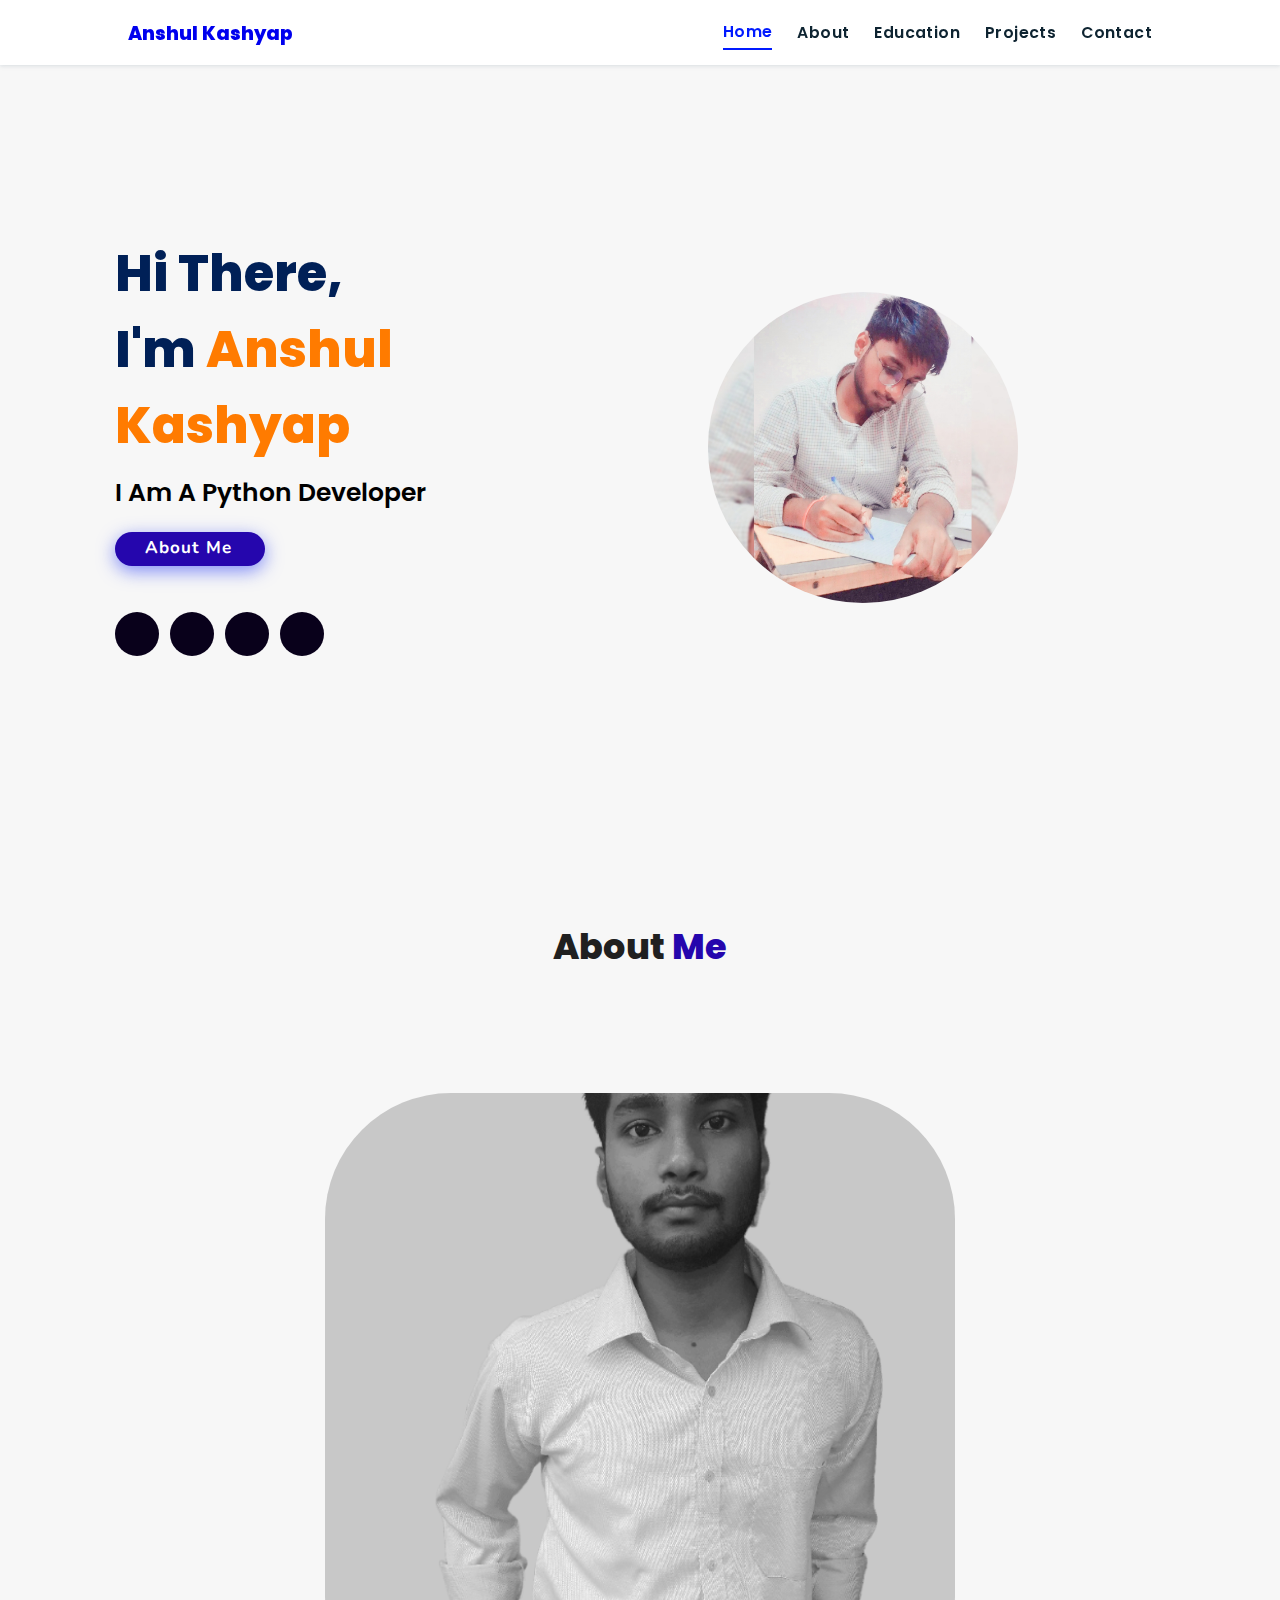
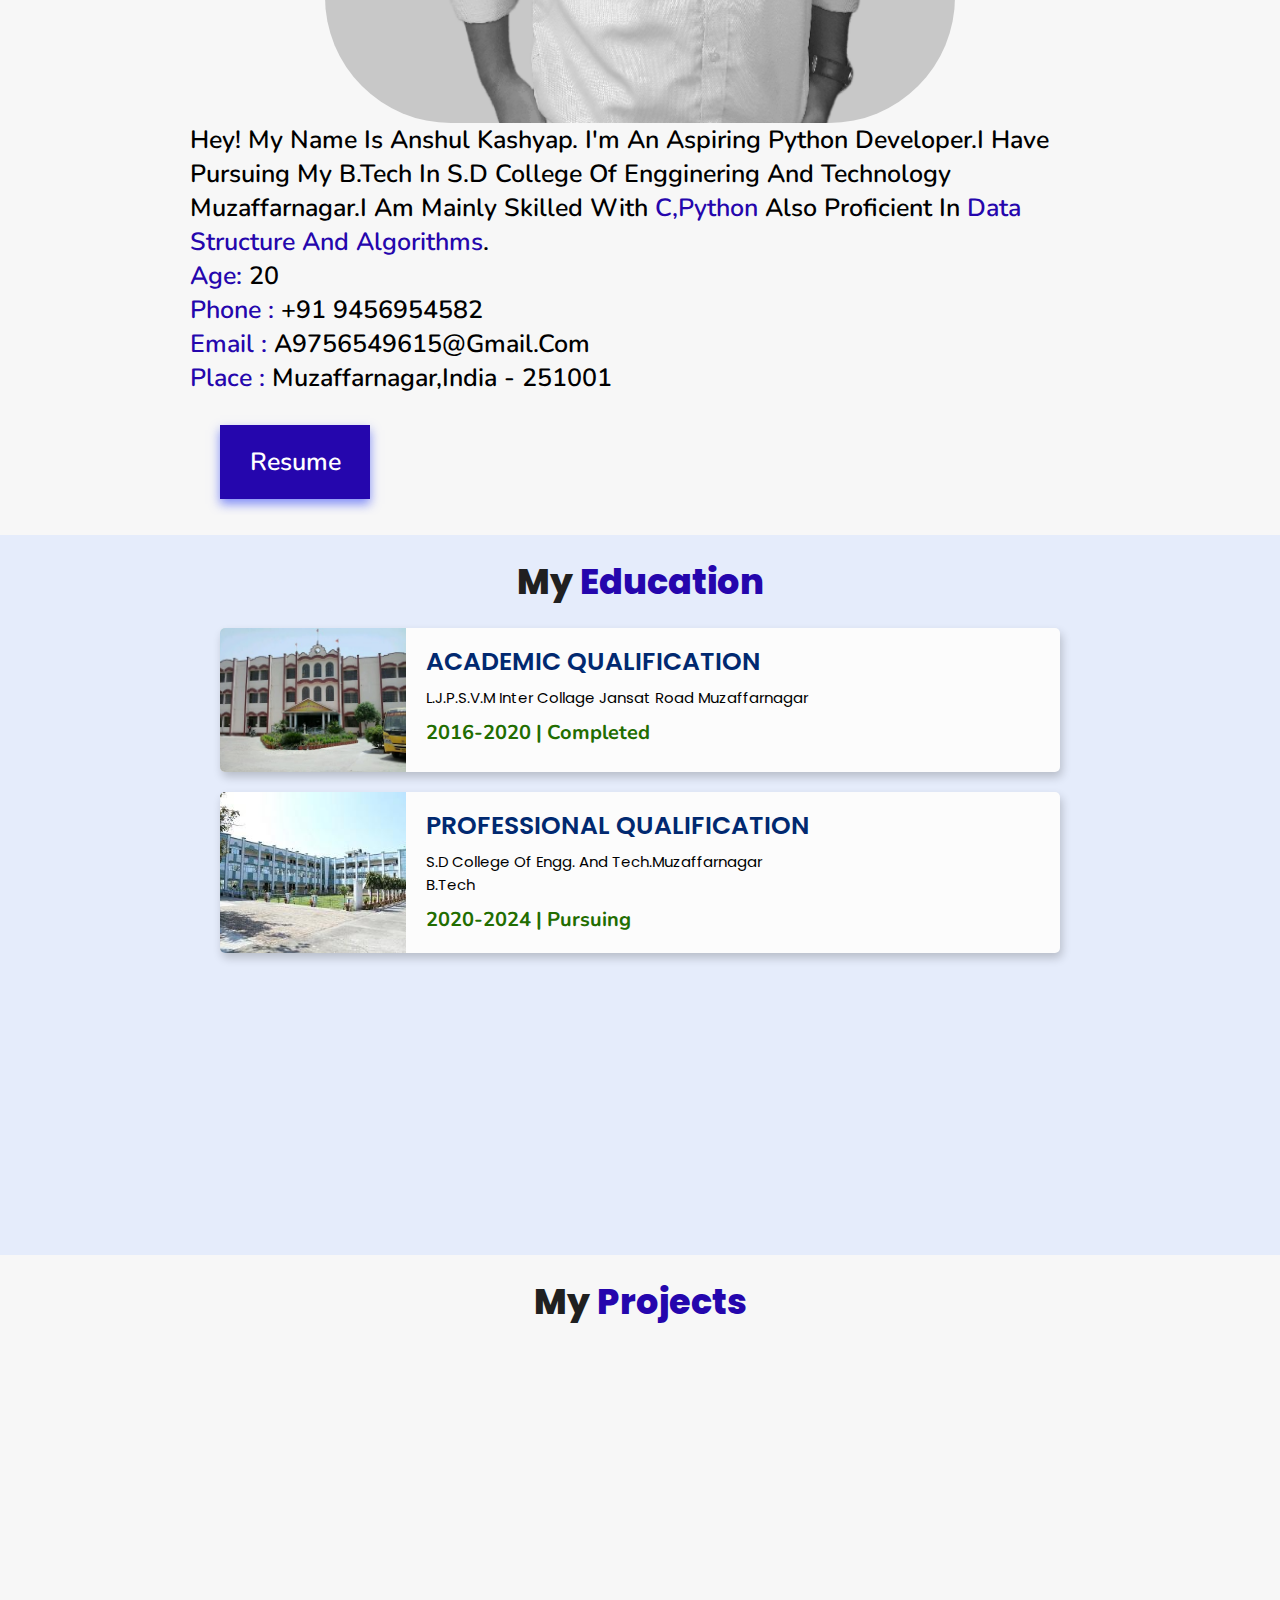
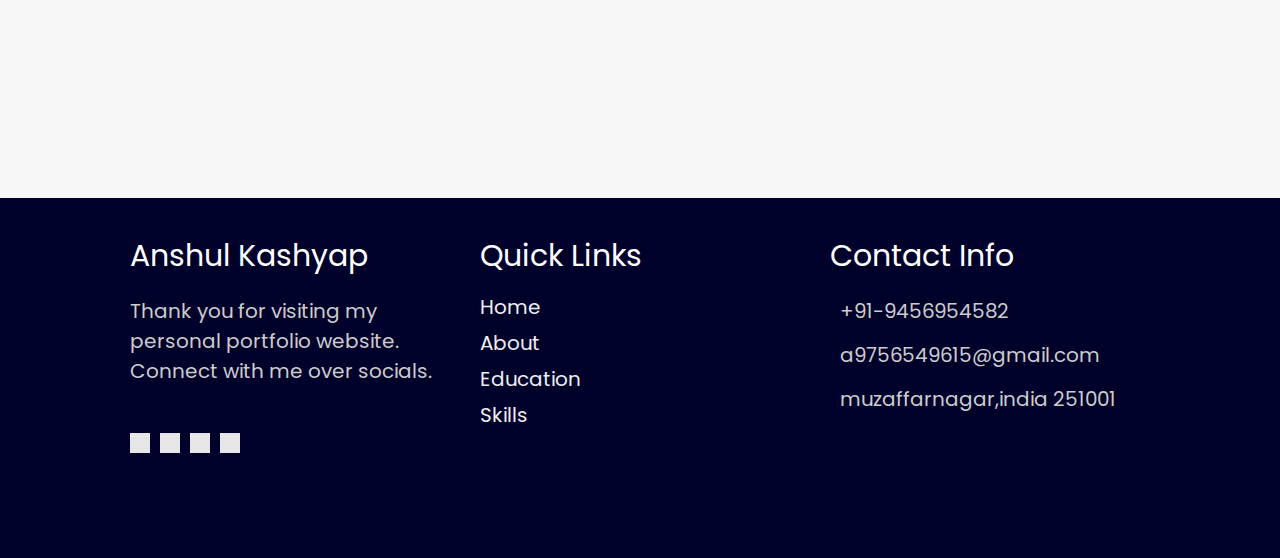
==== index.html @ e909661c "Update index.html" ====
<!DOCTYPE html>
<html lang="en">

<head>
  <meta charset="UTF-8">
  <meta name="theme-color" content="#4285f4">
  <meta http-equiv="X-UA-Compatible" content="IE=edge">
  <meta name="viewport" content="width=device-width, initial-scale=1.0">
  <link rel="stylesheet" href="index.css">
  <link rel="stylesheet" href="https://cdnjs.cloudflare.com/ajax/libs/font-awesome/5.15.3/css/all.min.css"
    integrity="sha512-iBBXm8fW90+nuLcSKlbmrPcLa0OT92xO1BIsZ+ywDWZCvqsWgccV3gFoRBv0z+8dLJgyAHIhR35VZc2oM/gI1w=="
    crossorigin="anonymous" referrerpolicy="no-referrer" />

  <link rel="icon" href="619282-middle.ico">



  <title>Portfolio</title>

</head>

<body>



  <div class="headercontainer">


    <header class="header">
      <a href="/" class="logo"><i class="fab fa-python"></i> Anshul Kashyap</a>



      <input type="checkbox" name="" id="menu">
      <nav class="navbar">

        <a class="active" href="#home" style="--i:1">Home</a>
        <a href="#about" style="--i:2">About</a>
        <a href="#education" style="--i:4">Education</a>
        <a href="#projects" style="--i:3">Projects</a>

        <a href="#contact" style="--i:5">Contact</a>

      </nav>
    </header>
  </div>
  <!-- hero section starts -->
  <section class="home" id="home">
    <div id="particles-js"></div>

    <div class="content">
      <h2>Hi There,<br /> I'm <span>Anshul Kashyap</span></h2>
      <p>i am a python developer</p>
      <a href="#about" class="btn1"><span>About Me</span>
        <i class="fas fa-arrow-circle-down"></i>
      </a>

      <div class="socials">
        <ul class="social-icons">
          <li><a href="https://www.linkedin.com/in/anshul-kumar-121973227" class="linkedin" aria-label="LinkedIn"
              target="_blank"><i class="fab fa-linkedin"></i></a></li>
          <li><a href="https://github.com/anshulkashyap1234" class="github" aria-label="GitHub" target="_blank"><i
                class="fab fa-github"></i></a></li>

          <li><a class="telegram" aria-label="Telegram" href="https://t.me/Anshulkumar8112" target="_blank"><i
                class="fab fa-telegram-plane"></i></a></li>
          <li><a class="instagram" aria-label="Instagram"
              href="https://www.facebook.com/profile.php?id=100048509135868&mibextid=ZbWKwL"><i class="fab fa-facebook"
                target="_blank"></i></a>
          </li>


        </ul>
      </div>
    </div>
    <div class="image">
      <img class="tilt" src="Resize Image To WhatsApp Profile Size Without Cropping.jpeg" alt="">
    </div>
  </section>
  <section class="about" id="about">
    <h2 class="heading"><i class="fas fa-user-alt"></i> About <span>Me</span></h2>
    <div id="selfcontainer">
      <div class="image">
        <img src="profile-pic.png" alt="" class="tilt">
      </div>
      <div id="my_self">
        <p>Hey! my name is anshul kashyap. I'm an aspiring python developer.i have pursuing my b.tech in s.d college of
          engginering and Technology muzaffarnagar.i am mainly skilled with <span class="language">c,python</span> also
          proficient in <span class="language">data structure and algorithms</span>.</p>
        <div class="box-container">
          <div class="box">
            <p><span> age: </span> 20</p>
            <p><span> phone : </span> +91 9456954582</p>
          </div>
          <div class="box">
            <p><span> email : </span> a9756549615@gmail.com</p>
            <p><span> place : </span> muzaffarnagar,india - 251001</p>
          </div>
        </div>
        <div class="continer-resume">


          <div class="resumebtn">
            <a href="resume.html" class="btn" target="parent"> <span></span>
              <span></span>
              <span></span>
              <span></span>
              resume

            </a>
          </div>

        </div>
      </div>
    </div>
  </section>
  <section class="education" id="education">

    <h1 class="heading"><i class="fas fa-graduation-cap"></i> My <span>Education</span></h1>



    <div class="box-container">

      <div class="box">
        <div class="image">
          <img draggable="false" src="2013-08-27.jpg" alt="">
        </div>
        <div class="content">
          <h3>ACADEMIC QUALIFICATION </h3>
          <p>L.J.P.S.V.M inter collage jansat road muzaffarnagar</p>
          <h4>2016-2020 | Completed</h4>
        </div>
      </div>
      <div class="box">
        <div class="image">
          <img draggable="false" src="1436854511phpp6gUvB_g.jpg" alt="">
        </div>
        <div class="content">
          <h3>PROFESSIONAL QUALIFICATION</h3>
          <p>s.d college of engg. and tech.muzaffarnagar</p>
          <p> B.Tech</p>

          <h4>2020-2024 | Pursuing</h4>
        </div>
      </div>


    </div>
  </section>

  <section class="main " id="projects">
    <h1 class="heading"><i class="fas fa-graduation-cap"></i> My <span>Projects</span></h1>

    <div class="home1" id="home">
    </div>

  </section>

  <section class="footer" id="contact">

    <div class="box-container">

      <div class="box">
        <h3>anshul kashyap</h3>
        <p>Thank you for visiting my personal portfolio website. Connect with me over socials. <br /> <br /> </p>
        <div class="share">

          <a href="" class="fab fa-linkedin" aria-label="LinkedIn" id="linked" target="_blank"></a>

          <a href="" class="fas fa-envelope" aria-label="Mail" id="evelope" target="_blank"></a>
          <a href="" class="fab fa-instagram" aria-label="Mail" id="insta" target="_blank"></a>

          <a href="" class="fab fa-telegram-plane" aria-label="Telegram" id="telegram" target="_blank"></a>
        </div>
      </div>

      <div class="box">
        <h3>quick links</h3>
        <a href="#home"><i class="fas fa-chevron-circle-right"></i> home</a>
        <a href="#about"><i class="fas fa-chevron-circle-right"></i> about</a>
        <a href="#education"><i class="fas fa-chevron-circle-right"></i> education</a>
        <a href="#skills"><i class="fas fa-chevron-circle-right"></i> skills</a>

      </div>

      <div class="box">
        <h3>contact info</h3>
        <p> <i class="fas fa-phone"></i>+91-9456954582</p>
        <p> <i class="fas fa-envelope"></i>a9756549615@gmail.com</p>
        <p> <i class="fas fa-map-marked-alt"></i>muzaffarnagar,india 251001</p>

      </div>

    </div>


  </section>

  <script>
    window.onload = function () {

      let p = fetch('https://script.google.com/macros/s/AKfycbwnQrsDWhhlIOmkSSOhmMHJRXFsURxnJxMdP-AETH8bS78_MxpAEgW1gZYnhpITMy-t8w/exec')
      p.then((value) => {
        console.log(value)
        return value.json()
      }

      ).then((value2) => {
        console.log(value2)
        let data = value2['data']

        for (let i = 0; i <= data.length; i++) {
          const element = data[i];





          var container = document.querySelector('.home1');

          let p
          // create dynamic content
          if (i % 2 != 0) {
            p = ` 

                    <div class="content">

<div class="div">

<h1 class="heading"> <span> ${element['name']} </span></h1>

<p> ${element['discription']} </p>
<div class="buttons">

    <a href=" ${element['website']} " class="btn1 btn2" target="_self">website
        <i><svg xmlns="http://www.w3.org/2000/svg" width="16" height="16" fill="currentColor"
                class="bi bi-globe" viewBox="0 0 16 16">
                <path
                    d="M0 8a8 8 0 1 1 16 0A8 8 0 0 1 0 8zm7.5-6.923c-.67.204-1.335.82-1.887 1.855A7.97 7.97 0 0 0 5.145 4H7.5V1.077zM4.09 4a9.267 9.267 0 0 1 .64-1.539 6.7 6.7 0 0 1 .597-.933A7.025 7.025 0 0 0 2.255 4H4.09zm-.582 3.5c.03-.877.138-1.718.312-2.5H1.674a6.958 6.958 0 0 0-.656 2.5h2.49zM4.847 5a12.5 12.5 0 0 0-.338 2.5H7.5V5H4.847zM8.5 5v2.5h2.99a12.495 12.495 0 0 0-.337-2.5H8.5zM4.51 8.5a12.5 12.5 0 0 0 .337 2.5H7.5V8.5H4.51zm3.99 0V11h2.653c.187-.765.306-1.608.338-2.5H8.5zM5.145 12c.138.386.295.744.468 1.068.552 1.035 1.218 1.65 1.887 1.855V12H5.145zm.182 2.472a6.696 6.696 0 0 1-.597-.933A9.268 9.268 0 0 1 4.09 12H2.255a7.024 7.024 0 0 0 3.072 2.472zM3.82 11a13.652 13.652 0 0 1-.312-2.5h-2.49c.062.89.291 1.733.656 2.5H3.82zm6.853 3.472A7.024 7.024 0 0 0 13.745 12H11.91a9.27 9.27 0 0 1-.64 1.539 6.688 6.688 0 0 1-.597.933zM8.5 12v2.923c.67-.204 1.335-.82 1.887-1.855.173-.324.33-.682.468-1.068H8.5zm3.68-1h2.146c.365-.767.594-1.61.656-2.5h-2.49a13.65 13.65 0 0 1-.312 2.5zm2.802-3.5a6.959 6.959 0 0 0-.656-2.5H12.18c.174.782.282 1.623.312 2.5h2.49zM11.27 2.461c.247.464.462.98.64 1.539h1.835a7.024 7.024 0 0 0-3.072-2.472c.218.284.418.598.597.933zM10.855 4a7.966 7.966 0 0 0-.468-1.068C9.835 1.897 9.17 1.282 8.5 1.077V4h2.355z" />
            </svg></i>
    </a>
    <a href=" ${element['github']} " class="btn1" target="_self"
        style="background-color: black; color: white;">github
        <svg xmlns="http://www.w3.org/2000/svg" width="16" height="16" fill="currentColor"
            class="bi bi-github" viewBox="0 0 16 16">
            <path
                d="M8 0C3.58 0 0 3.58 0 8c0 3.54 2.29 6.53 5.47 7.59.4.07.55-.17.55-.38 0-.19-.01-.82-.01-1.49-2.01.37-2.53-.49-2.69-.94-.09-.23-.48-.94-.82-1.13-.28-.15-.68-.52-.01-.53.63-.01 1.08.58 1.23.82.72 1.21 1.87.87 2.33.66.07-.52.28-.87.51-1.07-1.78-.2-3.64-.89-3.64-3.95 0-.87.31-1.59.82-2.15-.08-.2-.36-1.02.08-2.12 0 0 .67-.21 2.2.82.64-.18 1.32-.27 2-.27.68 0 1.36.09 2 .27 1.53-1.04 2.2-.82 2.2-.82.44 1.1.16 1.92.08 2.12.51.56.82 1.27.82 2.15 0 3.07-1.87 3.75-3.65 3.95.29.25.54.73.54 1.48 0 1.07-.01 1.93-.01 2.2 0 .21.15.46.55.38A8.012 8.012 0 0 0 16 8c0-4.42-3.58-8-8-8z" />
        </svg>
    </a>

</div>
</div>
<div class="image div">
<img class="tilt" src=" http://drive.google.com/uc?export=view&id=${element['image']} " alt="">
</div>


</div>

                        
                    `;
            // insert dynamic content in container


          }
          else {
            p = ` 


                 <div class="content">
            <div class="image div">
                <img class="tilt" src="http://drive.google.com/uc?export=view&id=${element['image']}" alt="">
            </div>
            <div class="div">

                <h1 class="heading"> <span> ${element['name']} </span></h1>

                <p> ${element['discription']} </p>
                <div class="buttons">

                    <a href=" ${element['website']} " class="btn1 btn2" target="_self">website
                        <i><svg xmlns="http://www.w3.org/2000/svg" width="16" height="16" fill="currentColor"
                                class="bi bi-globe" viewBox="0 0 16 16">
                                <path
                                    d="M0 8a8 8 0 1 1 16 0A8 8 0 0 1 0 8zm7.5-6.923c-.67.204-1.335.82-1.887 1.855A7.97 7.97 0 0 0 5.145 4H7.5V1.077zM4.09 4a9.267 9.267 0 0 1 .64-1.539 6.7 6.7 0 0 1 .597-.933A7.025 7.025 0 0 0 2.255 4H4.09zm-.582 3.5c.03-.877.138-1.718.312-2.5H1.674a6.958 6.958 0 0 0-.656 2.5h2.49zM4.847 5a12.5 12.5 0 0 0-.338 2.5H7.5V5H4.847zM8.5 5v2.5h2.99a12.495 12.495 0 0 0-.337-2.5H8.5zM4.51 8.5a12.5 12.5 0 0 0 .337 2.5H7.5V8.5H4.51zm3.99 0V11h2.653c.187-.765.306-1.608.338-2.5H8.5zM5.145 12c.138.386.295.744.468 1.068.552 1.035 1.218 1.65 1.887 1.855V12H5.145zm.182 2.472a6.696 6.696 0 0 1-.597-.933A9.268 9.268 0 0 1 4.09 12H2.255a7.024 7.024 0 0 0 3.072 2.472zM3.82 11a13.652 13.652 0 0 1-.312-2.5h-2.49c.062.89.291 1.733.656 2.5H3.82zm6.853 3.472A7.024 7.024 0 0 0 13.745 12H11.91a9.27 9.27 0 0 1-.64 1.539 6.688 6.688 0 0 1-.597.933zM8.5 12v2.923c.67-.204 1.335-.82 1.887-1.855.173-.324.33-.682.468-1.068H8.5zm3.68-1h2.146c.365-.767.594-1.61.656-2.5h-2.49a13.65 13.65 0 0 1-.312 2.5zm2.802-3.5a6.959 6.959 0 0 0-.656-2.5H12.18c.174.782.282 1.623.312 2.5h2.49zM11.27 2.461c.247.464.462.98.64 1.539h1.835a7.024 7.024 0 0 0-3.072-2.472c.218.284.418.598.597.933zM10.855 4a7.966 7.966 0 0 0-.468-1.068C9.835 1.897 9.17 1.282 8.5 1.077V4h2.355z" />
                            </svg></i>
                    </a>
                    <a href=" ${element['github']} " class="btn1" target="_self"
                        style="background-color: black; color: white;">github
                        <svg xmlns="http://www.w3.org/2000/svg" width="16" height="16" fill="currentColor"
                            class="bi bi-github" viewBox="0 0 16 16">
                            <path
                                d="M8 0C3.58 0 0 3.58 0 8c0 3.54 2.29 6.53 5.47 7.59.4.07.55-.17.55-.38 0-.19-.01-.82-.01-1.49-2.01.37-2.53-.49-2.69-.94-.09-.23-.48-.94-.82-1.13-.28-.15-.68-.52-.01-.53.63-.01 1.08.58 1.23.82.72 1.21 1.87.87 2.33.66.07-.52.28-.87.51-1.07-1.78-.2-3.64-.89-3.64-3.95 0-.87.31-1.59.82-2.15-.08-.2-.36-1.02.08-2.12 0 0 .67-.21 2.2.82.64-.18 1.32-.27 2-.27.68 0 1.36.09 2 .27 1.53-1.04 2.2-.82 2.2-.82.44 1.1.16 1.92.08 2.12.51.56.82 1.27.82 2.15 0 3.07-1.87 3.75-3.65 3.95.29.25.54.73.54 1.48 0 1.07-.01 1.93-.01 2.2 0 .21.15.46.55.38A8.012 8.012 0 0 0 16 8c0-4.42-3.58-8-8-8z" />
                        </svg>
                    </a>

                </div>
            </div>


        </div>

                                `;
          }
          container.insertAdjacentHTML("beforeend", p)

        }
      });
    };




  </script>
</body>

</html>
---- index.css ----
@import url("https://fonts.googleapis.com/css2?family=Poppins:wght@400;600;700&display=swap");
@import url("https://fonts.googleapis.com/css2?family=Nunito:ital,wght@0,300;0,400;0,600;0,700;1,300;1,400&display=swap");

* {
  margin: 0;
  padding: 0;
  box-sizing: border-box;
  text-decoration: none;
  outline: none;
  border: none;
  text-transform: capitalize;
  transition: all 0.2s linear;
}
html {
  font-size: 62.5%;
  overflow-x: hidden;
  scroll-behavior: smooth;
}
body {
  background: #f7f7f7;
  font-family: "Poppins", sans-serif;
}


html {
  font-size: 62.5%;
  overflow-x: hidden;

}
*::selection {
    background: #2b3dda;
    color: #fff;
  }
  
  html {
    font-size: 62.5%;
    overflow-x: hidden;
  }
  html::-webkit-scrollbar {
    width: 0.8rem;
  }
  html::-webkit-scrollbar-track {
    background: rgb(235, 202, 245);
  }
  html::-webkit-scrollbar-thumb {
    background: #420177;
  }
  
  /* pre loader start */
  .loader-container {
    position: fixed;
    top: 0;
    left: 0;
    z-index: 10000;
    background: #e6eff1;
    display: flex;
    align-items: center;
    justify-content: center;
    height: 100%;
    width: 100%;
  }
  .loader-container.fade-out {
    top: -120%;
  }
/* pre loader end */

/* navbar starts */
.header {
  position: fixed;
  top: 0;
  left: 0;
  right: 0;
  z-index: 1000;
  display: flex;
  align-items: center;
  justify-content: space-between;
  padding: 1.7rem 10%;
  height: 6.5rem;
  background-color: #fff;
  box-shadow: 0 1px 4px rgba(146, 161, 176, 0.3);
}
section {
  
  padding: 2rem 9%;
}

.heading {
  font-size: 3.5rem;
  color: rgb(32, 32, 32);
  font-weight: 800;
  text-align: center;
}
.heading span {
  color: rgb(78, 78, 78);
}
header .logo {
  font-size: 1.9rem;
  font-weight: 800;
  text-decoration: none;
  
}

/* The element to apply the animation to */
@keyframes example {
  0%   {color: rgb(101, 52, 52);}
  25%  {color: rgb(92, 92, 55);}
  50%  {color: blue;}
  100% {color: green;}
}
.logo  {
  
  
  animation-name: example;
  animation-duration: 12s;
  animation-iteration-count: infinite;
  
}

header .logo i {
  font-size: 2.2rem;
}
header .logo:hover {
  color: #fc8c05;
}
header .navbar {
  list-style: none;
  display: flex;
  justify-content: center;
  align-items: center;
}
header .navbar a {
  margin-left: 2.5rem;
}
header .navbar  a {
  font-size: 1.57rem;
  color: #0e2431;
  font-weight: 600;
  text-decoration: none;
  letter-spacing: 0.04rem;
  transition: 0.2s;
}
header .navbar  a.active,
header .navbar a:hover {
  color: #011aff;
  border-bottom: 0.2rem solid #011aff;
  padding: 0.5rem 0;
}
#menu {
    font-size: 3rem;
    cursor: pointer;
    color: rgb(24, 2, 63);
    display: none;
  }
@media (max-width: 1231px) {
    #menu {
      display: block;
    }
   
    
/* navbar ends */
}
.home {
    position: relative;
    display: flex;
    flex-wrap: wrap;
    gap: 1.5rem;
    min-height: 100vh;
    align-items: center;
    
  }
  .home #particles-js {
    position: absolute;
    top: 150px;
    left: 0;
    height: 100%;
    width: 100%;
  }
  .home::before {
    content: "";
    position: absolute;
    top: 150px;
    left: 0;
    height: 100%;
    width: 100%;
  }
  .home .content {
    flex: 1 1 40rem;
    padding-top: 1rem;
    z-index: 1;
  }
  .home .image {
    flex: 1 1 40rem;
    z-index: 1;
  }
  .home .image img {
    width: 60%;
    margin-left: 6rem;
    border-radius: 50%;
    
    cursor: pointer;
    animation-name: imagesanimation;
    animation-timing-function: ease-in-out;
    animation-duration: 12s;
   animation-iteration-count: infinite;
  }
  @keyframes imagesanimation {
    0%{
      box-shadow: 4px 8px 12px rgba(204, 41, 41, 0.3);
    }
    20%{
      box-shadow: 4px 8px 12px rgba(26, 14, 128, 0.704);
    }
    40%{
      box-shadow: 4px 8px 12px rgba(141, 134, 35, 0.3);
    }
    60%{
      box-shadow: 4px 8px 12px rgba(10, 136, 12, 0.3);
    }
    80%{
      box-shadow: 4px 8px 12px rgba(204, 41, 180, 0.3);
    }
    100%{
      box-shadow: 4px 8px 12px rgba(34, 6, 96, 0.3);
    }
  }
 
 
  .home .content h2 {
    font-size: 5rem;
    font-weight: 800;
    color: #002057;
  }
  .home .content h2 span {
    font-size: 5rem;
    font-weight: 800;
    color: #ff7b00;
    animation-name: example;
    animation-duration: 12s;
    animation-iteration-count: infinite;
  }


  .home .content p {
    font-size: 2.5rem;
    color: #000;
    font-weight: 600;
    padding: 1rem 0;
  }
  .home .content p span {
    font-size: 2.5rem;
    color: rgb(148, 8, 8);
    font-weight: 600;
    padding: 1rem 0;
  }
  .home .btn1 {
    margin-top: 1rem;
    position: absolute;
    line-height: 0;
    padding: 1.6rem 3rem;
    border-radius: 4em;
    transition: 0.5s;
    color: #fff;
    background: #2506ad;
    box-shadow: 0px 5px 18px rgba(48, 68, 247, 0.6);
    font-family: "Nunito", sans-serif;
  }
  .home .btn1 span {
    font-weight: 700;
    font-size: 1.7rem;
    letter-spacing: 0.1rem;
  }
  .home .btn1 i {
    margin-left: 0.3rem;
    font-size: 1.5rem;
    transition: 0.3s;
  }
  .home .btn1:hover {
    background: #1a047e;
  }
  .home .btn1:hover i {
    transform: translateX(5px);
  }
  /* social icons start */
  .socials {
    position: relative;
    margin-top: 9rem;
  }
  .socials .social-icons {
    padding-left: 0;
    margin-bottom: 0;
    list-style: none;
  }
  .socials .social-icons li {
    display: inline-block;
    margin-bottom: 14px;
  }
  .social-icons a {
    font-size: 2rem;
    display: inline-block;
    line-height: 44px;
    color: #00d9ff;
    background-color: #09011b;
    width: 44px;
    height: 44px;
    text-align: center;
    margin-right: 8px;
    border-radius: 100%;
    -webkit-transition: all 0.2s linear;
    -o-transition: all 0.2s linear;
    transition: all 0.2s linear;
  }
  .social-icons a:active,
  .social-icons a:focus,
  .social-icons a:hover {
    color: #fff;
    background-color: #0685da;
  }
  .social-icons a.github:hover {
    background-color: #0e0e0e;
  }
  .social-icons a.twitter:hover {
    background-color: #00aced;
  }
  .social-icons a.linkedin:hover {
    background-color: #007bb6;
  }
 
  .social-icons a.instagram:hover {
    background-color: #8a3ab9;
  }
  /* social icons end */
  @media (max-width: 1243px) {
    .home .image {
      display: none;
    }
  }
  @media (max-width: 429px) {
    .home {
     top: 50px;    }
  }

  /* hero media queries starts*/
  @media (max-width: 450px) {
    .home .btn1 {
      margin: 4rem 0;
    }
    .socials {
      margin-top: 12rem;
    }
    .home .image img {
      margin-top: -12rem;
    }
    .home .content p {
      font-size: 2.2rem;
    }
    .home .content p span {
      font-size: 2.2rem;
    }
  }







  #my_self {

    font-size: 2.5rem;
    gap: 1.5rem;
    font-family: "Nunito";
    color: #000;
    font-weight: 600;
    padding: 2rem 10;
    max-width: 100vh;
    margin-right: 5rem;
    margin-left: 5rem;
  }
  
  #selfcontainer {
  
    position: relative;
    display: flex;
  
    flex-flow: row;
  
    flex-wrap: wrap;
    overflow: hidden;
  
    justify-content: center;
    align-items: center;
  }
  
  @media (max-width: 627px) {
    #selfcontainer #my_self {
  
      display: flex;
      flex-flow: column;
      padding: 2rem 10px;
      margin-top: 0px;
      font-size: 1.5rem;
    }
  
    #selfcontainer {
      margin-top: 120px;
      min-height: 0vh;
    }
  }
  
  #selfcontainer .image {
    flex: 1 1 30rem;
    z-index: 1;
    display: flex;
    justify-content: center;
    align-items: center;
  
  }
  
  #selfcontainer .image img {
    width: 60%;
  
    border-radius: 20%;
  
  }
  
  @media (max-width: 1914px) {
    #selfcontainer {
      margin-top: 120px;
  
    }
  
  }
  
  .continer-resume {
    display: flex;
    justify-content: start;
    flex-flow: row;
  }
  
  .resumebtn {
    margin-top: 3rem;
    margin-left: 3rem;
    width: 15rem;
    height: 9rem;
  }
  
  .resumebtn .btn {
    display: flex;
    justify-content: center;
    align-items: center;
  
    transition: 0.3s;
    color: #fff;
    background: #2506ad;
    box-shadow: 0px 5px 10px rgba(48, 68, 247, 0.6);
    font-family: "Nunito", sans-serif;
  }
  
  
  .resumebtn .btn:hover {
    background: white;
    color: #000;
  }
  
  .box p span {
    color: #2506ad;
    font-weight: 600;
  
  }
  
  .heading i {
    color: #2506ad;
  }
  
  .heading span {
    color: #2506ad;
  }
  
  .language {
    color: #2506ad;
    font-weight: 600;
  }
  
  .btn {
    padding: 20px 60px;
    text-decoration: none;
  
    position: relative;
  
  }
  
  .btn span {
  
    position: absolute;
    background-color: #2745da;
    transition: all 0.2s ease-in-out;
  
  }
  
  .btn span:nth-child(odd) {
    width: 0;
    height: 4px;
  }
  
  .btn span:nth-child(even) {
    width: 4px;
    height: 0;
  }
  
  .btn span:first-child {
    left: 0;
    top: 0;
  }
  
  .btn span:nth-child(2) {
    right: 0;
    top: 0;
    transition-delay: 0.4s;
  }
  
  .btn span:nth-child(3) {
    right: 0;
    bottom: 0;
    transition-delay: 0.4s;
  }
  
  .btn span:last-child {
    left: 0;
    bottom: 0;
    transition-delay: 0.6s;
  
  }
  
  .btn:hover span:nth-child(odd) {
    width: 100%;
  }
  
  .btn:hover span:nth-child(even) {
    height: 100%;
  }
  
  
  
  /*resume page start*/
  .body {
    background-color: #e5ecfb;
  }
  
  .main-container {
    border-radius: 30px;
    font-size: 2.5rem;
    gap: .5rem;
    font-family: "Nunito";
    color: #000;
    font-weight: 600;
    padding: 2rem 10;
    max-width: 100%;
    margin-right: 5rem;
    margin-left: 5rem;
    margin-bottom: 5rem;
    margin-top: 5rem;
    display: flex;
    justify-content: center;
    align-items: center;
    flex-flow: column;
    flex-wrap: wrap;
    background: #b5c1ef;
    box-shadow: 0px 5px 10px rgba(48, 68, 247, 0.6);
    overflow: hidden;
  }
  
  .main-container header {
    width: 100%;
    height: 60%;
    display: flex;
    justify-content: center;
    align-items: center;
    gap: 1.5rem;
    padding: 2rem 10;
  
    font-size: 3.5rem;
    color: rgb(32, 32, 32);
    font-weight: 800;
    text-align: center;
  }
  
  .main-container header span {
  
    color: rgb(30, 45, 142);
  }
  
  
  .container {
    border-radius: 30px;
    display: flex;
    justify-content: center;
    align-items: center;
    flex-wrap: wrap;
  
  }
  
  .container iframe {
  
    
    height: 100rem;
    width: 100rem;
    box-shadow: 0px 5px 10px rgba(48, 68, 247, 0.6);
  }
  

  @media (max-width: 1231px) {
    .container iframe {
      width: 60rem;
      height: 70rem;
    }

  
  
  }
  
  @media (max-width: 797px) {
    .container iframe {
      width: 40rem;
      height: 50rem;
    }
  
    
  
  
  
  }
  
  
  .download_container {
  
    display: flex;
    justify-content: center;
    align-items: center;
    margin-top: 3rem;
    width: 35rem;
    height: 9rem;
    margin-bottom: 3rem;
    color: #fff;
    background: rgb(20, 29, 85);
    box-shadow: 10px 25px 30px rgba(9, 17, 91, 0.6);
    font-family: "Nunito", sans-serif;
  }
  
  .download_container:hover {
    background: rgb(171, 172, 180);
    box-shadow: 0px 5px 20px rgba(123, 13, 220, 0.6);
  }
  
  .download_container .btn {
    display: flex;
    justify-content: center;
    align-items: center;
    flex-wrap: wrap;
    width: 35rem;
    height: 9rem;
  
    color: white;
    font-weight: 600;
  
  
  }
  
  .download_container .btn:hover {
    color: #000;
    border-radius: 30px;
  }
  
  @media (max-width: 511px) {
    .container iframe {
      display: none;
    }
  
 
    .download_container {
      height: 3rem;
      width: 20rem;
      overflow: hidden;
    }
  
    .download_container .btn {
      height: 3rem;
      font-size: 2rem;
      margin-bottom: 2.5rem;
      width: 10rem;
    }
  
    .main-container header {
      font-size: 1.5rem;
    }
  
  
  }
  
  /*resume page end*/




  @media (max-width: 1231px) {
    *{
    margin: 0;padding: 0;
    box-sizing: border-box;
    
}
body{
    overflow-x: hidden;

}

header nav{
    position: absolute;
    right: -50px;top: 150px;
    display: flex;
    flex-direction: column;

}
input{
    width: 25px;
    height: 25px;
    appearance: none;

    -webkit-appearance: none;
    cursor: pointer;
   
    text-align: center;
    border-radius: 5px;
   

}
input::before{
    content: '\f0c9';
    font-family: 'Font Awesome 5 Free';
    
    font-weight: 700;
    font-size: .8em;
    z-index: 10;
    color: white;
}
input:checked::before{
   background-color: rgb(62, 77, 91);
    content: '\f00d';
    animation: anim 1s;
}
@keyframes anim {
    0%{opacity: 0;}
    100%{opacity: 1;}
    
}
input::after{
    content: '';
    position: absolute;
    background-color: #a07877;
    top: -15%;right: -20px;
    width: 140%;height: 120%;
   
  
  
   border-radius: 5px;
   z-index: -1;


}
nav{
    position: absolute;
    margin-top: 15px;

}
nav a{
    transform: translate(100px);text-align: center;
    padding: 10px 20px;
    cursor: pointer;
    background: rgb(204, 187, 187);
    box-shadow: 0 0 15 rgb(0, 0, 0,103);
    border-radius: 9px;
    text-decoration: none;
  
    margin: 5px 3px;
    transition: transform calc(var(--i)*.2s);
}
input:checked ~ nav a{
    transform: translate(-90px);

}
nav a:hover{
    background: #DD4A48;
    padding: 10px 20px;
    border-radius: 9px;
}
}

.education {
  background: #e5ecfb;
  min-height: 80vh;
}
.education .qoute {
  font-size: 1.5rem;
  text-align: center;
  font-family: "Nunito", sans-serif;
  font-weight: 600;
  margin-top: 0.5rem;
}
.education .box-container {
  display: flex;
  flex-wrap: wrap;
  justify-content: center;
  align-items: center;
  flex-direction: column;
}
.education .box-container .box {
  display: flex;
  flex-direction: row;
  width: 80%;
  border-radius: 0.5rem;
  box-shadow: 0.2rem 0.5rem 1rem rgba(0, 0, 0, 0.2);
  text-align: center;
  position: relative;
  margin-top: 2rem;
  overflow: hidden;
  transition: 0.3s;
  background: rgb(252, 252, 252);
}
.education .box-container .box:hover {
  transform: scale(1.03);
  box-shadow: 1rem 0.5rem 1.2rem rgba(0, 0, 0, 0.3);
}
.education .box-container .box .image {
  flex: 1 1 20rem;
  width: 100%;
}
.education .box-container .box img {
  object-fit: cover;
  position: relative;
  width: 100%;
  height: 100%;
}
.education .box-container .box .content {
  position: relative;
  display: flex;
  flex-direction: column;
  padding: 1rem;
  flex-wrap: wrap;
  flex: 1 1 70rem;
}
.education .box-container .box .content h3 {
  font-size: 2.5rem;
  color: #012970;
  padding: 0.5rem 0;
  font-weight: 600;
  text-align: left;
  margin-left: 1rem;
}
.education .box-container .box .content p {
  font-size: 1.5rem;
  margin-left: 1rem;
  text-align: left;
}
.education h4 {
  font-size: 2rem;
  color: rgb(34, 109, 0);
  text-align: left;
  margin: 1rem;
  font-family: "Nunito", sans-serif;
  font-weight: 700;
}

/* education media queries starts*/
@media screen and (max-width: 600px) {
  .education .box-container .box {
    flex-direction: column;
    width: 100%;
  }
  .education .box-container .box .image {
    width: 100%;
    height: 25rem;
  }
  .education .box-container .box img {
    width: 100%;
  }
  .education .box-container .box .content {
    position: relative;
    display: flex;
    flex-direction: column;
    padding: 1rem;
    flex-wrap: wrap;
    flex: 0;
  }
  .education .btns {
    margin-top: 2rem;
    margin-left: 1rem;
    margin-right: 1rem;
    flex-wrap: wrap;
  }
}








.footer {
min-height: 40vh;

background: rgb(0, 1, 43);

}
.footer .box-container {
display: flex;
justify-content: center;
flex-wrap: wrap;
}
.footer .box-container .box {
flex: 1 1 25rem;
margin: 1.5rem;
}
.footer .box-container .box h3 {
font-size: 3rem;
color: #fff;
padding-bottom: 1rem;
font-weight: normal;
}
.footer .box-container .box p {
font-size: 2rem;
color: #ccc;
padding: 0.7rem 0;
text-transform: none;
}
.footer .box-container .box p i {
padding-right: 1rem;
color: #ffae00;
}
.footer .box-container .box a {
font-size: 2rem;
text-decoration: none;
color: rgb(238, 238, 238);
padding: 0.3rem 0;
display: block;
}
.footer .box-container .box a:hover {
color: #ffae00;
}
.footer .box-container .box .share {
display: flex;
flex-wrap: wrap;
padding: 1rem 0;
}
.footer .box-container .box .share a {
height: 2rem;
width: 2rem;
padding: 1rem;
text-align: center;

font-size: 2rem;
margin-right: 1rem;
transition: 0.2s;
background: rgb(230, 230, 230);
color: #02094b;
border: none;
}
.footer .box-container .box .share a:hover {
background: transparent;
transform: scale(0.98);
border: 0.1rem solid rgb(180, 178, 178);
color: #ffae00;
}

@media (max-width: 450px) {
.footer .box-container .box {
  margin: 1.5rem;
}
.footer .box-container .box p {
  padding: 0.7rem;
}
.footer .box-container .box .share a {
  padding: 1.2rem;
}
}


.main .home1 {
  
  position: relative;
  display: flex;
  justify-content: center;
  flex-wrap: wrap;
  gap: 1.5rem;
  
  min-height: 50vh;
  align-items: center;
  width: 90%;

}
.main .home1 .content {
  display: flex;
  justify-content: center;
  align-items: center;
  

  gap: 10px;
  overflow: hidden;
  padding: 20px 20px 20px 20px;
  
backdrop-filter: blur( 15px );
-webkit-backdrop-filter: blur( 15px );


}
.main .content .div{
  
  width: 50%;
  height: 100%;
  display: flex;
  justify-content: center;
  align-items: center;
  flex-direction: column;
}

.main .home1 .image {

 border-radius: 20px;
  
  overflow: hidden;
 
  width: 50%;
  height: 100%;
  
}

.main .home1 .image img {
  width: 100%;
  aspect-ratio: 3/2;
  object-fit: contain;

}






.main .home1 .content p {
  font-size: 1.7rem;
  color: #000;
  font-weight: 500;
  
  padding: 1rem 0;

}

.main .home1 .content h1 span {
font-size: 2.7rem;
  color: rgb(25, 22, 22);

  padding: 1rem 0;
}

.main .home1 .btn1 {
  margin-top: 3rem;
  
  line-height: 0;
  padding: 1.6rem 3rem;
  

  color: #fff;
  background: #2506ad;

  font-family: "Nunito", sans-serif;
  font-weight: 300;
  font-size: 1.7rem;
  letter-spacing: 0.1rem;
  text-decoration: none;
}





.main .home1 .btn1:hover {
  background: #04477e;
}


.main{
width: 100%;

display: flex;
justify-content: center;
flex-wrap: wrap;
}
@media (max-width:1217px) {
  .main .image img{
      
      display: none;
  }
  .main .home1 .content{
      flex-direction: row;
      flex-wrap: wrap;
      align-content: center;
      margin-bottom: 30px;
  }
 
}


.main .buttons{
  width: 100%;
  display: flex;
  justify-content: center;
  align-items: center;
  flex-direction: row;
 
  gap: 1.2rem;
  flex-wrap: wrap;
  
  
}
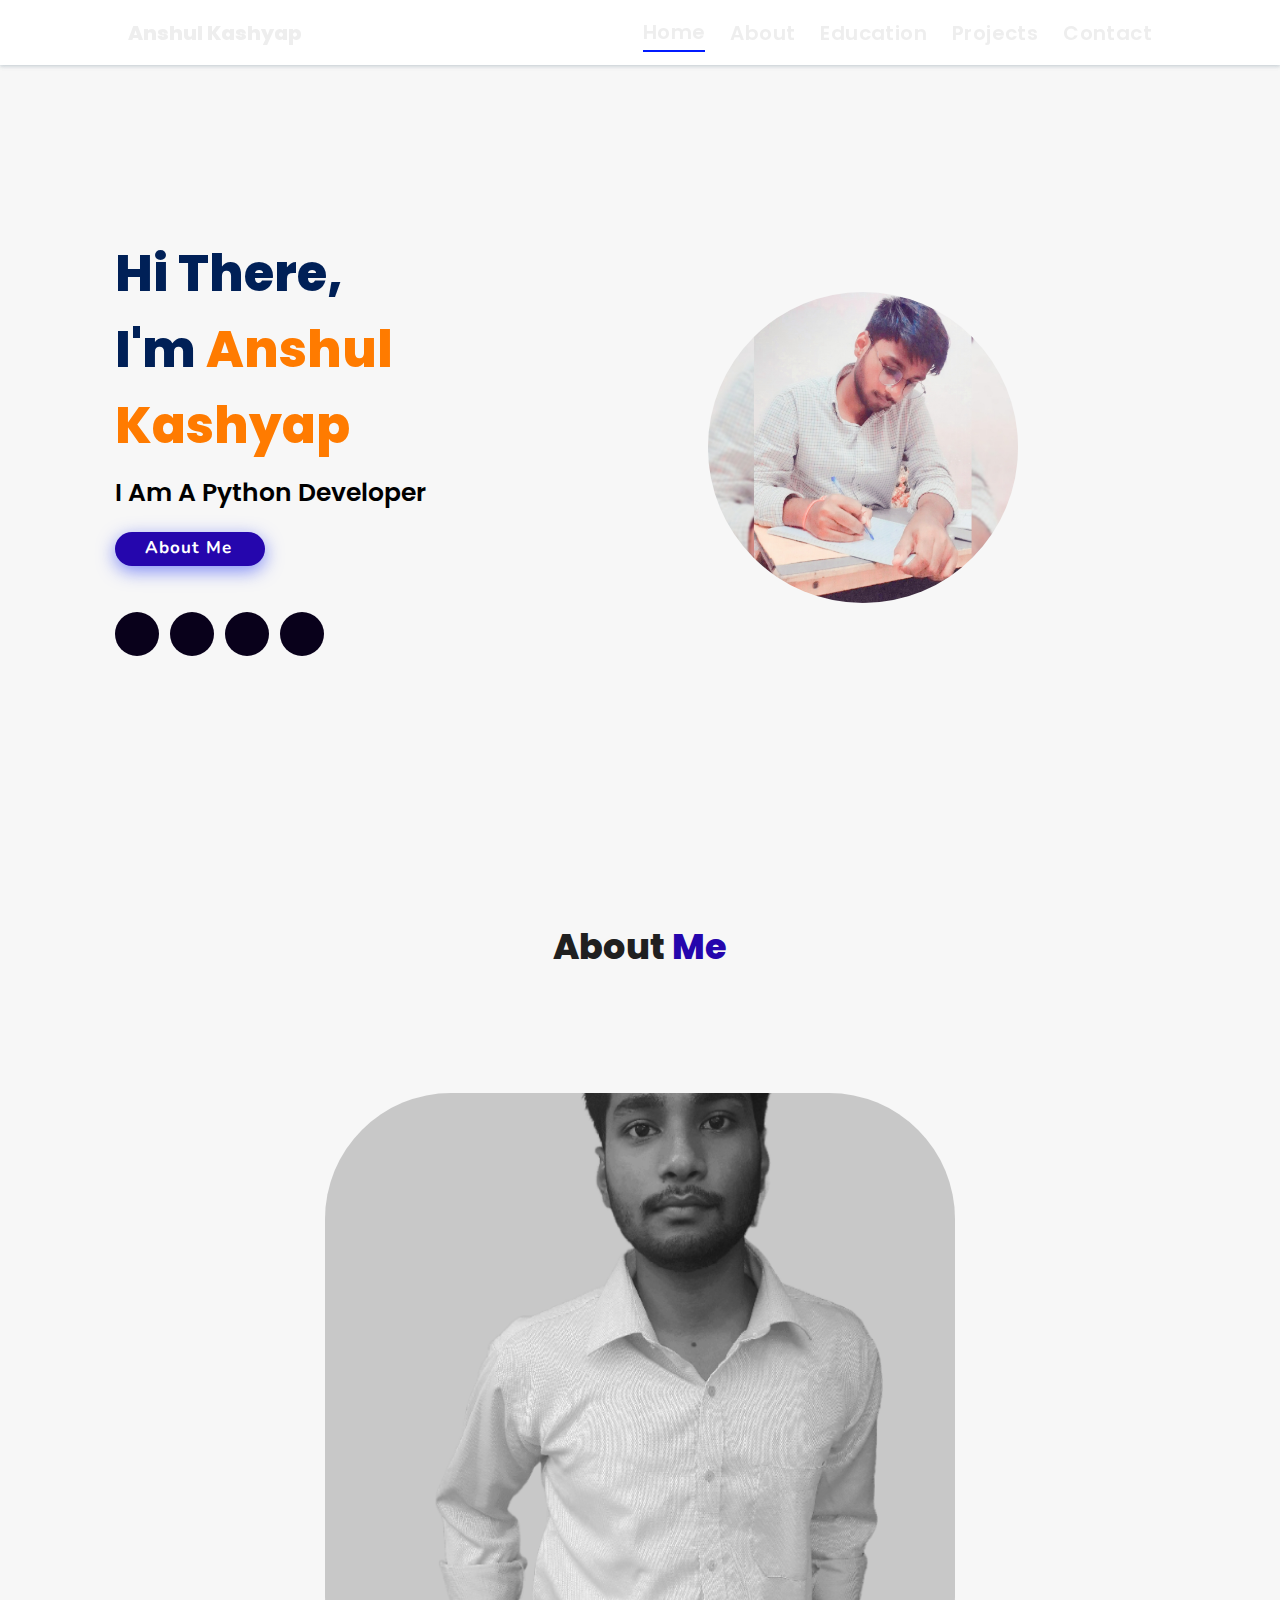
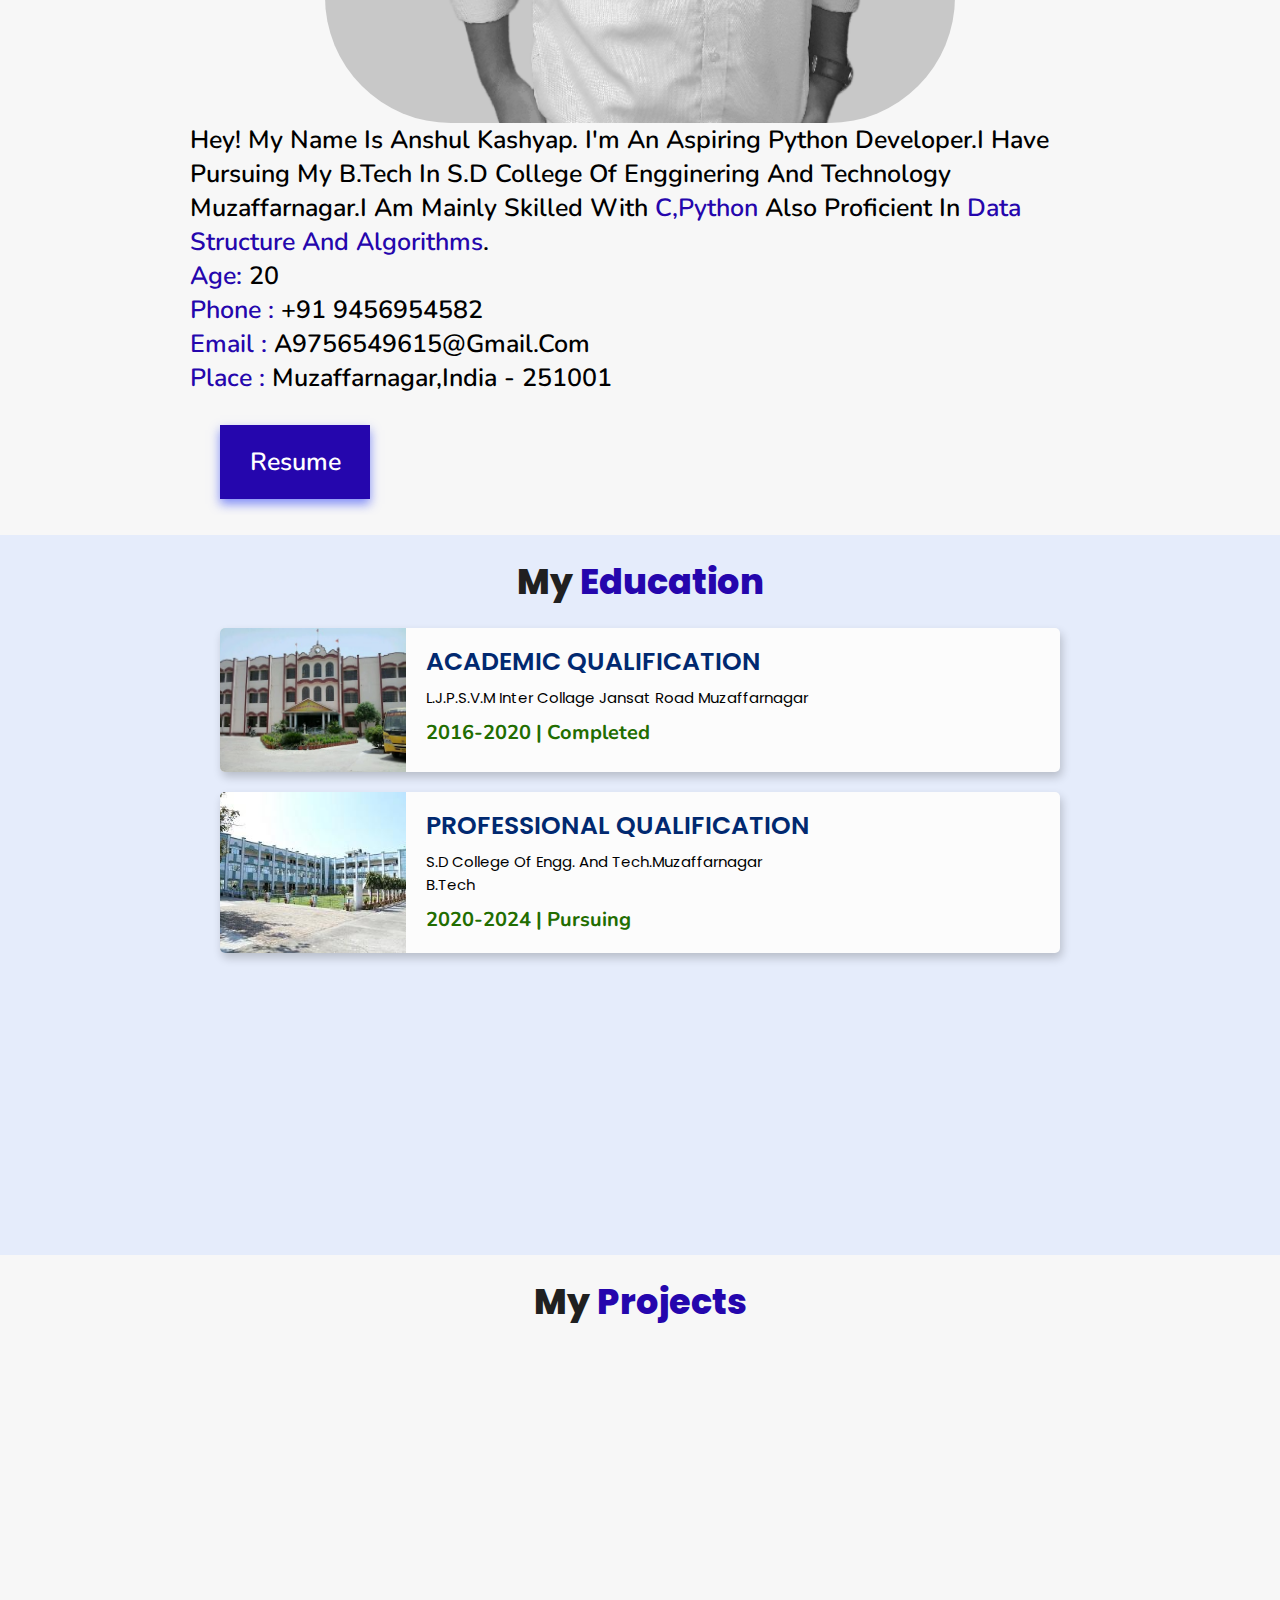
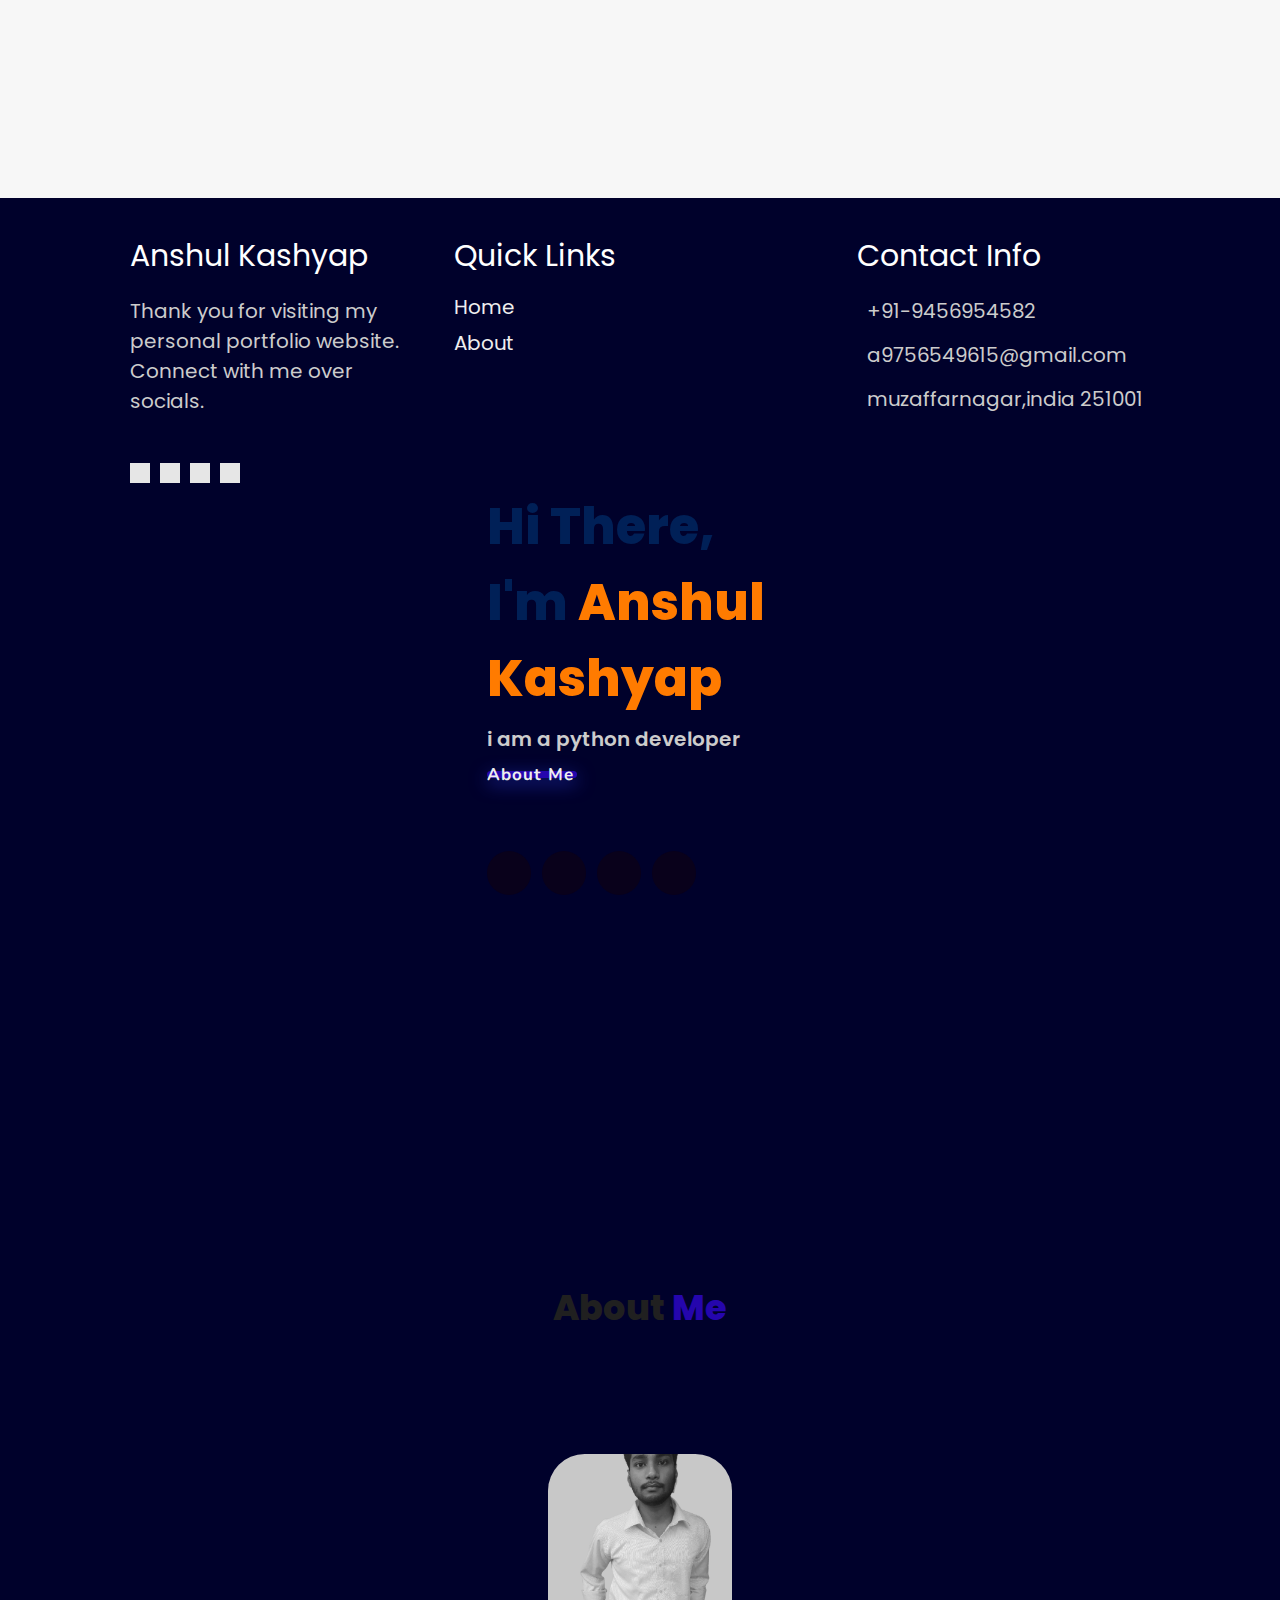
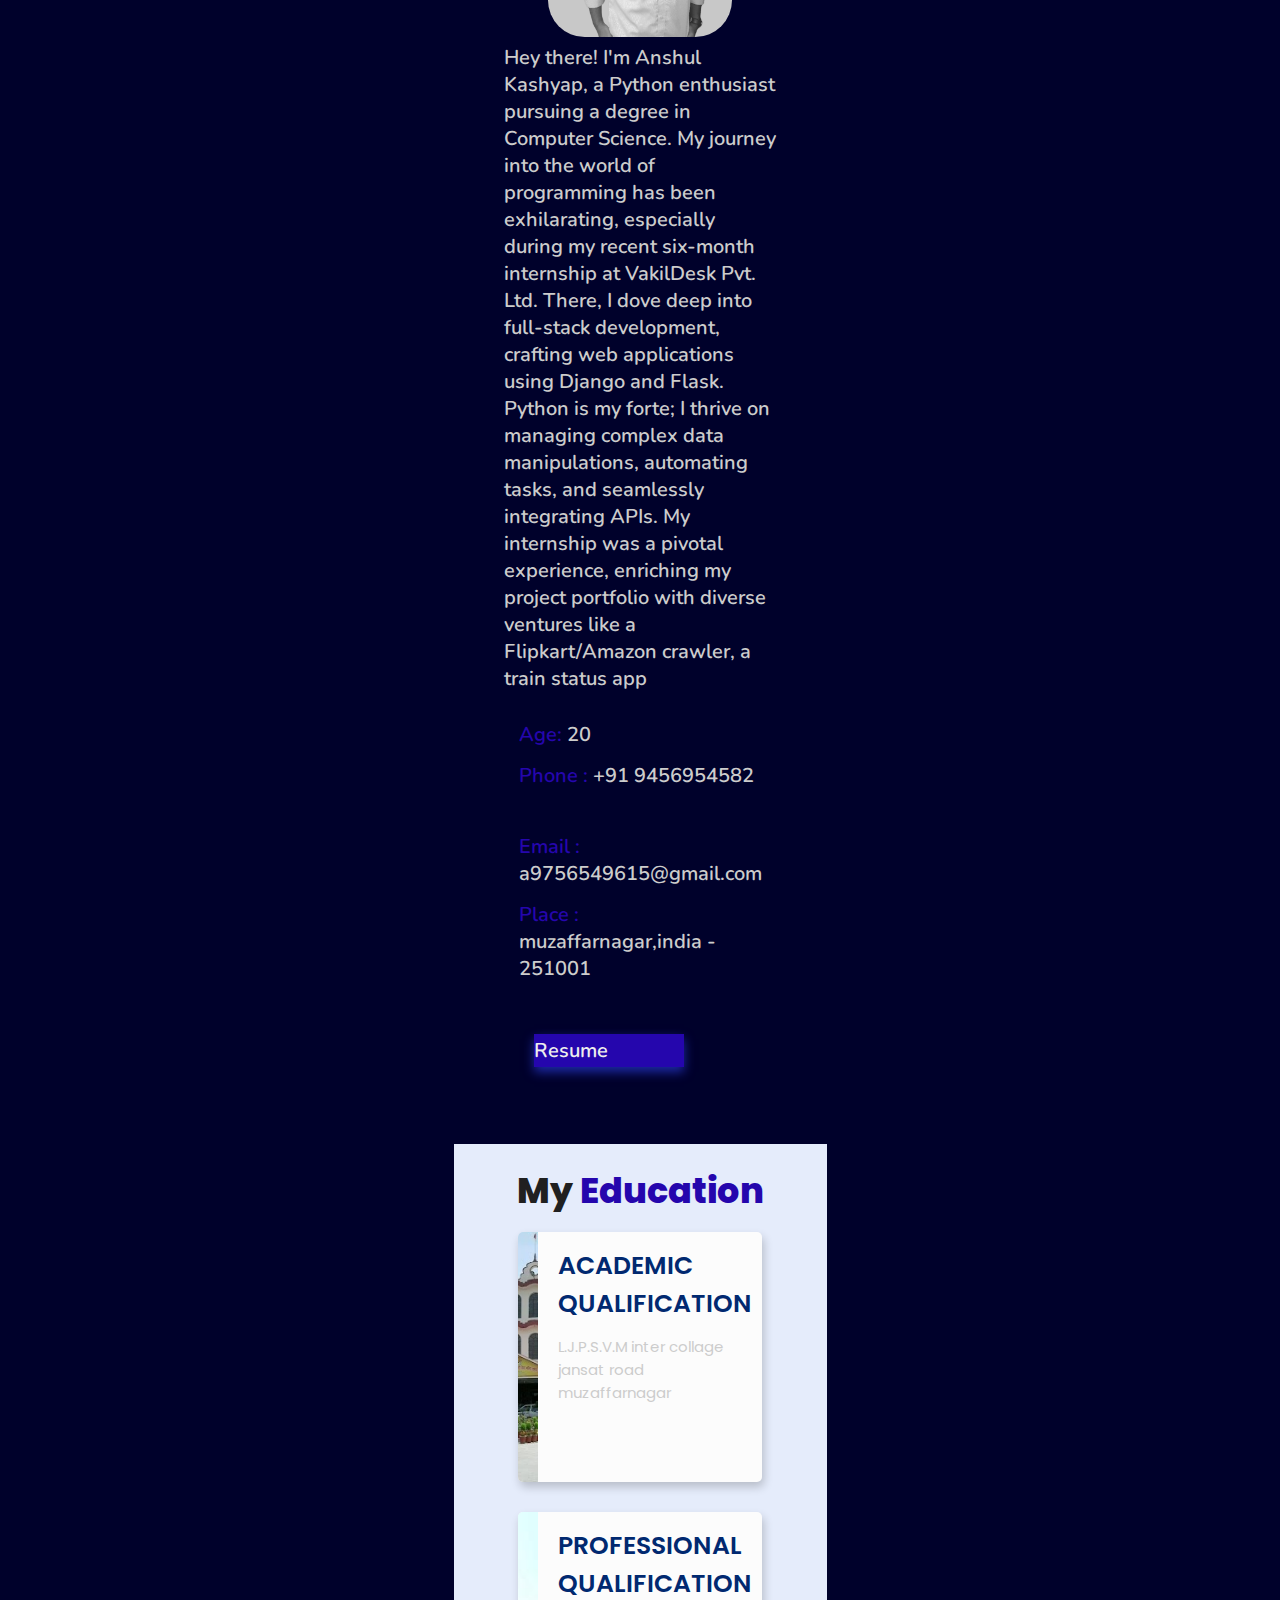
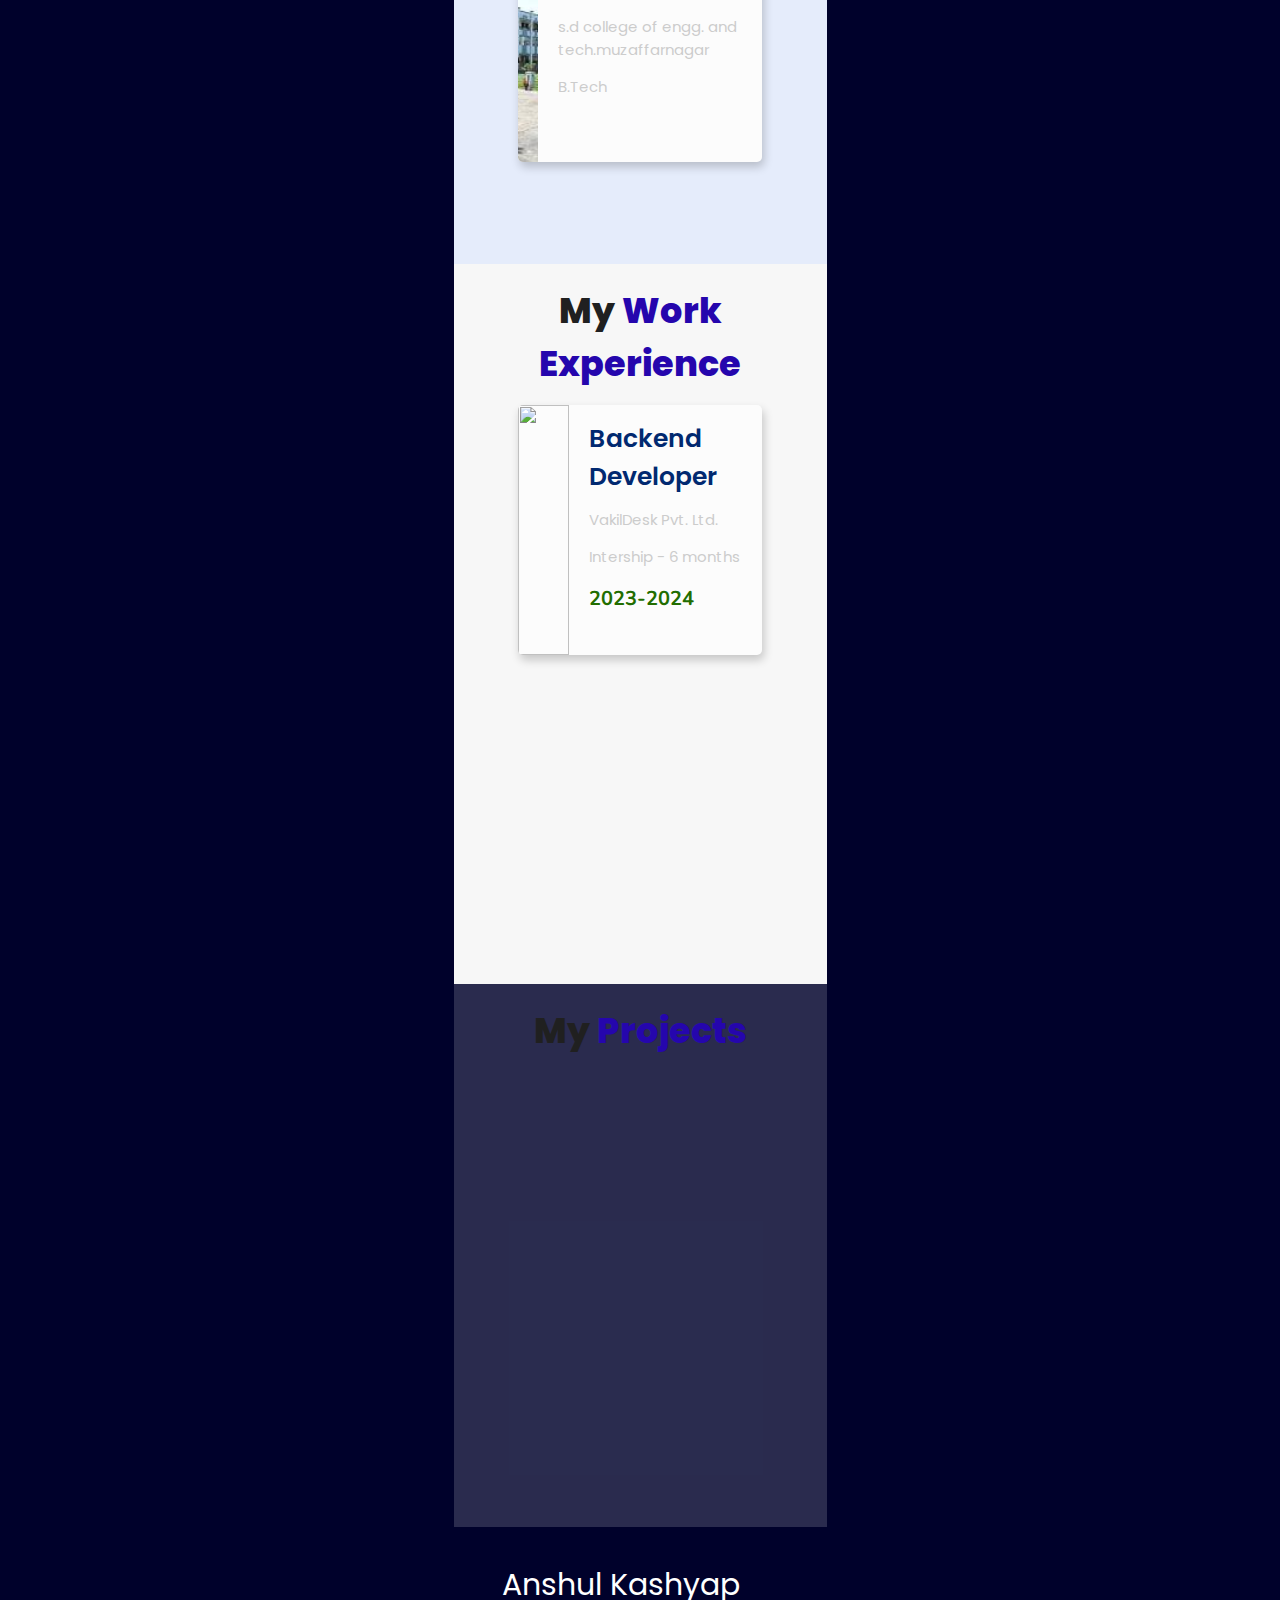
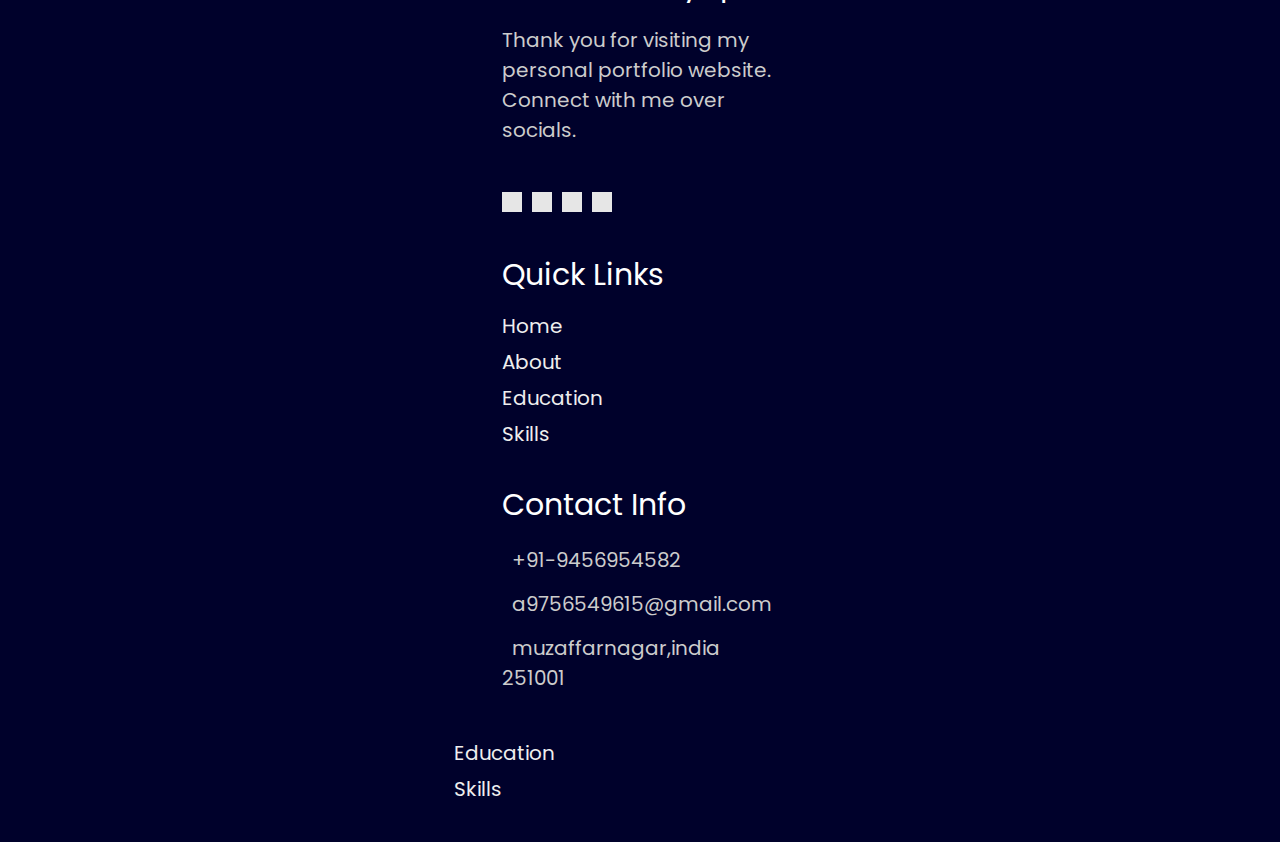
==== commit c0b799c4: "Update index.html" ====
--- a/index.html
+++ b/index.html
@@ -150,6 +150,207 @@
   </section>
 
   <section class="main " id="projects">
+    <h1 class="heading"><i class="fas fa-graduation-cap"></i> My <span>Projects</span></h1>
+
+    <div class="home1" id="home">
+    </div>
+
+  </section>
+
+  <section class="footer" id="contact">
+
+    <div class="box-container">
+
+      <div class="box">
+        <h3>anshul kashyap</h3>
+        <p>Thank you for visiting my personal portfolio website. Connect with me over socials. <br /> <br /> </p>
+        <div class="share">
+
+          <a href="" class="fab fa-linkedin" aria-label="LinkedIn" id="linked" target="_blank"></a>
+
+          <a href="" class="fas fa-envelope" aria-label="Mail" id="evelope" target="_blank"></a>
+          <a href="" class="fab fa-instagram" aria-label="Mail" id="insta" target="_blank"></a>
+
+          <a href="" class="fab fa-telegram-plane" aria-label="Telegram" id="telegram" target="_blank"></a>
+        </div>
+      </div>
+
+      <div class="box">
+        <h3>quick links</h3>
+        <a href="#home"><i class="fas fa-chevron-circle-right"></i> home</a>
+        <a href="#about"><i class="fas fa-chevron-circle-right"></i> about</a><!DOCTYPE html>
+<html lang="en">
+
+<head>
+  <meta charset="UTF-8">
+  <meta name="theme-color" content="#4285f4">
+  <meta http-equiv="X-UA-Compatible" content="IE=edge">
+  <meta name="viewport" content="width=device-width, initial-scale=1.0">
+  <link rel="stylesheet" href="index.css">
+  <link rel="stylesheet" href="https://cdnjs.cloudflare.com/ajax/libs/font-awesome/5.15.3/css/all.min.css"
+    integrity="sha512-iBBXm8fW90+nuLcSKlbmrPcLa0OT92xO1BIsZ+ywDWZCvqsWgccV3gFoRBv0z+8dLJgyAHIhR35VZc2oM/gI1w=="
+    crossorigin="anonymous" referrerpolicy="no-referrer" />
+
+  <link rel="icon" href="619282-middle.ico">
+
+
+
+  <title>Portfolio</title>
+
+</head>
+
+<body>
+
+
+
+  <div class="headercontainer">
+
+
+    <header class="header">
+      <a href="/" class="logo"><i class="fab fa-python"></i> Anshul Kashyap</a>
+
+
+
+      <input type="checkbox" name="" id="menu">
+      <nav class="navbar">
+
+        <a class="active" href="#home" style="--i:1">Home</a>
+        <a href="#about" style="--i:2">About</a>
+        <a href="#education" style="--i:4">Education</a>
+        <a href="#projects" style="--i:3">Projects</a>
+
+        <a href="#contact" style="--i:5">Contact</a>
+
+      </nav>
+    </header>
+  </div>
+  <!-- hero section starts -->
+  <section class="home" id="home">
+    <div id="particles-js"></div>
+
+    <div class="content">
+      <h2>Hi There,<br /> I'm <span>Anshul Kashyap</span></h2>
+      <p>i am a python developer</p>
+      <a href="#about" class="btn1"><span>About Me</span>
+        <i class="fas fa-arrow-circle-down"></i>
+      </a>
+
+      <div class="socials">
+        <ul class="social-icons">
+          <li><a href="https://www.linkedin.com/in/anshul-kumar-121973227" class="linkedin" aria-label="LinkedIn"
+              target="_blank"><i class="fab fa-linkedin"></i></a></li>
+          <li><a href="https://github.com/anshulkashyap1234" class="github" aria-label="GitHub" target="_blank"><i
+                class="fab fa-github"></i></a></li>
+
+          <li><a class="telegram" aria-label="Telegram" href="https://t.me/Anshulkumar8112" target="_blank"><i
+                class="fab fa-telegram-plane"></i></a></li>
+          <li><a class="instagram" aria-label="Instagram"
+              href="https://www.facebook.com/profile.php?id=100048509135868&mibextid=ZbWKwL"><i class="fab fa-facebook"
+                target="_blank"></i></a>
+          </li>
+
+
+        </ul>
+      </div>
+    </div>
+    <div class="image">
+      <img class="tilt" src="Resize Image To WhatsApp Profile Size Without Cropping.gif" alt="">
+    </div>
+  </section>
+  <section class="about" id="about">
+    <h2 class="heading"><i class="fas fa-user-alt"></i> About <span>Me</span></h2>
+    <div id="selfcontainer">
+      <div class="image">
+        <img src="profile-pic.png" alt="" class="tilt">
+      </div>
+      <div id="my_self">
+        <p>Hey there! I'm Anshul Kashyap, a Python enthusiast pursuing a degree in Computer Science. My journey into the world of programming has been exhilarating, especially during my recent six-month internship at VakilDesk Pvt. Ltd. There, I dove deep into full-stack development, crafting web applications using Django and Flask. Python is my forte; I thrive on managing complex data manipulations, automating tasks, and seamlessly integrating APIs. My internship was a pivotal experience, enriching my project portfolio with diverse ventures like a Flipkart/Amazon crawler, a train status app</p>
+
+        <div class="box-container">
+          <div class="box">
+            <p><span> age: </span> 20</p>
+            <p><span> phone : </span> +91 9456954582</p>
+          </div>
+          <div class="box">
+            <p><span> email : </span> a9756549615@gmail.com</p>
+            <p><span> place : </span> muzaffarnagar,india - 251001</p>
+          </div>
+        </div>
+        <div class="continer-resume">
+
+
+          <div class="resumebtn">
+            <a href="resume.html" class="btn" target="parent"> <span></span>
+              <span></span>
+              <span></span>
+              <span></span>
+              resume
+
+            </a>
+          </div>
+
+        </div>
+      </div>
+    </div>
+  </section>
+  <section class="education" id="education">
+
+    <h1 class="heading"><i class="fas fa-graduation-cap"></i> My <span>Education</span></h1>
+
+
+
+    <div class="box-container">
+
+      <div class="box">
+        <div class="image">
+          <img draggable="false" src="2013-08-27.jpg" alt="">
+        </div>
+        <div class="content">
+          <h3>ACADEMIC QUALIFICATION </h3>
+          <p>L.J.P.S.V.M inter collage jansat road muzaffarnagar</p>
+          <h4>2016-2020 | Completed</h4>
+        </div>
+      </div>
+      <div class="box">
+        <div class="image">
+          <img draggable="false" src="1436854511phpp6gUvB_g.jpg" alt="">
+        </div>
+        <div class="content">
+          <h3>PROFESSIONAL QUALIFICATION</h3>
+          <p>s.d college of engg. and tech.muzaffarnagar</p>
+          <p> B.Tech</p>
+
+          <h4>2020-2024 | Pursuing</h4>
+        </div>
+      </div>
+
+
+    </div>
+  </section>
+  <section class="education" id="education" style="background-color: #f7f7f7">
+
+    <h1 class="heading"><i class="fas fa-graduation-cap"></i> My <span>Work Experience</span></h1>
+
+
+
+    <div class="box-container">
+
+      <div class="box">
+        <div class="image">
+          <img draggable="false" src="vakildesk.png" alt="" width="10px">
+        </div>
+        <div class="content">
+          <h3>Backend developer </h3>
+          <p>VakilDesk Pvt. Ltd. </p>
+          <p>Intership - 6 months </p>
+          <h4>2023-2024 </h4>
+        </div>
+      </div>
+      
+    </div>
+  </section>
+
+  <section class="main " id="projects" style="background-color: #f0f2f62d;">
     <h1 class="heading"><i class="fas fa-graduation-cap"></i> My <span>Projects</span></h1>
 
     <div class="home1" id="home">
@@ -316,3 +517,140 @@
 </body>
 
 </html>
+        <a href="#education"><i class="fas fa-chevron-circle-right"></i> education</a>
+        <a href="#skills"><i class="fas fa-chevron-circle-right"></i> skills</a>
+
+      </div>
+
+      <div class="box">
+        <h3>contact info</h3>
+        <p> <i class="fas fa-phone"></i>+91-9456954582</p>
+        <p> <i class="fas fa-envelope"></i>a9756549615@gmail.com</p>
+        <p> <i class="fas fa-map-marked-alt"></i>muzaffarnagar,india 251001</p>
+
+      </div>
+
+    </div>
+
+
+  </section>
+
+  <script>
+    window.onload = function () {
+
+      let p = fetch('https://script.google.com/macros/s/AKfycbwnQrsDWhhlIOmkSSOhmMHJRXFsURxnJxMdP-AETH8bS78_MxpAEgW1gZYnhpITMy-t8w/exec')
+      p.then((value) => {
+        console.log(value)
+        return value.json()
+      }
+
+      ).then((value2) => {
+        console.log(value2)
+        let data = value2['data']
+
+        for (let i = 0; i <= data.length; i++) {
+          const element = data[i];
+
+
+
+
+
+          var container = document.querySelector('.home1');
+
+          let p
+          // create dynamic content
+          if (i % 2 != 0) {
+            p = ` 
+
+                    <div class="content">
+
+<div class="div">
+
+<h1 class="heading"> <span> ${element['name']} </span></h1>
+
+<p> ${element['discription']} </p>
+<div class="buttons">
+
+    <a href=" ${element['website']} " class="btn1 btn2" target="_self">website
+        <i><svg xmlns="http://www.w3.org/2000/svg" width="16" height="16" fill="currentColor"
+                class="bi bi-globe" viewBox="0 0 16 16">
+                <path
+                    d="M0 8a8 8 0 1 1 16 0A8 8 0 0 1 0 8zm7.5-6.923c-.67.204-1.335.82-1.887 1.855A7.97 7.97 0 0 0 5.145 4H7.5V1.077zM4.09 4a9.267 9.267 0 0 1 .64-1.539 6.7 6.7 0 0 1 .597-.933A7.025 7.025 0 0 0 2.255 4H4.09zm-.582 3.5c.03-.877.138-1.718.312-2.5H1.674a6.958 6.958 0 0 0-.656 2.5h2.49zM4.847 5a12.5 12.5 0 0 0-.338 2.5H7.5V5H4.847zM8.5 5v2.5h2.99a12.495 12.495 0 0 0-.337-2.5H8.5zM4.51 8.5a12.5 12.5 0 0 0 .337 2.5H7.5V8.5H4.51zm3.99 0V11h2.653c.187-.765.306-1.608.338-2.5H8.5zM5.145 12c.138.386.295.744.468 1.068.552 1.035 1.218 1.65 1.887 1.855V12H5.145zm.182 2.472a6.696 6.696 0 0 1-.597-.933A9.268 9.268 0 0 1 4.09 12H2.255a7.024 7.024 0 0 0 3.072 2.472zM3.82 11a13.652 13.652 0 0 1-.312-2.5h-2.49c.062.89.291 1.733.656 2.5H3.82zm6.853 3.472A7.024 7.024 0 0 0 13.745 12H11.91a9.27 9.27 0 0 1-.64 1.539 6.688 6.688 0 0 1-.597.933zM8.5 12v2.923c.67-.204 1.335-.82 1.887-1.855.173-.324.33-.682.468-1.068H8.5zm3.68-1h2.146c.365-.767.594-1.61.656-2.5h-2.49a13.65 13.65 0 0 1-.312 2.5zm2.802-3.5a6.959 6.959 0 0 0-.656-2.5H12.18c.174.782.282 1.623.312 2.5h2.49zM11.27 2.461c.247.464.462.98.64 1.539h1.835a7.024 7.024 0 0 0-3.072-2.472c.218.284.418.598.597.933zM10.855 4a7.966 7.966 0 0 0-.468-1.068C9.835 1.897 9.17 1.282 8.5 1.077V4h2.355z" />
+            </svg></i>
+    </a>
+    <a href=" ${element['github']} " class="btn1" target="_self"
+        style="background-color: black; color: white;">github
+        <svg xmlns="http://www.w3.org/2000/svg" width="16" height="16" fill="currentColor"
+            class="bi bi-github" viewBox="0 0 16 16">
+            <path
+                d="M8 0C3.58 0 0 3.58 0 8c0 3.54 2.29 6.53 5.47 7.59.4.07.55-.17.55-.38 0-.19-.01-.82-.01-1.49-2.01.37-2.53-.49-2.69-.94-.09-.23-.48-.94-.82-1.13-.28-.15-.68-.52-.01-.53.63-.01 1.08.58 1.23.82.72 1.21 1.87.87 2.33.66.07-.52.28-.87.51-1.07-1.78-.2-3.64-.89-3.64-3.95 0-.87.31-1.59.82-2.15-.08-.2-.36-1.02.08-2.12 0 0 .67-.21 2.2.82.64-.18 1.32-.27 2-.27.68 0 1.36.09 2 .27 1.53-1.04 2.2-.82 2.2-.82.44 1.1.16 1.92.08 2.12.51.56.82 1.27.82 2.15 0 3.07-1.87 3.75-3.65 3.95.29.25.54.73.54 1.48 0 1.07-.01 1.93-.01 2.2 0 .21.15.46.55.38A8.012 8.012 0 0 0 16 8c0-4.42-3.58-8-8-8z" />
+        </svg>
+    </a>
+
+</div>
+</div>
+<div class="image div">
+<img class="tilt" src=" http://drive.google.com/uc?export=view&id=${element['image']} " alt="">
+</div>
+
+
+</div>
+
+                        
+                    `;
+            // insert dynamic content in container
+
+
+          }
+          else {
+            p = ` 
+
+
+                 <div class="content">
+            <div class="image div">
+                <img class="tilt" src="http://drive.google.com/uc?export=view&id=${element['image']}" alt="">
+            </div>
+            <div class="div">
+
+                <h1 class="heading"> <span> ${element['name']} </span></h1>
+
+                <p> ${element['discription']} </p>
+                <div class="buttons">
+
+                    <a href=" ${element['website']} " class="btn1 btn2" target="_self">website
+                        <i><svg xmlns="http://www.w3.org/2000/svg" width="16" height="16" fill="currentColor"
+                                class="bi bi-globe" viewBox="0 0 16 16">
+                                <path
+                                    d="M0 8a8 8 0 1 1 16 0A8 8 0 0 1 0 8zm7.5-6.923c-.67.204-1.335.82-1.887 1.855A7.97 7.97 0 0 0 5.145 4H7.5V1.077zM4.09 4a9.267 9.267 0 0 1 .64-1.539 6.7 6.7 0 0 1 .597-.933A7.025 7.025 0 0 0 2.255 4H4.09zm-.582 3.5c.03-.877.138-1.718.312-2.5H1.674a6.958 6.958 0 0 0-.656 2.5h2.49zM4.847 5a12.5 12.5 0 0 0-.338 2.5H7.5V5H4.847zM8.5 5v2.5h2.99a12.495 12.495 0 0 0-.337-2.5H8.5zM4.51 8.5a12.5 12.5 0 0 0 .337 2.5H7.5V8.5H4.51zm3.99 0V11h2.653c.187-.765.306-1.608.338-2.5H8.5zM5.145 12c.138.386.295.744.468 1.068.552 1.035 1.218 1.65 1.887 1.855V12H5.145zm.182 2.472a6.696 6.696 0 0 1-.597-.933A9.268 9.268 0 0 1 4.09 12H2.255a7.024 7.024 0 0 0 3.072 2.472zM3.82 11a13.652 13.652 0 0 1-.312-2.5h-2.49c.062.89.291 1.733.656 2.5H3.82zm6.853 3.472A7.024 7.024 0 0 0 13.745 12H11.91a9.27 9.27 0 0 1-.64 1.539 6.688 6.688 0 0 1-.597.933zM8.5 12v2.923c.67-.204 1.335-.82 1.887-1.855.173-.324.33-.682.468-1.068H8.5zm3.68-1h2.146c.365-.767.594-1.61.656-2.5h-2.49a13.65 13.65 0 0 1-.312 2.5zm2.802-3.5a6.959 6.959 0 0 0-.656-2.5H12.18c.174.782.282 1.623.312 2.5h2.49zM11.27 2.461c.247.464.462.98.64 1.539h1.835a7.024 7.024 0 0 0-3.072-2.472c.218.284.418.598.597.933zM10.855 4a7.966 7.966 0 0 0-.468-1.068C9.835 1.897 9.17 1.282 8.5 1.077V4h2.355z" />
+                            </svg></i>
+                    </a>
+                    <a href=" ${element['github']} " class="btn1" target="_self"
+                        style="background-color: black; color: white;">github
+                        <svg xmlns="http://www.w3.org/2000/svg" width="16" height="16" fill="currentColor"
+                            class="bi bi-github" viewBox="0 0 16 16">
+                            <path
+                                d="M8 0C3.58 0 0 3.58 0 8c0 3.54 2.29 6.53 5.47 7.59.4.07.55-.17.55-.38 0-.19-.01-.82-.01-1.49-2.01.37-2.53-.49-2.69-.94-.09-.23-.48-.94-.82-1.13-.28-.15-.68-.52-.01-.53.63-.01 1.08.58 1.23.82.72 1.21 1.87.87 2.33.66.07-.52.28-.87.51-1.07-1.78-.2-3.64-.89-3.64-3.95 0-.87.31-1.59.82-2.15-.08-.2-.36-1.02.08-2.12 0 0 .67-.21 2.2.82.64-.18 1.32-.27 2-.27.68 0 1.36.09 2 .27 1.53-1.04 2.2-.82 2.2-.82.44 1.1.16 1.92.08 2.12.51.56.82 1.27.82 2.15 0 3.07-1.87 3.75-3.65 3.95.29.25.54.73.54 1.48 0 1.07-.01 1.93-.01 2.2 0 .21.15.46.55.38A8.012 8.012 0 0 0 16 8c0-4.42-3.58-8-8-8z" />
+                        </svg>
+                    </a>
+
+                </div>
+            </div>
+
+
+        </div>
+
+                                `;
+          }
+          container.insertAdjacentHTML("beforeend", p)
+
+        }
+      });
+    };
+
+
+
+
+  </script>
+</body>
+
+</html>
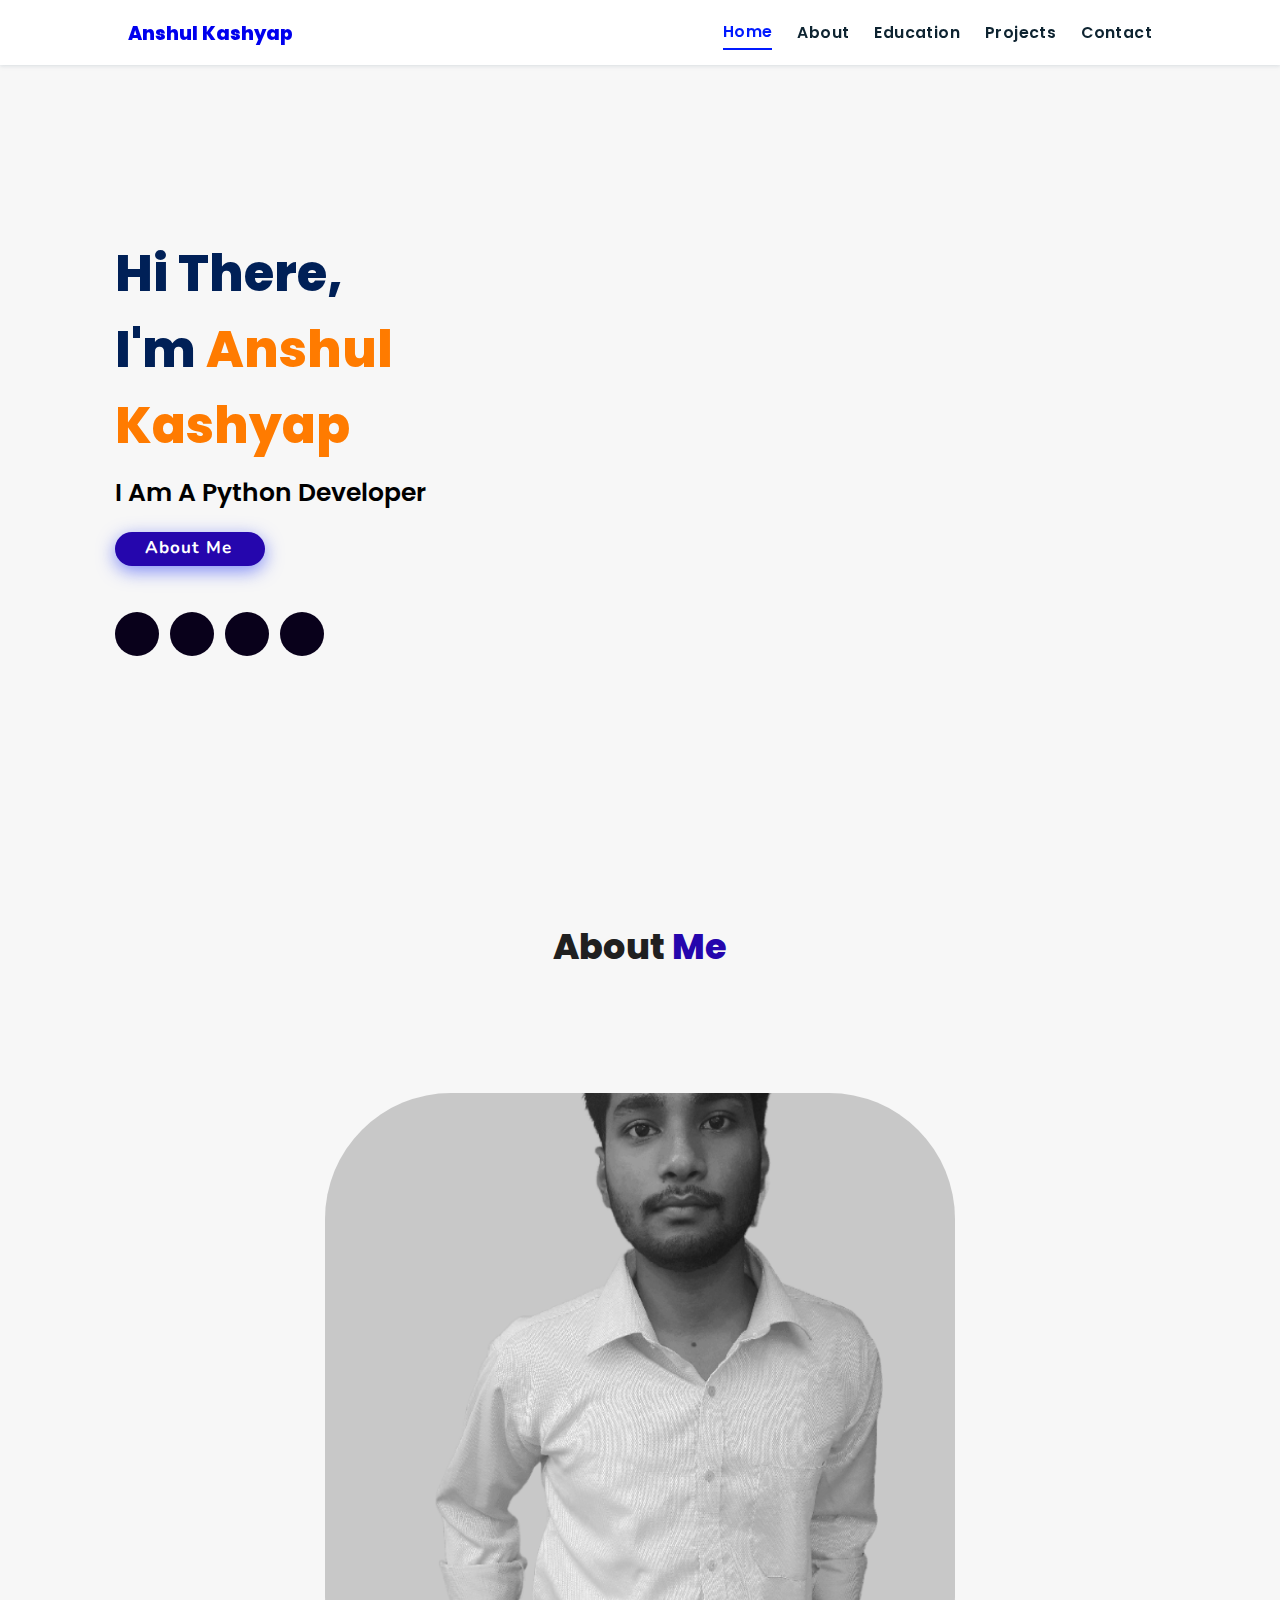
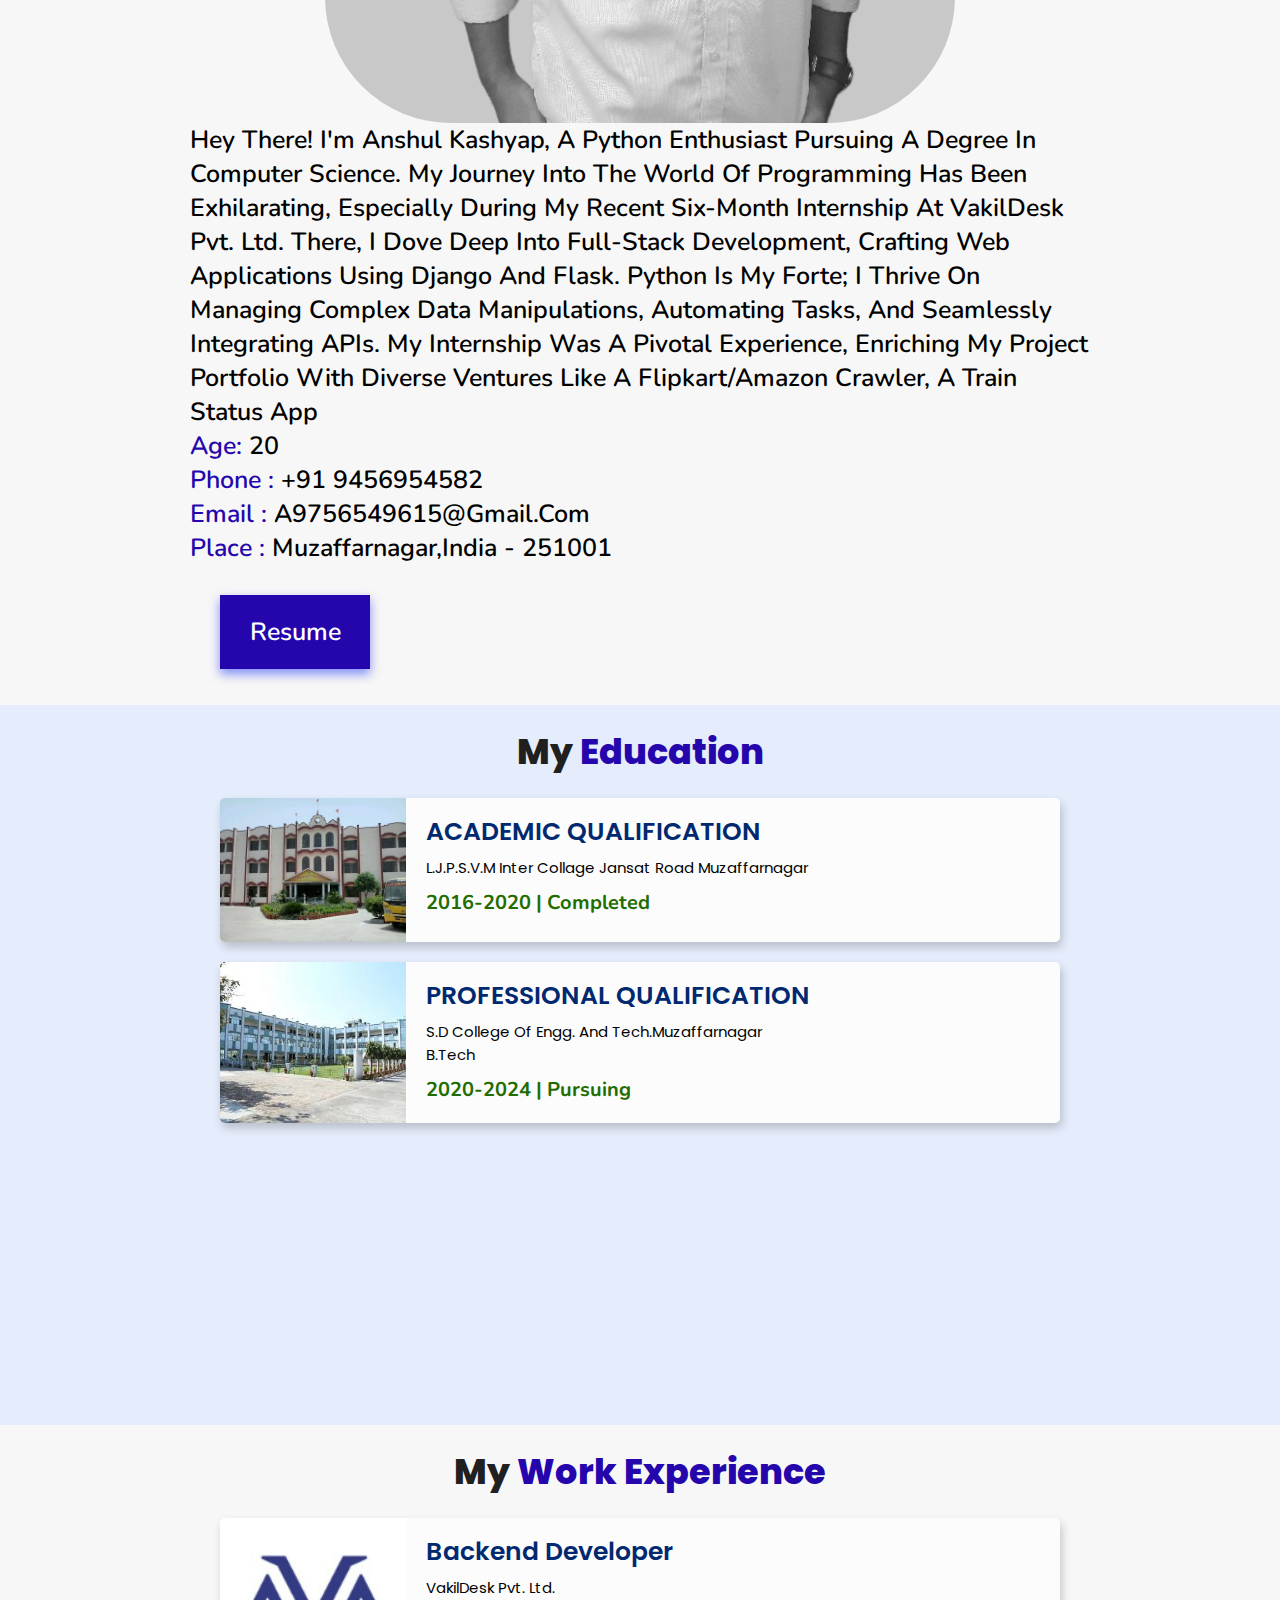
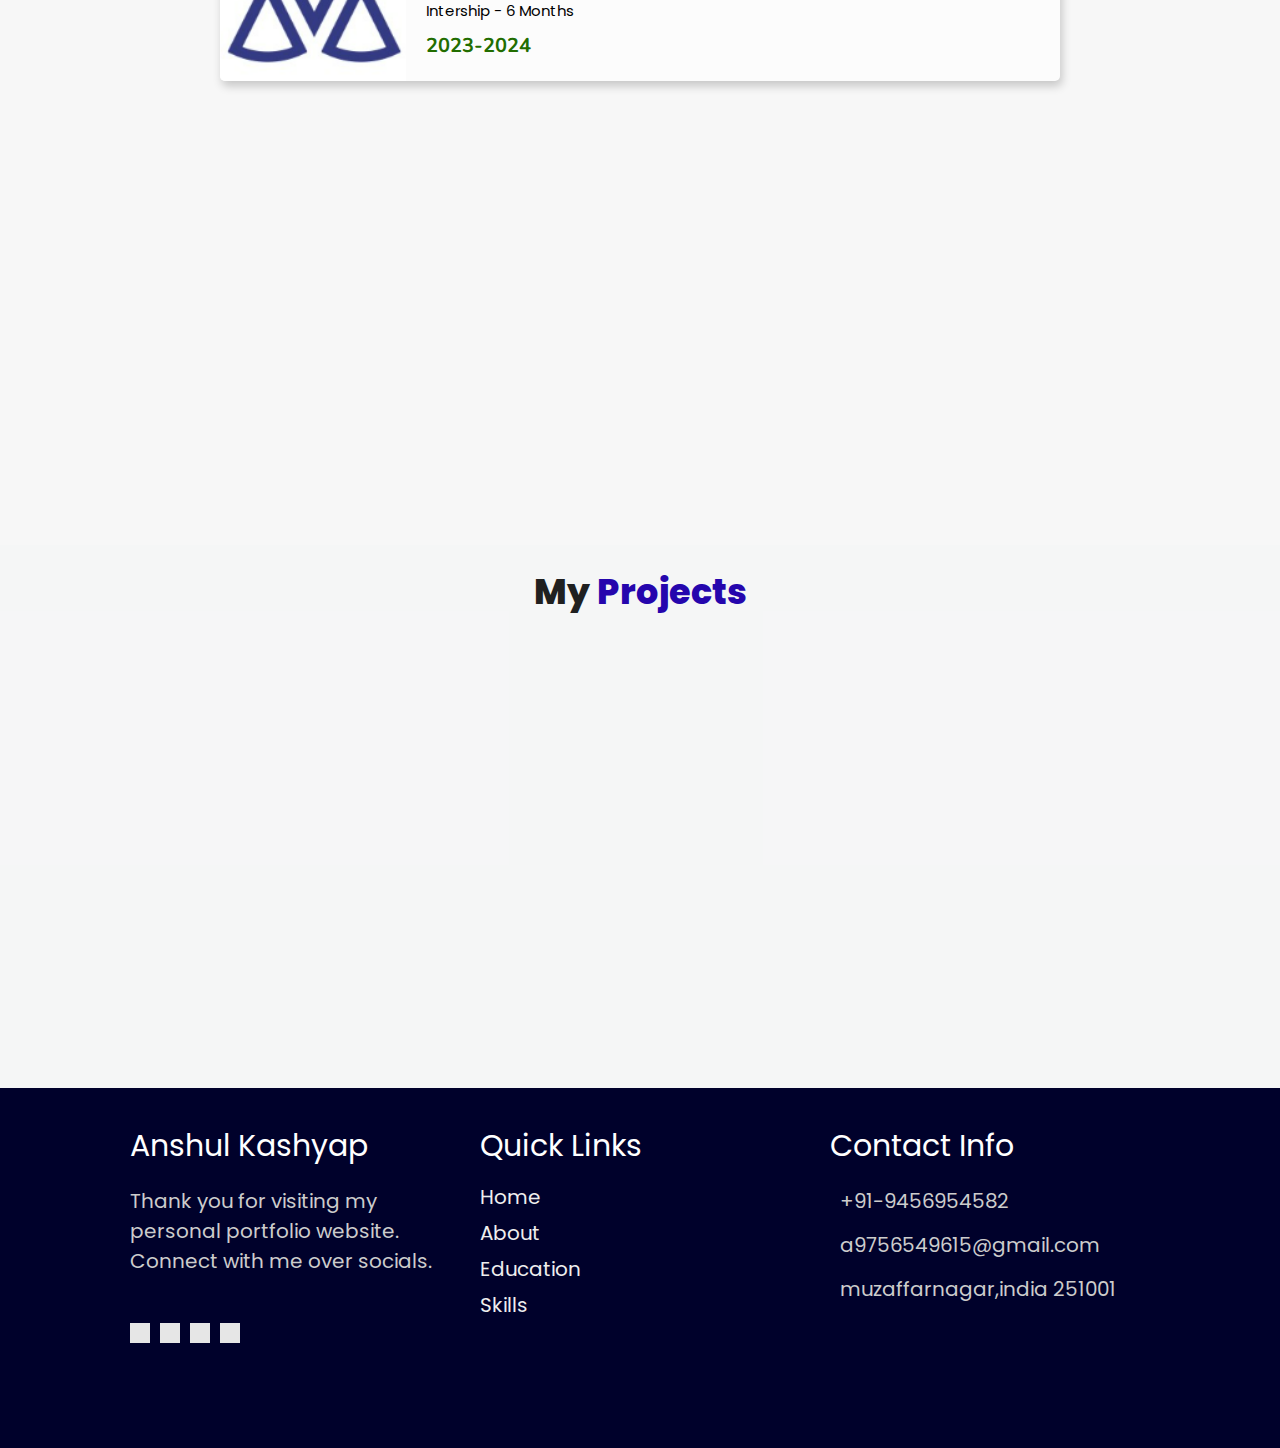
==== commit f2bf7f72: "Update index.html" ====
--- a/index.html
+++ b/index.html
@@ -1,184 +1,4 @@
 <!DOCTYPE html>
-<html lang="en">
-
-<head>
-  <meta charset="UTF-8">
-  <meta name="theme-color" content="#4285f4">
-  <meta http-equiv="X-UA-Compatible" content="IE=edge">
-  <meta name="viewport" content="width=device-width, initial-scale=1.0">
-  <link rel="stylesheet" href="index.css">
-  <link rel="stylesheet" href="https://cdnjs.cloudflare.com/ajax/libs/font-awesome/5.15.3/css/all.min.css"
-    integrity="sha512-iBBXm8fW90+nuLcSKlbmrPcLa0OT92xO1BIsZ+ywDWZCvqsWgccV3gFoRBv0z+8dLJgyAHIhR35VZc2oM/gI1w=="
-    crossorigin="anonymous" referrerpolicy="no-referrer" />
-
-  <link rel="icon" href="619282-middle.ico">
-
-
-
-  <title>Portfolio</title>
-
-</head>
-
-<body>
-
-
-
-  <div class="headercontainer">
-
-
-    <header class="header">
-      <a href="/" class="logo"><i class="fab fa-python"></i> Anshul Kashyap</a>
-
-
-
-      <input type="checkbox" name="" id="menu">
-      <nav class="navbar">
-
-        <a class="active" href="#home" style="--i:1">Home</a>
-        <a href="#about" style="--i:2">About</a>
-        <a href="#education" style="--i:4">Education</a>
-        <a href="#projects" style="--i:3">Projects</a>
-
-        <a href="#contact" style="--i:5">Contact</a>
-
-      </nav>
-    </header>
-  </div>
-  <!-- hero section starts -->
-  <section class="home" id="home">
-    <div id="particles-js"></div>
-
-    <div class="content">
-      <h2>Hi There,<br /> I'm <span>Anshul Kashyap</span></h2>
-      <p>i am a python developer</p>
-      <a href="#about" class="btn1"><span>About Me</span>
-        <i class="fas fa-arrow-circle-down"></i>
-      </a>
-
-      <div class="socials">
-        <ul class="social-icons">
-          <li><a href="https://www.linkedin.com/in/anshul-kumar-121973227" class="linkedin" aria-label="LinkedIn"
-              target="_blank"><i class="fab fa-linkedin"></i></a></li>
-          <li><a href="https://github.com/anshulkashyap1234" class="github" aria-label="GitHub" target="_blank"><i
-                class="fab fa-github"></i></a></li>
-
-          <li><a class="telegram" aria-label="Telegram" href="https://t.me/Anshulkumar8112" target="_blank"><i
-                class="fab fa-telegram-plane"></i></a></li>
-          <li><a class="instagram" aria-label="Instagram"
-              href="https://www.facebook.com/profile.php?id=100048509135868&mibextid=ZbWKwL"><i class="fab fa-facebook"
-                target="_blank"></i></a>
-          </li>
-
-
-        </ul>
-      </div>
-    </div>
-    <div class="image">
-      <img class="tilt" src="Resize Image To WhatsApp Profile Size Without Cropping.jpeg" alt="">
-    </div>
-  </section>
-  <section class="about" id="about">
-    <h2 class="heading"><i class="fas fa-user-alt"></i> About <span>Me</span></h2>
-    <div id="selfcontainer">
-      <div class="image">
-        <img src="profile-pic.png" alt="" class="tilt">
-      </div>
-      <div id="my_self">
-        <p>Hey! my name is anshul kashyap. I'm an aspiring python developer.i have pursuing my b.tech in s.d college of
-          engginering and Technology muzaffarnagar.i am mainly skilled with <span class="language">c,python</span> also
-          proficient in <span class="language">data structure and algorithms</span>.</p>
-        <div class="box-container">
-          <div class="box">
-            <p><span> age: </span> 20</p>
-            <p><span> phone : </span> +91 9456954582</p>
-          </div>
-          <div class="box">
-            <p><span> email : </span> a9756549615@gmail.com</p>
-            <p><span> place : </span> muzaffarnagar,india - 251001</p>
-          </div>
-        </div>
-        <div class="continer-resume">
-
-
-          <div class="resumebtn">
-            <a href="resume.html" class="btn" target="parent"> <span></span>
-              <span></span>
-              <span></span>
-              <span></span>
-              resume
-
-            </a>
-          </div>
-
-        </div>
-      </div>
-    </div>
-  </section>
-  <section class="education" id="education">
-
-    <h1 class="heading"><i class="fas fa-graduation-cap"></i> My <span>Education</span></h1>
-
-
-
-    <div class="box-container">
-
-      <div class="box">
-        <div class="image">
-          <img draggable="false" src="2013-08-27.jpg" alt="">
-        </div>
-        <div class="content">
-          <h3>ACADEMIC QUALIFICATION </h3>
-          <p>L.J.P.S.V.M inter collage jansat road muzaffarnagar</p>
-          <h4>2016-2020 | Completed</h4>
-        </div>
-      </div>
-      <div class="box">
-        <div class="image">
-          <img draggable="false" src="1436854511phpp6gUvB_g.jpg" alt="">
-        </div>
-        <div class="content">
-          <h3>PROFESSIONAL QUALIFICATION</h3>
-          <p>s.d college of engg. and tech.muzaffarnagar</p>
-          <p> B.Tech</p>
-
-          <h4>2020-2024 | Pursuing</h4>
-        </div>
-      </div>
-
-
-    </div>
-  </section>
-
-  <section class="main " id="projects">
-    <h1 class="heading"><i class="fas fa-graduation-cap"></i> My <span>Projects</span></h1>
-
-    <div class="home1" id="home">
-    </div>
-
-  </section>
-
-  <section class="footer" id="contact">
-
-    <div class="box-container">
-
-      <div class="box">
-        <h3>anshul kashyap</h3>
-        <p>Thank you for visiting my personal portfolio website. Connect with me over socials. <br /> <br /> </p>
-        <div class="share">
-
-          <a href="" class="fab fa-linkedin" aria-label="LinkedIn" id="linked" target="_blank"></a>
-
-          <a href="" class="fas fa-envelope" aria-label="Mail" id="evelope" target="_blank"></a>
-          <a href="" class="fab fa-instagram" aria-label="Mail" id="insta" target="_blank"></a>
-
-          <a href="" class="fab fa-telegram-plane" aria-label="Telegram" id="telegram" target="_blank"></a>
-        </div>
-      </div>
-
-      <div class="box">
-        <h3>quick links</h3>
-        <a href="#home"><i class="fas fa-chevron-circle-right"></i> home</a>
-        <a href="#about"><i class="fas fa-chevron-circle-right"></i> about</a><!DOCTYPE html>
 <html lang="en">
 
 <head>
@@ -517,140 +337,3 @@
 </body>
 
 </html>
-        <a href="#education"><i class="fas fa-chevron-circle-right"></i> education</a>
-        <a href="#skills"><i class="fas fa-chevron-circle-right"></i> skills</a>
-
-      </div>
-
-      <div class="box">
-        <h3>contact info</h3>
-        <p> <i class="fas fa-phone"></i>+91-9456954582</p>
-        <p> <i class="fas fa-envelope"></i>a9756549615@gmail.com</p>
-        <p> <i class="fas fa-map-marked-alt"></i>muzaffarnagar,india 251001</p>
-
-      </div>
-
-    </div>
-
-
-  </section>
-
-  <script>
-    window.onload = function () {
-
-      let p = fetch('https://script.google.com/macros/s/AKfycbwnQrsDWhhlIOmkSSOhmMHJRXFsURxnJxMdP-AETH8bS78_MxpAEgW1gZYnhpITMy-t8w/exec')
-      p.then((value) => {
-        console.log(value)
-        return value.json()
-      }
-
-      ).then((value2) => {
-        console.log(value2)
-        let data = value2['data']
-
-        for (let i = 0; i <= data.length; i++) {
-          const element = data[i];
-
-
-
-
-
-          var container = document.querySelector('.home1');
-
-          let p
-          // create dynamic content
-          if (i % 2 != 0) {
-            p = ` 
-
-                    <div class="content">
-
-<div class="div">
-
-<h1 class="heading"> <span> ${element['name']} </span></h1>
-
-<p> ${element['discription']} </p>
-<div class="buttons">
-
-    <a href=" ${element['website']} " class="btn1 btn2" target="_self">website
-        <i><svg xmlns="http://www.w3.org/2000/svg" width="16" height="16" fill="currentColor"
-                class="bi bi-globe" viewBox="0 0 16 16">
-                <path
-                    d="M0 8a8 8 0 1 1 16 0A8 8 0 0 1 0 8zm7.5-6.923c-.67.204-1.335.82-1.887 1.855A7.97 7.97 0 0 0 5.145 4H7.5V1.077zM4.09 4a9.267 9.267 0 0 1 .64-1.539 6.7 6.7 0 0 1 .597-.933A7.025 7.025 0 0 0 2.255 4H4.09zm-.582 3.5c.03-.877.138-1.718.312-2.5H1.674a6.958 6.958 0 0 0-.656 2.5h2.49zM4.847 5a12.5 12.5 0 0 0-.338 2.5H7.5V5H4.847zM8.5 5v2.5h2.99a12.495 12.495 0 0 0-.337-2.5H8.5zM4.51 8.5a12.5 12.5 0 0 0 .337 2.5H7.5V8.5H4.51zm3.99 0V11h2.653c.187-.765.306-1.608.338-2.5H8.5zM5.145 12c.138.386.295.744.468 1.068.552 1.035 1.218 1.65 1.887 1.855V12H5.145zm.182 2.472a6.696 6.696 0 0 1-.597-.933A9.268 9.268 0 0 1 4.09 12H2.255a7.024 7.024 0 0 0 3.072 2.472zM3.82 11a13.652 13.652 0 0 1-.312-2.5h-2.49c.062.89.291 1.733.656 2.5H3.82zm6.853 3.472A7.024 7.024 0 0 0 13.745 12H11.91a9.27 9.27 0 0 1-.64 1.539 6.688 6.688 0 0 1-.597.933zM8.5 12v2.923c.67-.204 1.335-.82 1.887-1.855.173-.324.33-.682.468-1.068H8.5zm3.68-1h2.146c.365-.767.594-1.61.656-2.5h-2.49a13.65 13.65 0 0 1-.312 2.5zm2.802-3.5a6.959 6.959 0 0 0-.656-2.5H12.18c.174.782.282 1.623.312 2.5h2.49zM11.27 2.461c.247.464.462.98.64 1.539h1.835a7.024 7.024 0 0 0-3.072-2.472c.218.284.418.598.597.933zM10.855 4a7.966 7.966 0 0 0-.468-1.068C9.835 1.897 9.17 1.282 8.5 1.077V4h2.355z" />
-            </svg></i>
-    </a>
-    <a href=" ${element['github']} " class="btn1" target="_self"
-        style="background-color: black; color: white;">github
-        <svg xmlns="http://www.w3.org/2000/svg" width="16" height="16" fill="currentColor"
-            class="bi bi-github" viewBox="0 0 16 16">
-            <path
-                d="M8 0C3.58 0 0 3.58 0 8c0 3.54 2.29 6.53 5.47 7.59.4.07.55-.17.55-.38 0-.19-.01-.82-.01-1.49-2.01.37-2.53-.49-2.69-.94-.09-.23-.48-.94-.82-1.13-.28-.15-.68-.52-.01-.53.63-.01 1.08.58 1.23.82.72 1.21 1.87.87 2.33.66.07-.52.28-.87.51-1.07-1.78-.2-3.64-.89-3.64-3.95 0-.87.31-1.59.82-2.15-.08-.2-.36-1.02.08-2.12 0 0 .67-.21 2.2.82.64-.18 1.32-.27 2-.27.68 0 1.36.09 2 .27 1.53-1.04 2.2-.82 2.2-.82.44 1.1.16 1.92.08 2.12.51.56.82 1.27.82 2.15 0 3.07-1.87 3.75-3.65 3.95.29.25.54.73.54 1.48 0 1.07-.01 1.93-.01 2.2 0 .21.15.46.55.38A8.012 8.012 0 0 0 16 8c0-4.42-3.58-8-8-8z" />
-        </svg>
-    </a>
-
-</div>
-</div>
-<div class="image div">
-<img class="tilt" src=" http://drive.google.com/uc?export=view&id=${element['image']} " alt="">
-</div>
-
-
-</div>
-
-                        
-                    `;
-            // insert dynamic content in container
-
-
-          }
-          else {
-            p = ` 
-
-
-                 <div class="content">
-            <div class="image div">
-                <img class="tilt" src="http://drive.google.com/uc?export=view&id=${element['image']}" alt="">
-            </div>
-            <div class="div">
-
-                <h1 class="heading"> <span> ${element['name']} </span></h1>
-
-                <p> ${element['discription']} </p>
-                <div class="buttons">
-
-                    <a href=" ${element['website']} " class="btn1 btn2" target="_self">website
-                        <i><svg xmlns="http://www.w3.org/2000/svg" width="16" height="16" fill="currentColor"
-                                class="bi bi-globe" viewBox="0 0 16 16">
-                                <path
-                                    d="M0 8a8 8 0 1 1 16 0A8 8 0 0 1 0 8zm7.5-6.923c-.67.204-1.335.82-1.887 1.855A7.97 7.97 0 0 0 5.145 4H7.5V1.077zM4.09 4a9.267 9.267 0 0 1 .64-1.539 6.7 6.7 0 0 1 .597-.933A7.025 7.025 0 0 0 2.255 4H4.09zm-.582 3.5c.03-.877.138-1.718.312-2.5H1.674a6.958 6.958 0 0 0-.656 2.5h2.49zM4.847 5a12.5 12.5 0 0 0-.338 2.5H7.5V5H4.847zM8.5 5v2.5h2.99a12.495 12.495 0 0 0-.337-2.5H8.5zM4.51 8.5a12.5 12.5 0 0 0 .337 2.5H7.5V8.5H4.51zm3.99 0V11h2.653c.187-.765.306-1.608.338-2.5H8.5zM5.145 12c.138.386.295.744.468 1.068.552 1.035 1.218 1.65 1.887 1.855V12H5.145zm.182 2.472a6.696 6.696 0 0 1-.597-.933A9.268 9.268 0 0 1 4.09 12H2.255a7.024 7.024 0 0 0 3.072 2.472zM3.82 11a13.652 13.652 0 0 1-.312-2.5h-2.49c.062.89.291 1.733.656 2.5H3.82zm6.853 3.472A7.024 7.024 0 0 0 13.745 12H11.91a9.27 9.27 0 0 1-.64 1.539 6.688 6.688 0 0 1-.597.933zM8.5 12v2.923c.67-.204 1.335-.82 1.887-1.855.173-.324.33-.682.468-1.068H8.5zm3.68-1h2.146c.365-.767.594-1.61.656-2.5h-2.49a13.65 13.65 0 0 1-.312 2.5zm2.802-3.5a6.959 6.959 0 0 0-.656-2.5H12.18c.174.782.282 1.623.312 2.5h2.49zM11.27 2.461c.247.464.462.98.64 1.539h1.835a7.024 7.024 0 0 0-3.072-2.472c.218.284.418.598.597.933zM10.855 4a7.966 7.966 0 0 0-.468-1.068C9.835 1.897 9.17 1.282 8.5 1.077V4h2.355z" />
-                            </svg></i>
-                    </a>
-                    <a href=" ${element['github']} " class="btn1" target="_self"
-                        style="background-color: black; color: white;">github
-                        <svg xmlns="http://www.w3.org/2000/svg" width="16" height="16" fill="currentColor"
-                            class="bi bi-github" viewBox="0 0 16 16">
-                            <path
-                                d="M8 0C3.58 0 0 3.58 0 8c0 3.54 2.29 6.53 5.47 7.59.4.07.55-.17.55-.38 0-.19-.01-.82-.01-1.49-2.01.37-2.53-.49-2.69-.94-.09-.23-.48-.94-.82-1.13-.28-.15-.68-.52-.01-.53.63-.01 1.08.58 1.23.82.72 1.21 1.87.87 2.33.66.07-.52.28-.87.51-1.07-1.78-.2-3.64-.89-3.64-3.95 0-.87.31-1.59.82-2.15-.08-.2-.36-1.02.08-2.12 0 0 .67-.21 2.2.82.64-.18 1.32-.27 2-.27.68 0 1.36.09 2 .27 1.53-1.04 2.2-.82 2.2-.82.44 1.1.16 1.92.08 2.12.51.56.82 1.27.82 2.15 0 3.07-1.87 3.75-3.65 3.95.29.25.54.73.54 1.48 0 1.07-.01 1.93-.01 2.2 0 .21.15.46.55.38A8.012 8.012 0 0 0 16 8c0-4.42-3.58-8-8-8z" />
-                        </svg>
-                    </a>
-
-                </div>
-            </div>
-
-
-        </div>
-
-                                `;
-          }
-          container.insertAdjacentHTML("beforeend", p)
-
-        }
-      });
-    };
-
-
-
-
-  </script>
-</body>
-
-</html>
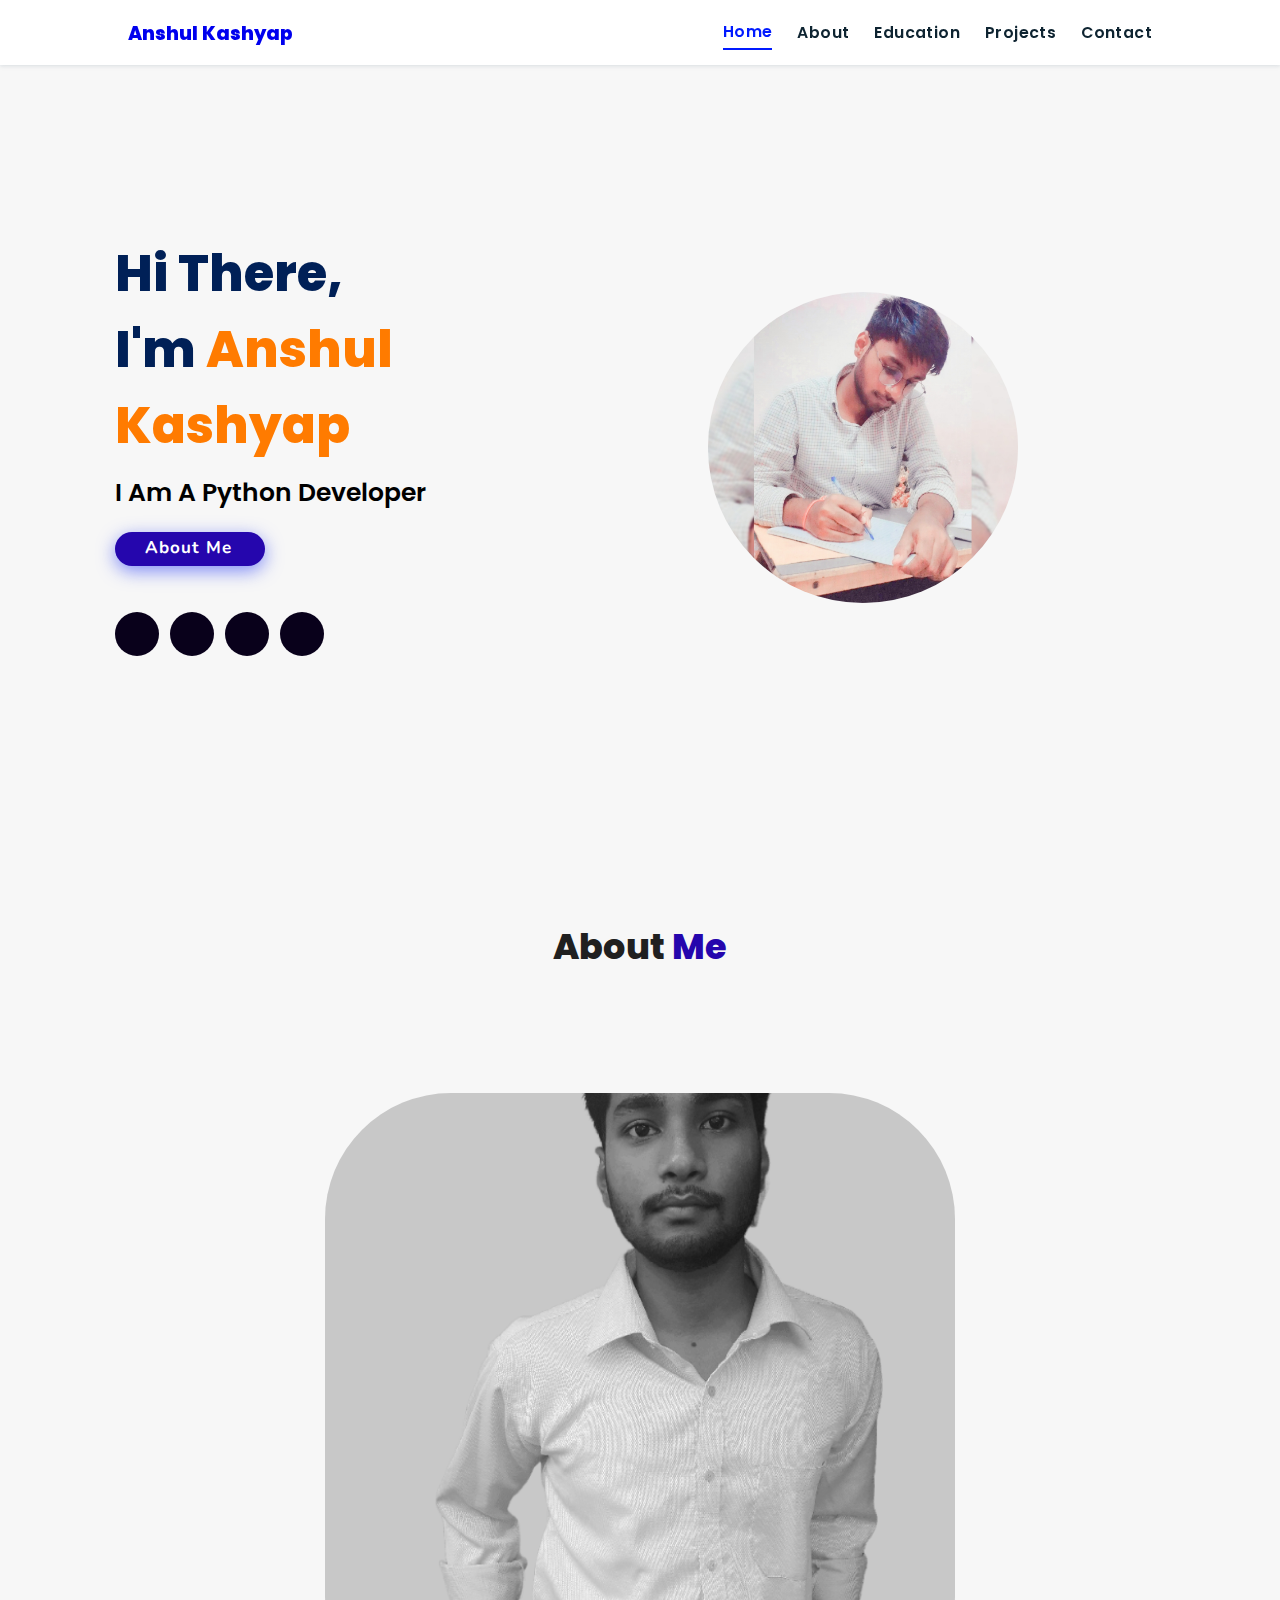
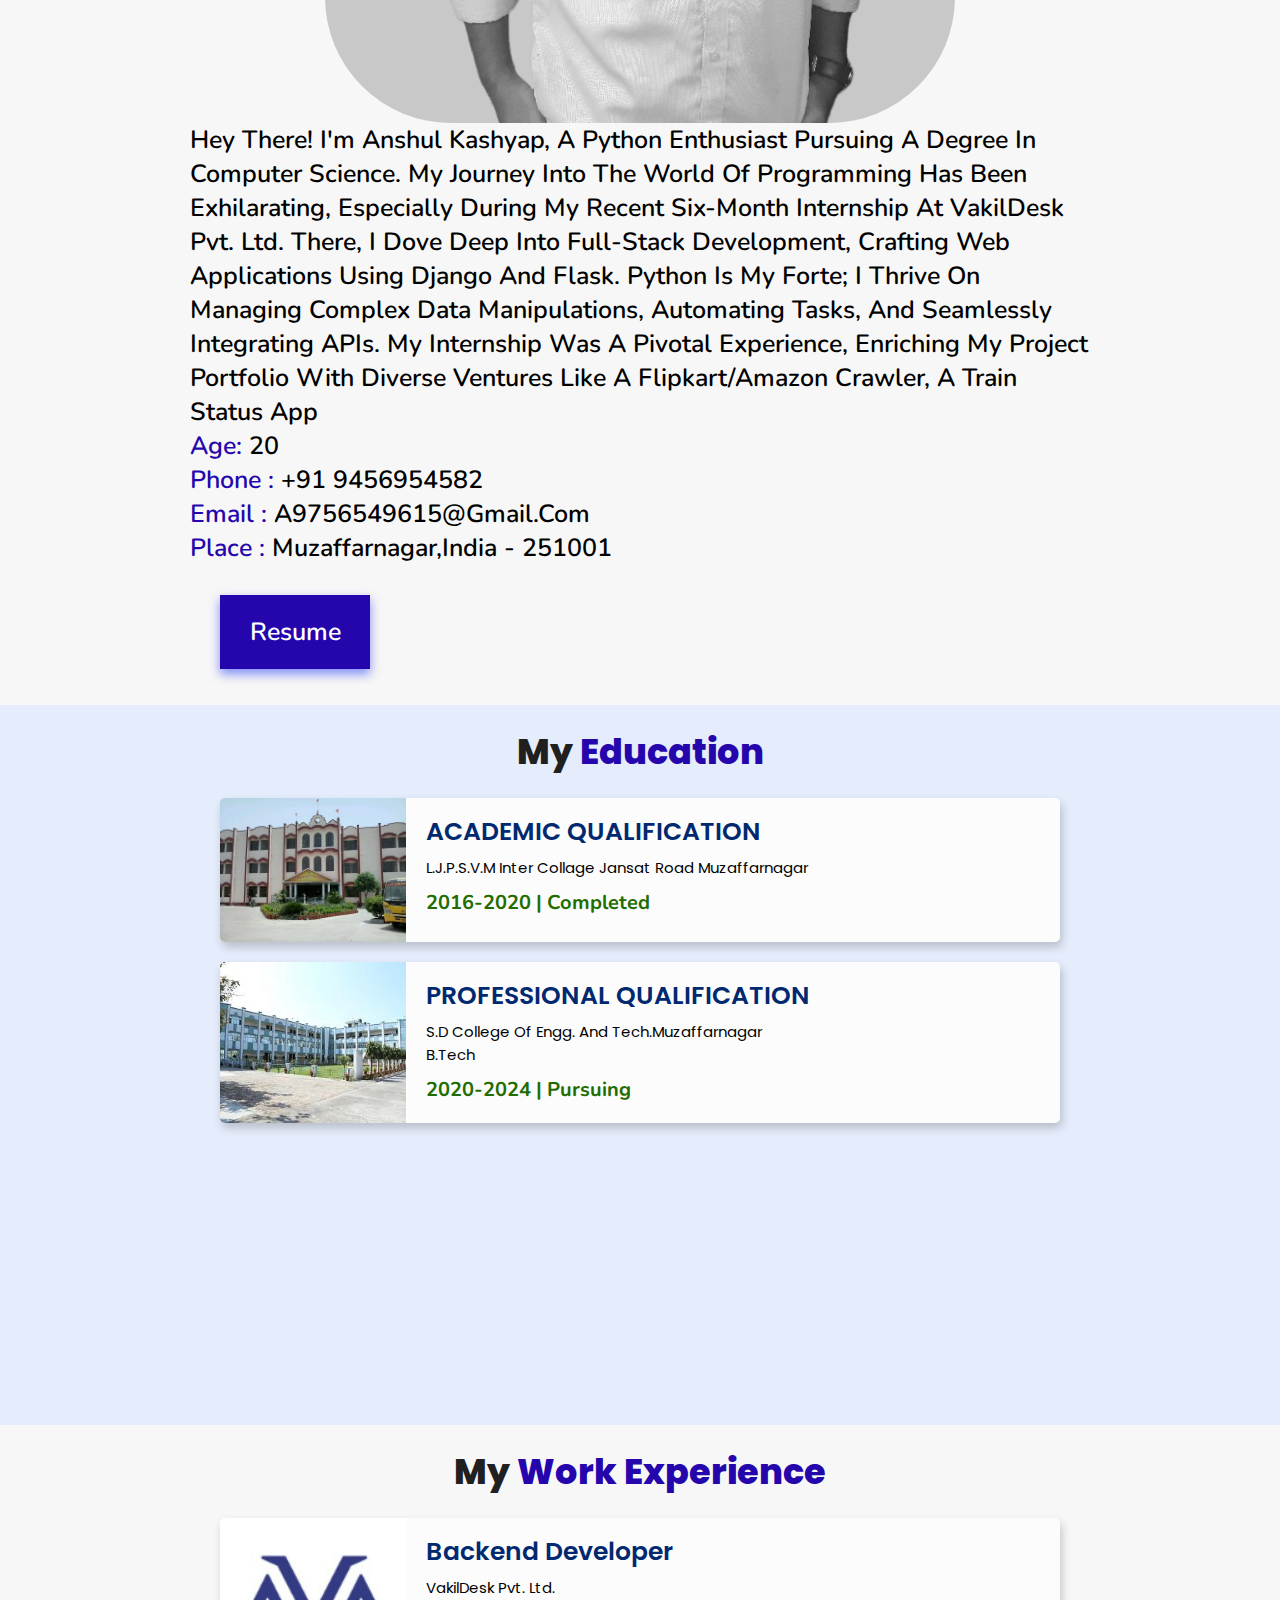
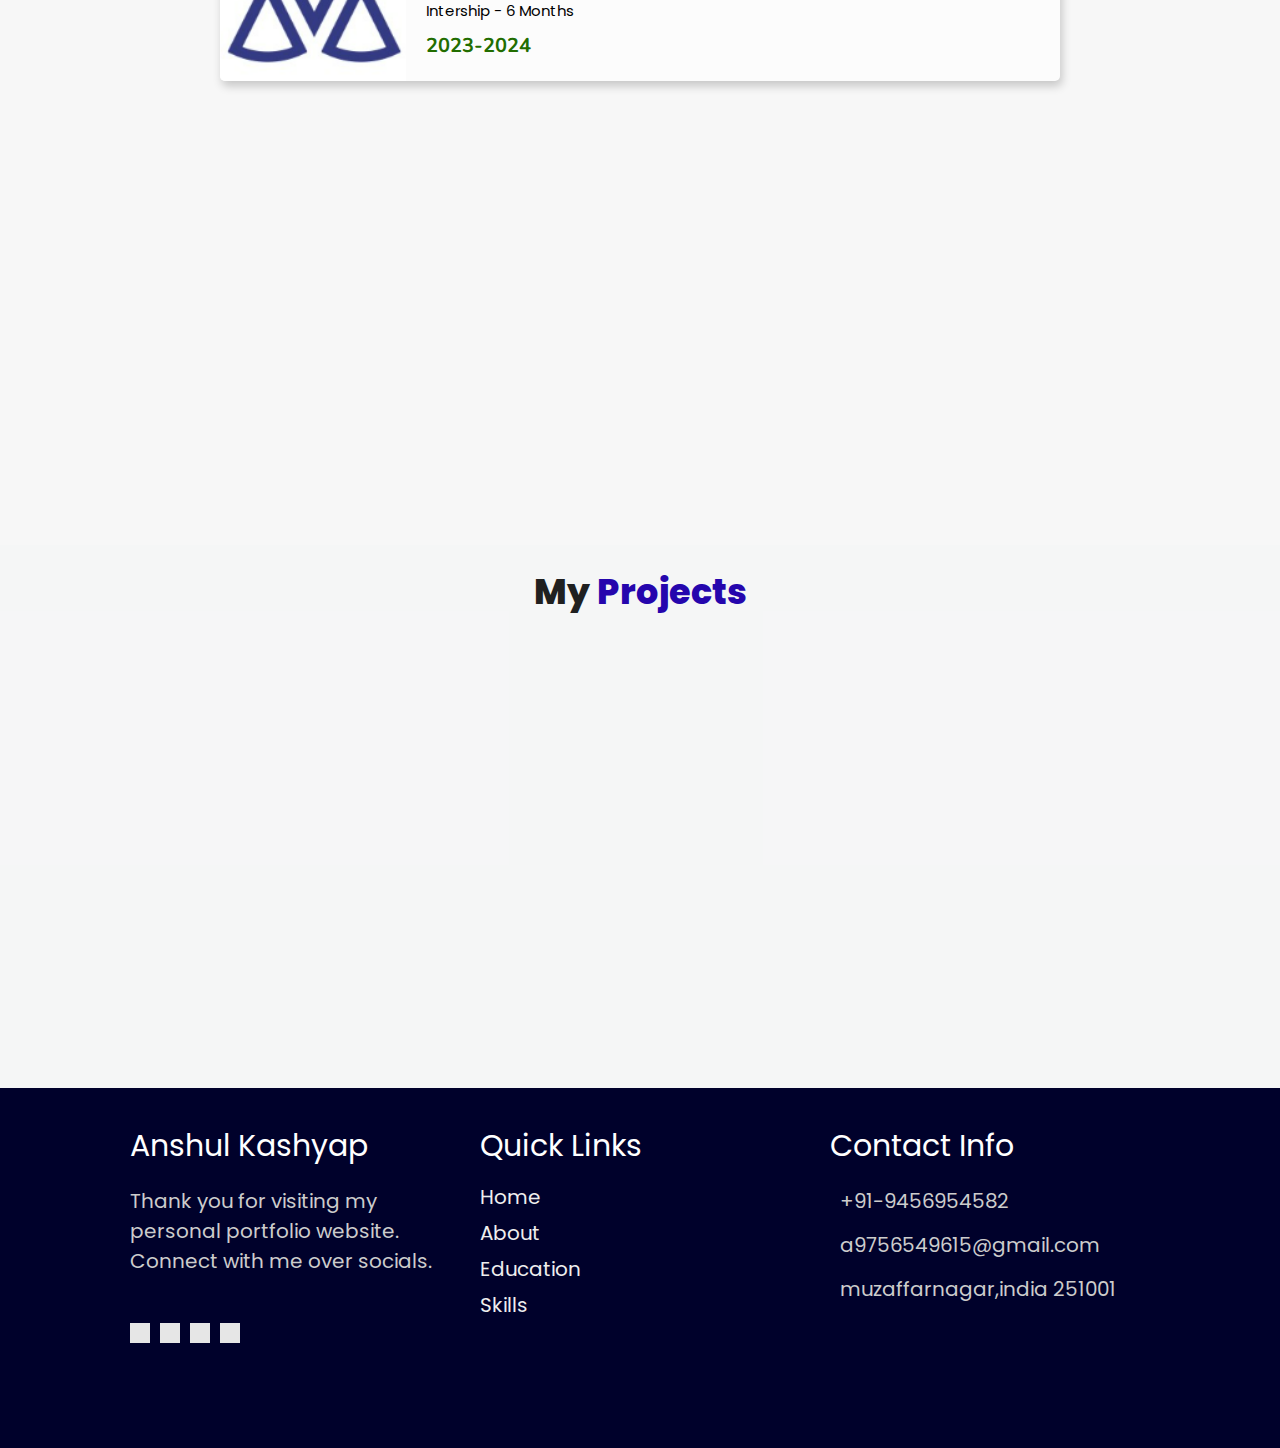
==== commit 1cd2a379: "Update index.html" ====
--- a/index.html
+++ b/index.html
@@ -74,7 +74,7 @@
       </div>
     </div>
     <div class="image">
-      <img class="tilt" src="Resize Image To WhatsApp Profile Size Without Cropping.gif" alt="">
+      <img class="tilt" src="Resize Image To WhatsApp Profile Size Without Cropping.jpeg" alt="">
     </div>
   </section>
   <section class="about" id="about">
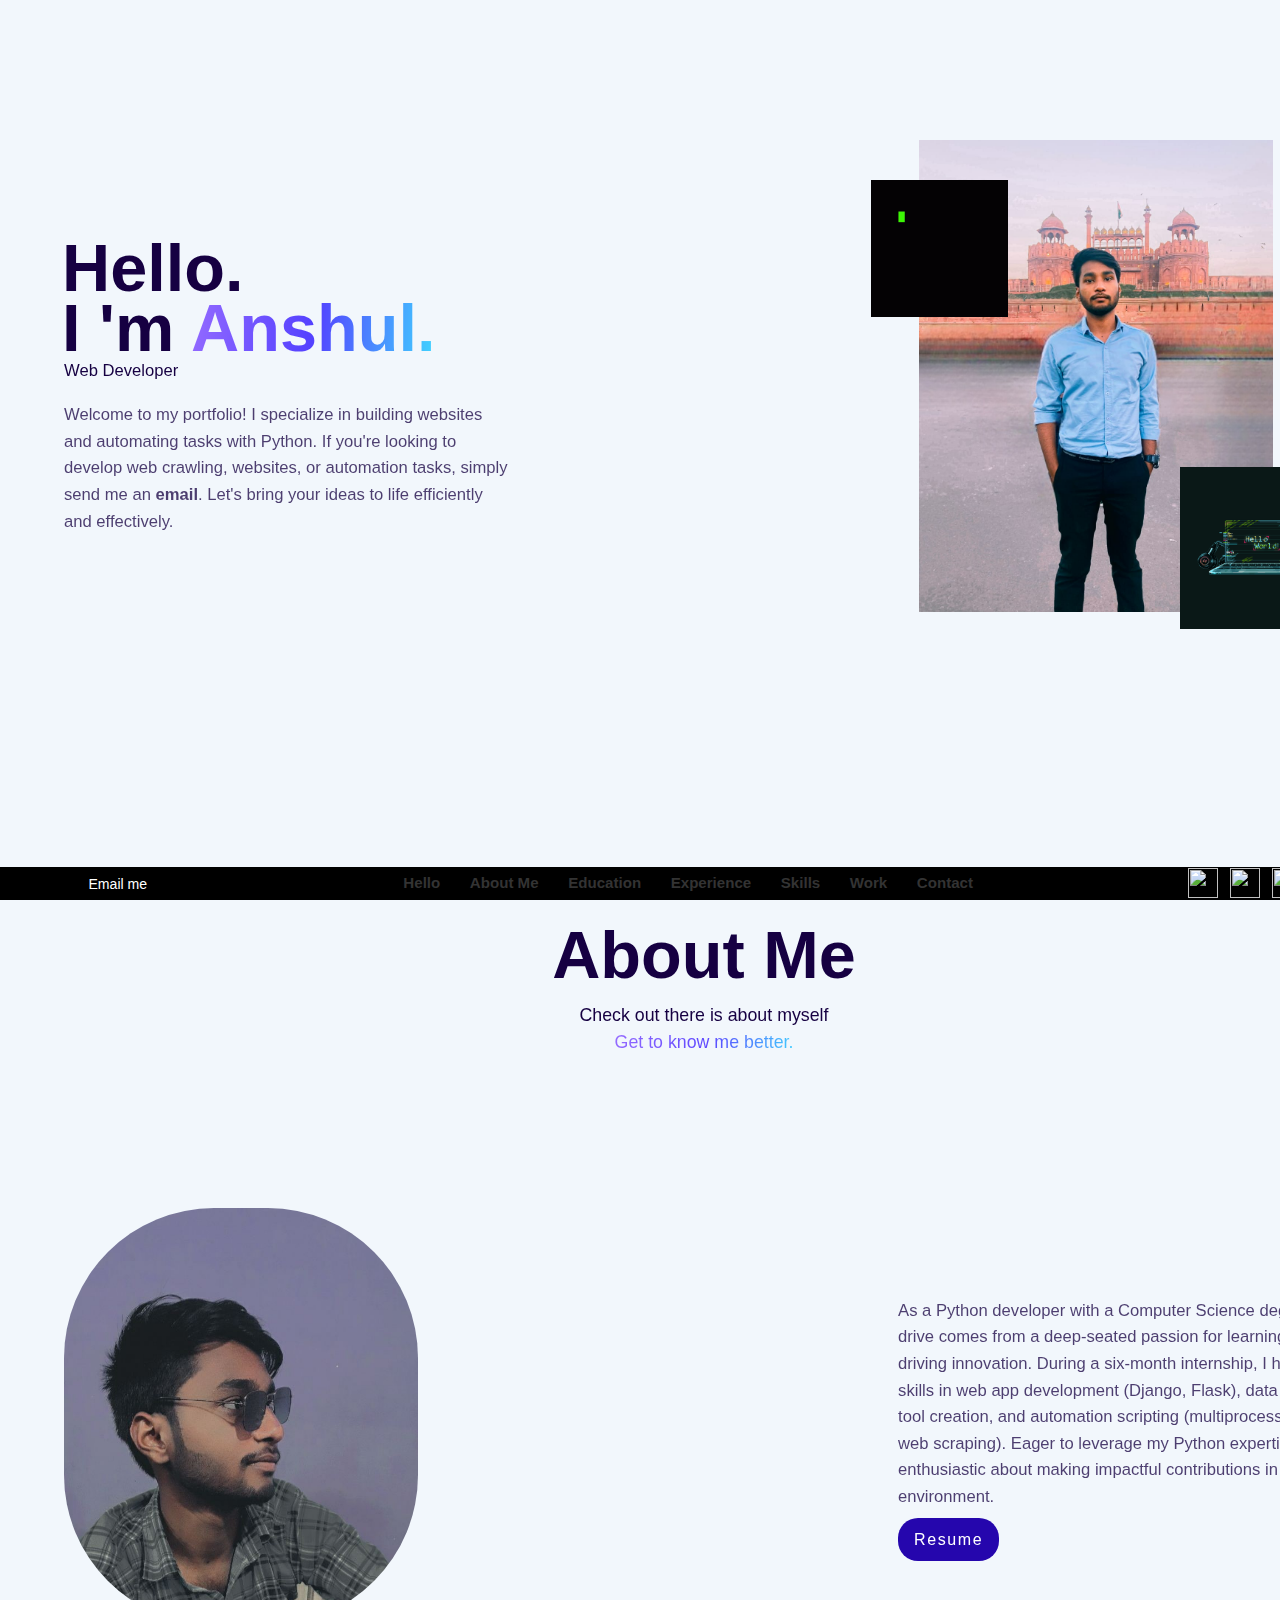
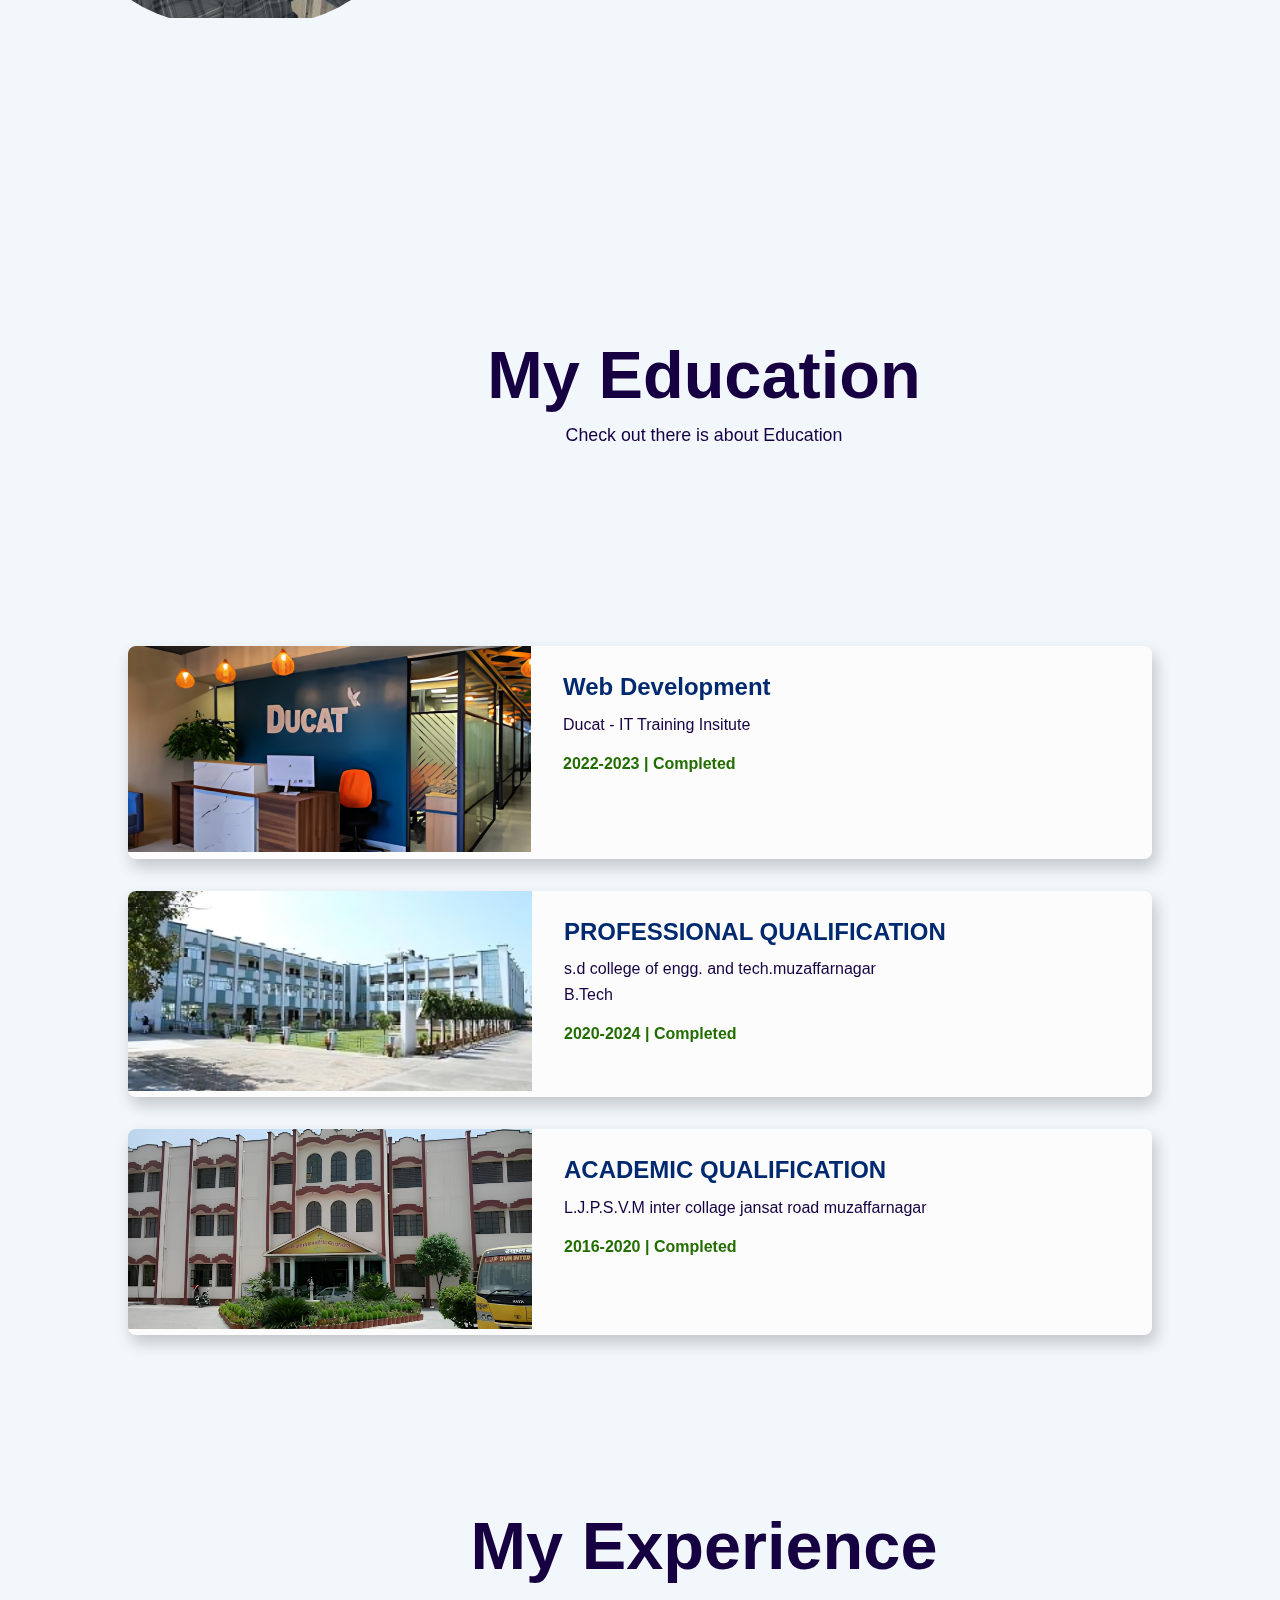
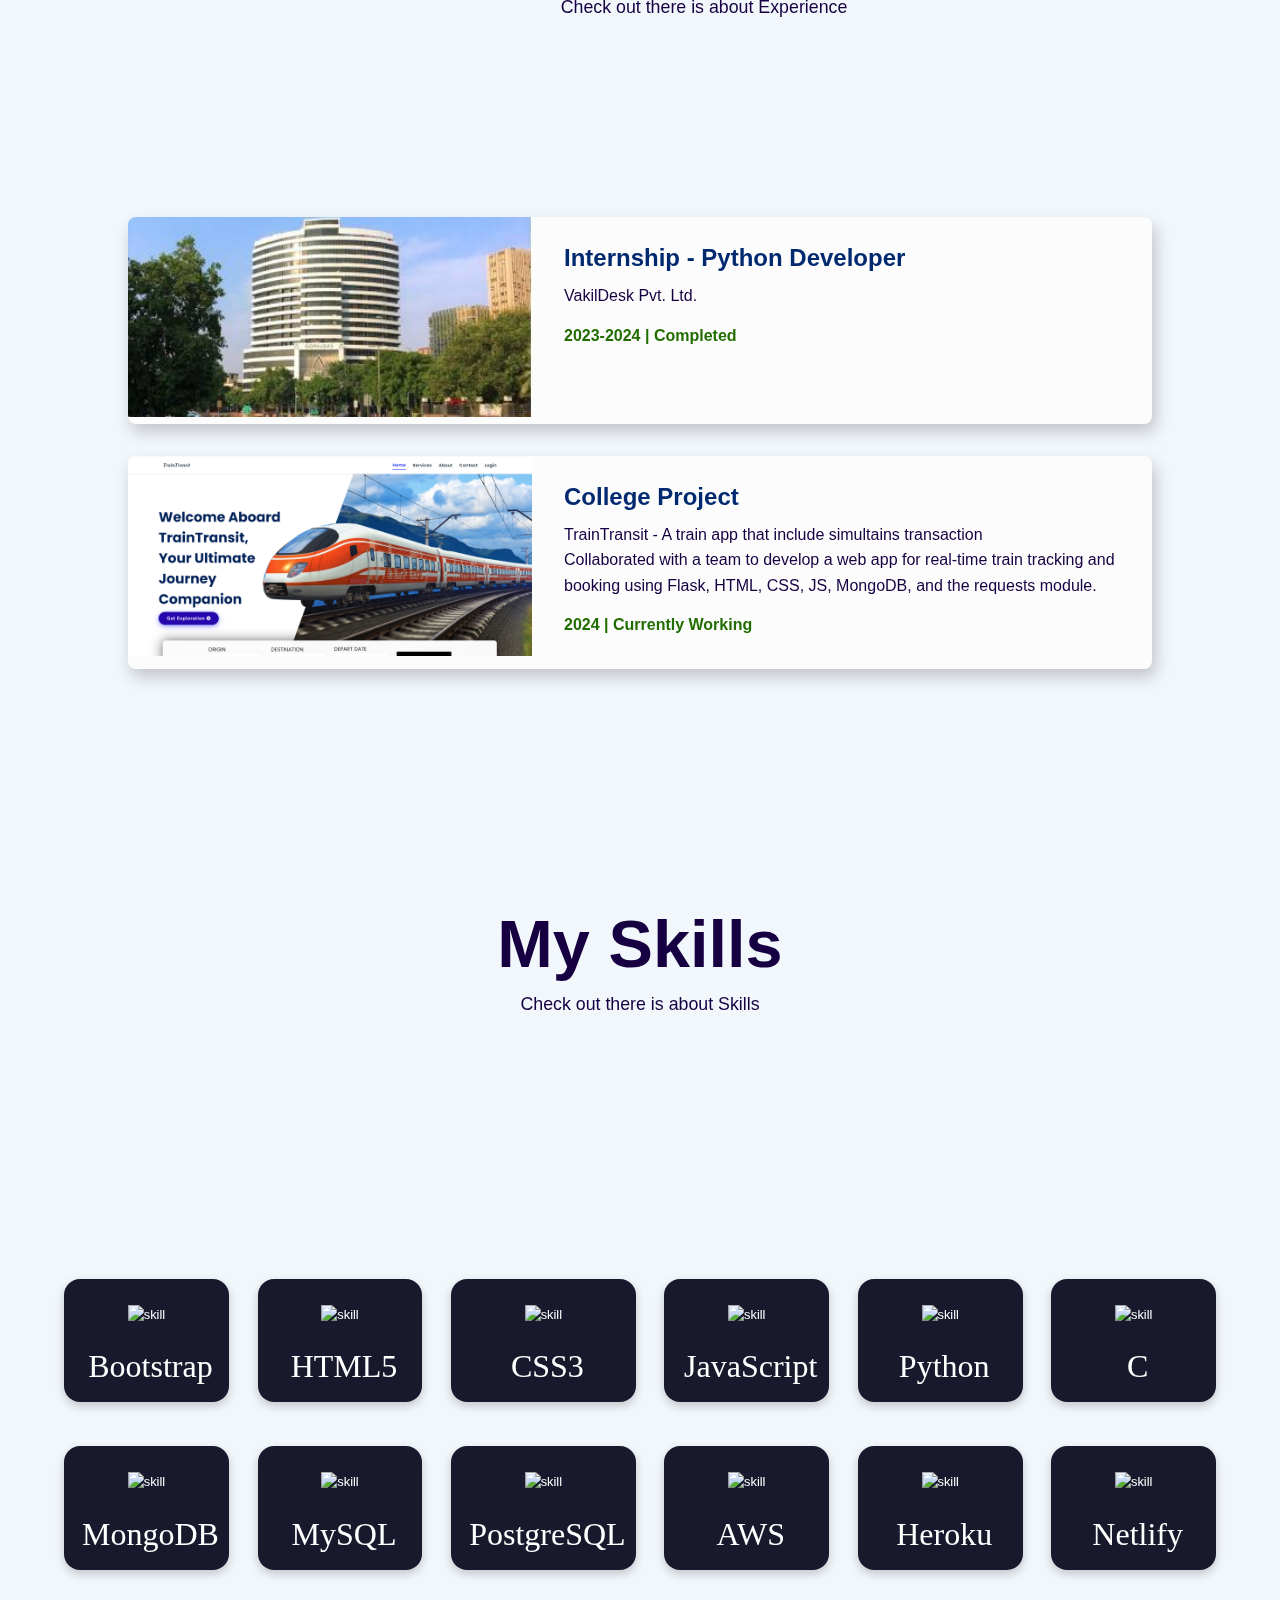
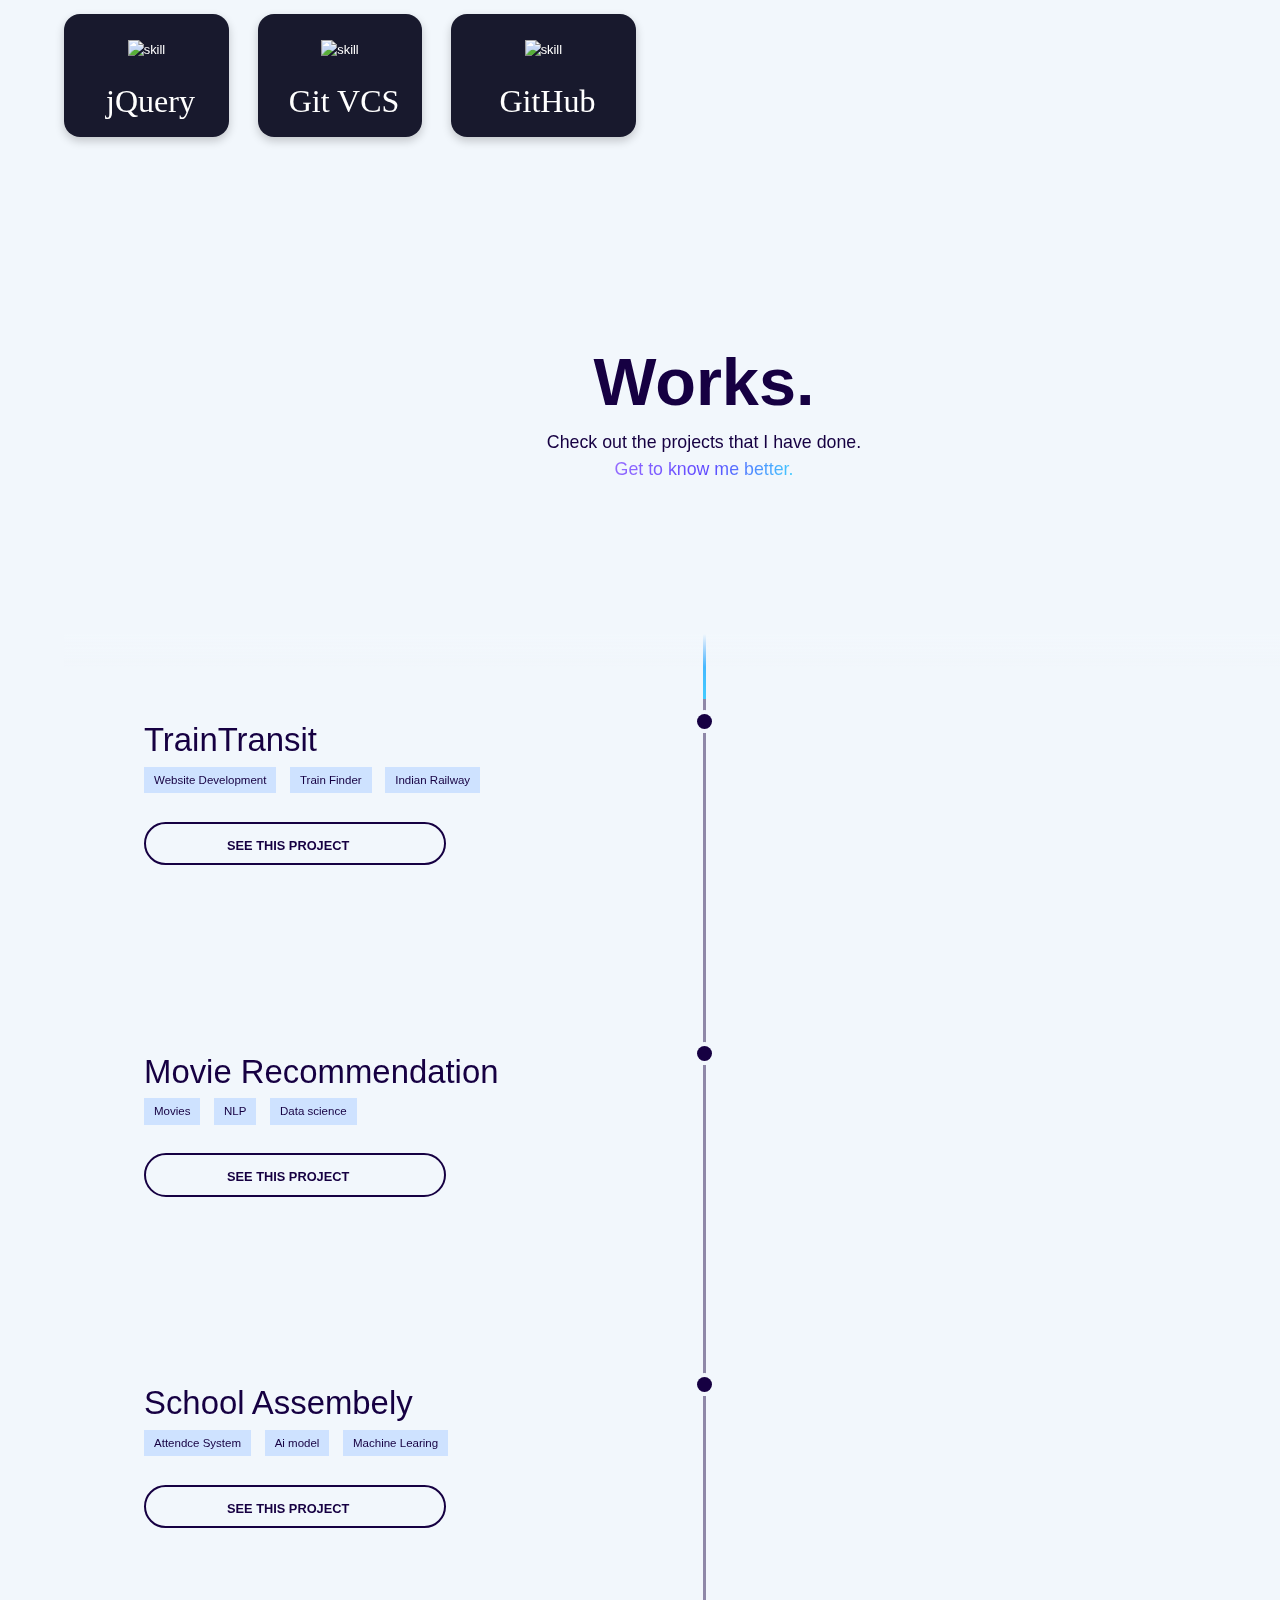
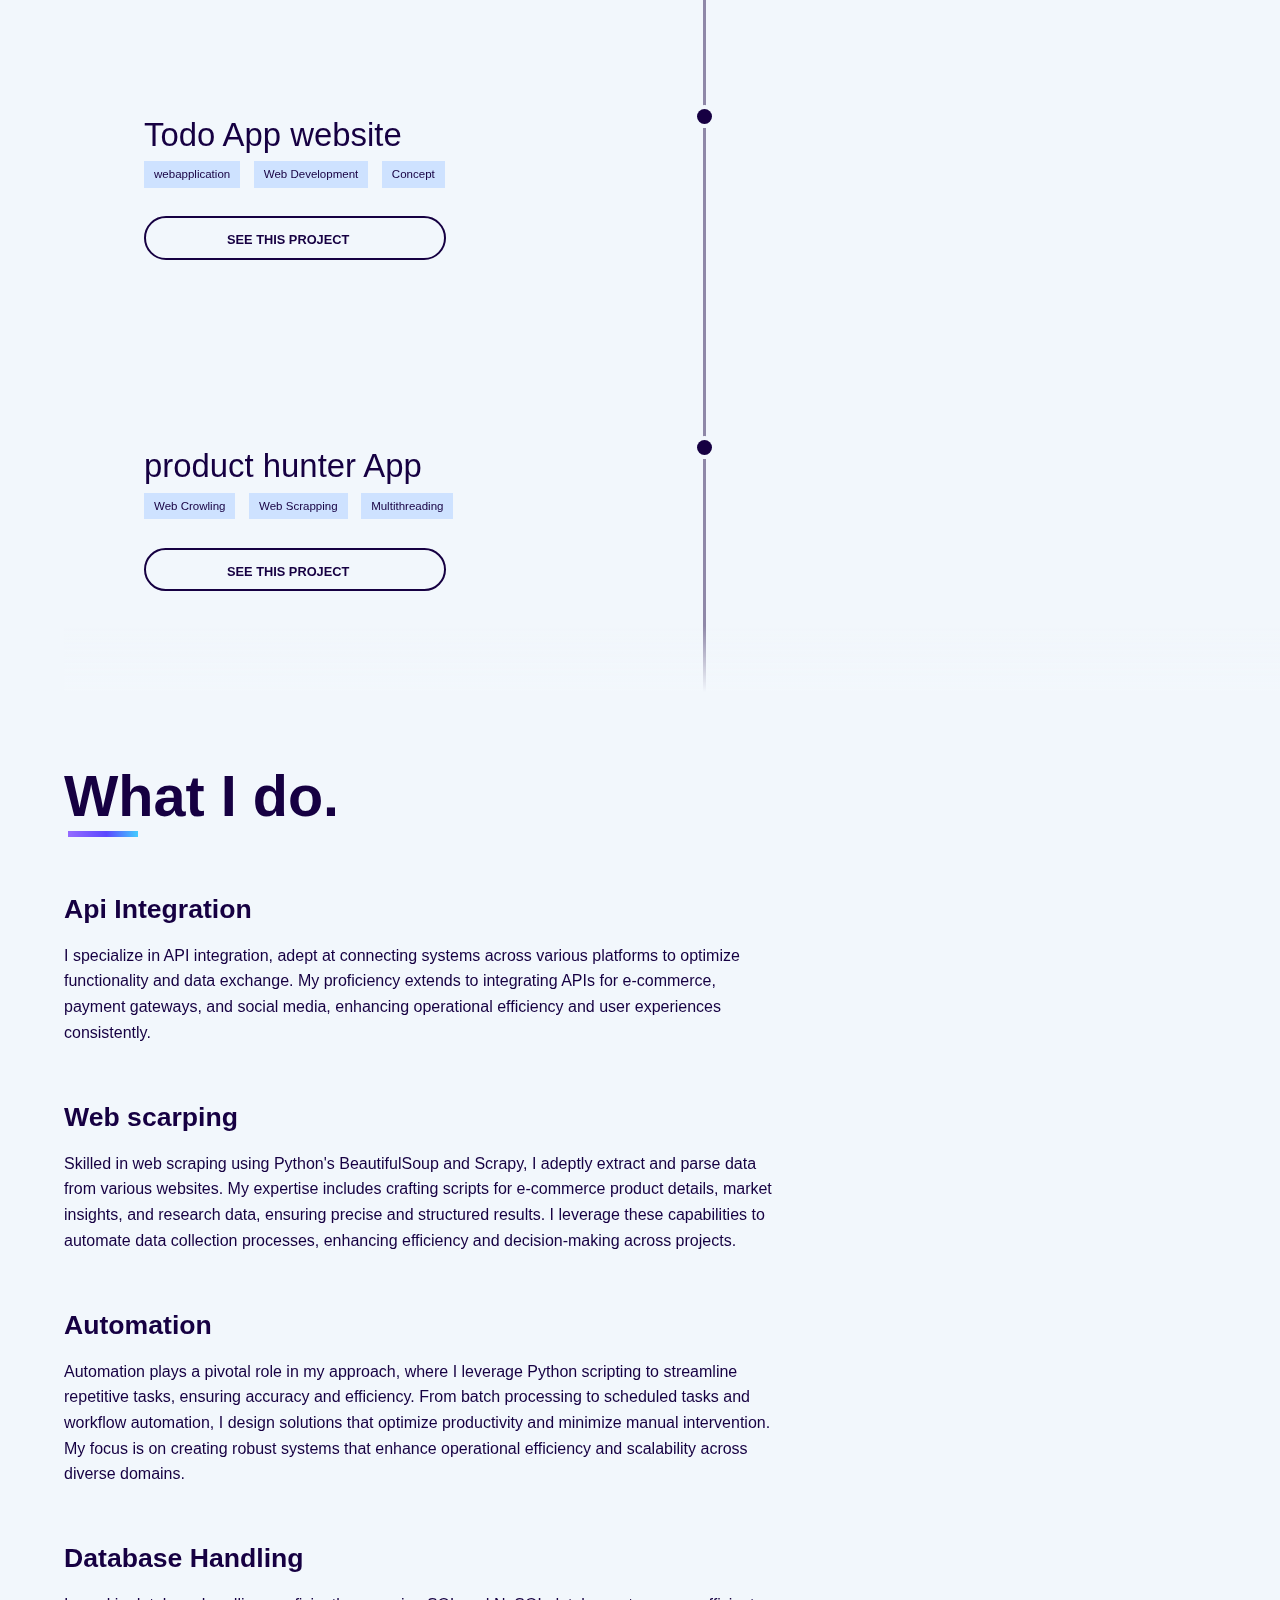
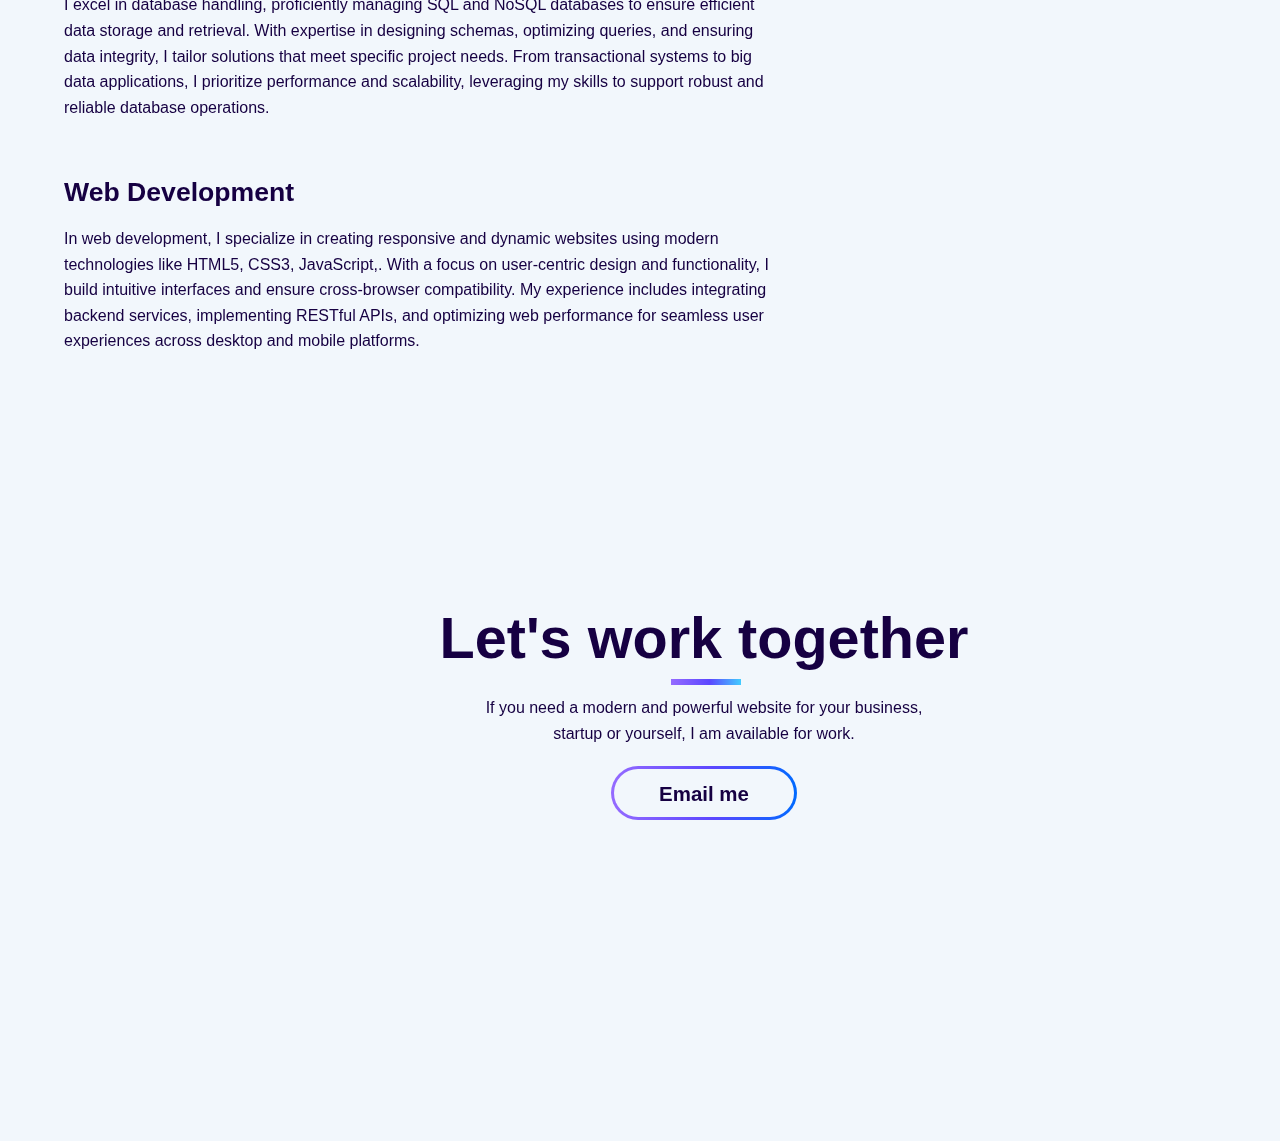
==== commit 806e44bf: "portfolio-version2" ====
--- a/index.html
+++ b/index.html
@@ -1,339 +1,582 @@
 <!DOCTYPE html>
-<html lang="en">
+<html data-wf-page=62148cb7e8c19f1bab6902f0 data-wf-site=62148cb7e8c19f77b56902e7>
 
 <head>
-  <meta charset="UTF-8">
-  <meta name="theme-color" content="#4285f4">
-  <meta http-equiv="X-UA-Compatible" content="IE=edge">
-  <meta name="viewport" content="width=device-width, initial-scale=1.0">
-  <link rel="stylesheet" href="index.css">
-  <link rel="stylesheet" href="https://cdnjs.cloudflare.com/ajax/libs/font-awesome/5.15.3/css/all.min.css"
-    integrity="sha512-iBBXm8fW90+nuLcSKlbmrPcLa0OT92xO1BIsZ+ywDWZCvqsWgccV3gFoRBv0z+8dLJgyAHIhR35VZc2oM/gI1w=="
-    crossorigin="anonymous" referrerpolicy="no-referrer" />
-
-  <link rel="icon" href="619282-middle.ico">
-
-
-
-  <title>Portfolio</title>
-
+    <meta charset="utf-8" />
+    <title>Anshul Kumar - Web Developer</title>
+    <meta  name="description" content="Hey there! I'm Anshul Kashyap, a Python enthusiast pursuing a degree in Computer Science. My journey into the world of programming has been exhilarating, especially during my recent six-month internship at VakilDesk Pvt. Ltd. There, I dove deep into full-stack development, crafting web applications using Django and Flask. Python is my forte; I thrive on managing complex data manipulations, automating tasks, and seamlessly integrating APIs. My internship was a pivotal experience, enriching my project portfolio with diverse ventures like a Flipkart/Amazon crawler, a train status app">
+    <meta  name="keywords" content="Hello world,gif,animated gif,gifs,meme">
+    <link rel=stylesheet href=https://cdnjs.cloudflare.com/ajax/libs/font-awesome/5.15.3/css/all.min.css
+        integrity="sha512-iBBXm8fW90+nuLcSKlbmrPcLa0OT92xO1BIsZ+ywDWZCvqsWgccV3gFoRBv0z+8dLJgyAHIhR35VZc2oM/gI1w=="
+        crossorigin=anonymous referrerpolicy=no-referrer />
+    <meta content="width=device-width, initial-scale=1" name="viewport" />
+    <link rel=stylesheet href=/static/css/index.css>
+    <link id='favicon' rel="shortcut icon" href="static/images/logo.png" type="image/x-png">
 </head>
 
-<body>
-
-
-
-  <div class="headercontainer">
-
-
-    <header class="header">
-      <a href="/" class="logo"><i class="fab fa-python"></i> Anshul Kashyap</a>
-
-
-
-      <input type="checkbox" name="" id="menu">
-      <nav class="navbar">
-
-        <a class="active" href="#home" style="--i:1">Home</a>
-        <a href="#about" style="--i:2">About</a>
-        <a href="#education" style="--i:4">Education</a>
-        <a href="#projects" style="--i:3">Projects</a>
-
-        <a href="#contact" style="--i:5">Contact</a>
-
-      </nav>
-    </header>
-  </div>
-  <!-- hero section starts -->
-  <section class="home" id="home">
-    <div id="particles-js"></div>
-
-    <div class="content">
-      <h2>Hi There,<br /> I'm <span>Anshul Kashyap</span></h2>
-      <p>i am a python developer</p>
-      <a href="#about" class="btn1"><span>About Me</span>
-        <i class="fas fa-arrow-circle-down"></i>
-      </a>
-
-      <div class="socials">
-        <ul class="social-icons">
-          <li><a href="https://www.linkedin.com/in/anshul-kumar-121973227" class="linkedin" aria-label="LinkedIn"
-              target="_blank"><i class="fab fa-linkedin"></i></a></li>
-          <li><a href="https://github.com/anshulkashyap1234" class="github" aria-label="GitHub" target="_blank"><i
-                class="fab fa-github"></i></a></li>
-
-          <li><a class="telegram" aria-label="Telegram" href="https://t.me/Anshulkumar8112" target="_blank"><i
-                class="fab fa-telegram-plane"></i></a></li>
-          <li><a class="instagram" aria-label="Instagram"
-              href="https://www.facebook.com/profile.php?id=100048509135868&mibextid=ZbWKwL"><i class="fab fa-facebook"
-                target="_blank"></i></a>
-          </li>
-
-
-        </ul>
-      </div>
+<body class=body>
+    <div data-animation=default data-collapse=none data-duration=400 data-easing=ease data-easing2=ease role=banner
+        class="navbar-top w-nav">
+        <div class="container-top is--nav w-container">
+            <div class=navtopflex>
+                <a href=n target=_blank class="upwork-top w-inline-block">
+                    <img src loading=lazy alt class="image-9" />
+                    <img src loading=lazy alt class="image-10" />
+                </a>
+                <a href=mailto:anshul.kumar.at.work@gmail.com class="button-top w-inline-block">
+                    <div class=text-top>Email me</div>
+                </a>
+            </div>
+        </div>
+        <div class=div-block></div>
     </div>
-    <div class="image">
-      <img class="tilt" src="Resize Image To WhatsApp Profile Size Without Cropping.jpeg" alt="">
+    <div class=sticky-farzin>
     </div>
-  </section>
-  <section class="about" id="about">
-    <h2 class="heading"><i class="fas fa-user-alt"></i> About <span>Me</span></h2>
-    <div id="selfcontainer">
-      <div class="image">
-        <img src="profile-pic.png" alt="" class="tilt">
-      </div>
-      <div id="my_self">
-        <p>Hey there! I'm Anshul Kashyap, a Python enthusiast pursuing a degree in Computer Science. My journey into the world of programming has been exhilarating, especially during my recent six-month internship at VakilDesk Pvt. Ltd. There, I dove deep into full-stack development, crafting web applications using Django and Flask. Python is my forte; I thrive on managing complex data manipulations, automating tasks, and seamlessly integrating APIs. My internship was a pivotal experience, enriching my project portfolio with diverse ventures like a Flipkart/Amazon crawler, a train status app</p>
-
-        <div class="box-container">
-          <div class="box">
-            <p><span> age: </span> 20</p>
-            <p><span> phone : </span> +91 9456954582</p>
-          </div>
-          <div class="box">
-            <p><span> email : </span> a9756549615@gmail.com</p>
-            <p><span> place : </span> muzaffarnagar,india - 251001</p>
-          </div>
-        </div>
-        <div class="continer-resume">
-
-
-          <div class="resumebtn">
-            <a href="resume.html" class="btn" target="parent"> <span></span>
-              <span></span>
-              <span></span>
-              <span></span>
-              resume
-
-            </a>
-          </div>
-
-        </div>
-      </div>
+    <div data-animation=default data-collapse=none data-duration=400 data-easing=ease data-easing2=ease role=banner
+        class="navbar w-nav">
+        <div class=div-block></div>
+        <div class="container is--nav w-container">
+            <div class=nav-flex>
+                <a href=mailto:anshul.kumar.at.work@gmail.com class="button w-nav-link">Email me</a>
+                <div class=all-links>
+                    <a href=#hello class="nav-link w-nav-link">Hello</a>
+                    <a href=#about class="nav-link w-nav-link">About Me</a>
+                    <a href=#education class="nav-link w-nav-link">Education</a>
+                    <a href=#experience class="nav-link w-nav-link">Experience</a>
+                    <a href=#skills class="nav-link w-nav-link">Skills</a>
+                    <a href=#work class="nav-link w-nav-link">Work</a>
+                    <a href=#contact class="nav-link w-nav-link">Contact</a>
+                </div>
+                <div class=all-socials>
+                    <a href=https://www.linkedin.com/in/anshul-kumar-121973227 target=_blank
+                        class="dribble w-inline-block">
+                        <img src=https://img.icons8.com/color/48/000000/linkedin.png loading=lazy alt
+                            class="image-11" />
+                    </a>
+                    <a href=https://github.com/anshulkashyap1234 target=_blank class="dribble w-inline-block">
+                        <img src=https://img.icons8.com/color/48/000000/github.png loading=lazy alt class="image-12" />
+                    </a>
+                    <a href=https://t.me/Anshulkumar8112 target=_blank class="dribble w-inline-block">
+                        <img src="https://img.icons8.com/?size=100&id=jZ1z64hEYYLW&format=png&color=000000" loading=lazy
+                            alt class="image-13" />
+                    </a>
+                    <a href="https://www.facebook.com/profile.php?id=100048509135868&mibextid=ZbWKwL" target=_blank
+                        class="dribble last w-inline-block">
+                        <img src=https://img.icons8.com/color/48/000000/facebook.png loading=lazy alt
+                            class="image-14" />
+                    </a>
+                </div>
+            </div>
+        </div>
     </div>
-  </section>
-  <section class="education" id="education">
-
-    <h1 class="heading"><i class="fas fa-graduation-cap"></i> My <span>Education</span></h1>
-
-
-
-    <div class="box-container">
-
-      <div class="box">
-        <div class="image">
-          <img draggable="false" src="2013-08-27.jpg" alt="">
-        </div>
-        <div class="content">
-          <h3>ACADEMIC QUALIFICATION </h3>
-          <p>L.J.P.S.V.M inter collage jansat road muzaffarnagar</p>
-          <h4>2016-2020 | Completed</h4>
-        </div>
-      </div>
-      <div class="box">
-        <div class="image">
-          <img draggable="false" src="1436854511phpp6gUvB_g.jpg" alt="">
-        </div>
-        <div class="content">
-          <h3>PROFESSIONAL QUALIFICATION</h3>
-          <p>s.d college of engg. and tech.muzaffarnagar</p>
-          <p> B.Tech</p>
-
-          <h4>2020-2024 | Pursuing</h4>
-        </div>
-      </div>
-
-
+    <div class=global>
+        <div class="html w-embed">
+            <style>
+                @media only screen and (min-width:1560px) {
+                    body {
+                        font-size: .975em
+                    }
+                }
+
+                :root {
+                    --main-dark: black;
+                    --main-light: white
+                }
+
+                ::selection {
+                    background: var(--main-dark);
+                    color: var(--main-light);
+                    text-shadow: none
+                }
+
+                img::selection,
+                svg::selection {
+                    background: transparent
+                }
+
+                a {
+                    color: inherit
+                }
+
+                .no-click {
+                    pointer-events: none
+                }
+
+                .can-click {
+                    pointer-events: auto
+                }
+            </style>
+        </div>
     </div>
-  </section>
-  <section class="education" id="education" style="background-color: #f7f7f7">
-
-    <h1 class="heading"><i class="fas fa-graduation-cap"></i> My <span>Work Experience</span></h1>
-
-
-
-    <div class="box-container">
-
-      <div class="box">
-        <div class="image">
-          <img draggable="false" src="vakildesk.png" alt="" width="10px">
-        </div>
-        <div class="content">
-          <h3>Backend developer </h3>
-          <p>VakilDesk Pvt. Ltd. </p>
-          <p>Intership - 6 months </p>
-          <h4>2023-2024 </h4>
-        </div>
-      </div>
-      
+    <div class=page-wrapper>
+        <div class=global>
+            <div class="html w-embed">
+                <style>
+                    @media only screen and (min-width:1560px) {
+                        body {
+                            font-size: .975em
+                        }
+                    }
+
+                    :root {
+                        --main-dark: black;
+                        --main-light: white
+                    }
+
+                    ::selection {
+                        background: var(--main-dark);
+                        color: var(--main-light);
+                        text-shadow: none
+                    }
+
+                    img::selection,
+                    svg::selection {
+                        background: transparent
+                    }
+
+                    a {
+                        color: inherit
+                    }
+
+                    .no-click {
+                        pointer-events: none
+                    }
+
+                    .can-click {
+                        pointer-events: auto
+                    }
+                </style>
+            </div>
+        </div>
     </div>
-  </section>
-
-  <section class="main " id="projects" style="background-color: #f0f2f62d;">
-    <h1 class="heading"><i class="fas fa-graduation-cap"></i> My <span>Projects</span></h1>
-
-    <div class="home1" id="home">
+    <section id=hello class="section wf-section">
+        <div class="container is--hero w-container">
+            <div class=hero-flex>
+                <div data-w-id=03c613b6-b669-ed3b-76a1-51e4b771f206 style=opacity:1 class=hero-text-wrapper>
+                    <div class=hello-flex>
+                        <h1 class=heading-2>
+                            Hello.<br />
+                        </h1>
+                        <div class=my-name>
+                            <h1 class=heading-3>I &#x27;m</h1>
+                            <h1 class=heading-4>Anshul.</h1>
+                        </div>
+                    </div>
+                    <p class=paragraph>Web Developer</p>
+                    <p class=paragraph-2>
+                        Welcome to my portfolio! I specialize in building websites and automating tasks with Python. If
+                        you're looking to develop web crawling, websites, or automation tasks, simply send me an
+                        <strong><a href=mailto:anshul.kumar.at.work@gmail.com>email</a></strong>. Let's bring your ideas
+                        to life efficiently and effectively.
+                    </p>
+                </div>
+                <div class=hero-image-wrapper>
+                    <div class=myimage>
+                        <img src=/static/images/hero_image.jpg loading=lazy alt class="image-7" />
+                    </div>
+                    <div class=css-card>
+                        <img src=/static/images/hero_code1_image.gif loading=lazy width=137 style=opacity:1
+                            data-w-id=07487044-026c-913a-bb1a-db61f3884eb2 alt class=image-5 />
+                    </div>
+                    <div class=img-card>
+                        <img src=/static/images/hello-world.gif loading=lazy width=162 style=opacity:1
+                            data-w-id=1a9df7c4-f84a-eac2-6483-1551b5e7d906 alt class=image-6 />
+                    </div>
+                </div>
+            </div>
+        </div>
+    </section>
+    <section id=about class="section wf-section">
+        <div class="container is--work w-container">
+            <div class=workwrapper>
+                <div class=works-flex>
+                    <h1 data-w-id=5fff6bee-0f1e-c027-9bb7-1efe9119506c style=opacity:1 class=heading-5><i
+                            class="fas fa-user-alt"></i> About Me</h1>
+                    <p data-w-id=cfb2faab-0fac-ceab-ad9f-f0f7beb2b5bb style=opacity:1 class=paragraph-3>
+                        Check out there is about myself<br />
+                        <strong class=bold-text-2>Get to know me better.</strong>
+                    </p>
+                </div>
+            </div>
+        </div>
+        <div class="container is--resumehero w-container">
+            <div class=hero-flex>
+                <div class=hero-image-wrapper>
+                    <div class=myimage style=border-radius:150px;overflow:hidden;width:100%>
+                        <img src=/static/images/resume_hero.jpg loading=lazy alt class="image-7" />
+                    </div>
+                    <div class=css-card>
+                    </div>
+                    <div class=img-card
+                        style="border-radius:2px;overflow:hidden;box-shadow:0 5px 18px rgba(48,68,247,0.6)">
+                    </div>
+                </div>
+                <div data-w-id=03c613b6-b669-ed3b-76a1-51e4b771f206 style=opacity:1 class=hero-text-wrapper>
+                    <p class=paragraph-2>
+                        As a Python developer with a Computer Science degree, my drive comes from a deep-seated passion
+                        for learning and driving innovation. During a six-month internship, I honed skills in web app
+                        development (Django, Flask), data analysis tool creation, and automation scripting
+                        (multiprocessing, web scraping). Eager to leverage my Python expertise, I am enthusiastic about
+                        making impactful contributions in any environment.
+                    </p>
+                    <br>
+                    <a href=resume.html class=btn1><span>Resume</span>
+                        <i class="fas fa-arrow-circle-down"></i>
+                    </a>
+                </div>
+            </div>
+        </div>
+    </section>
+    <section class=education id=education>
+        <div class="container is--work w-container">
+            <div class=workwrapper>
+                <div class=works-flex>
+                    <h1 data-w-id=5fff6bee-0f1e-c027-9bb7-1efe9119506c style=opacity:1 class=heading-5><i
+                            class="fas fa-graduation-cap"></i> My Education</h1>
+                    <p data-w-id=cfb2faab-0fac-ceab-ad9f-f0f7beb2b5bb style=opacity:1 class=paragraph-3>
+                        Check out there is about Education<br />
+                    </p>
+                </div>
+            </div>
+        </div>
+        <div class=box-container>
+            <div class=box>
+                <div class=eduimage>
+                    <img draggable=false src=/static/images/about.png alt style=width:403px;height:206px>
+                </div>
+                <div class=content>
+                    <h3>Web Development</h3>
+                    <p>Ducat - IT Training Insitute</p>
+                    <h4>2022-2023 | Completed</h4>
+                </div>
+            </div>
+            <div class=box>
+                <div class=eduimage>
+                    <img draggable=false src=/static/images/1436854511phpp6gUvB_g.png alt
+                        style=width:404px;height:200px>
+                </div>
+                <div class=content>
+                    <h3>PROFESSIONAL QUALIFICATION</h3>
+                    <p>s.d college of engg. and tech.muzaffarnagar</p>
+                    <p> B.Tech</p>
+                    <h4>2020-2024 | Completed</h4>
+                </div>
+            </div>
+            <div class=box>
+                <div class=eduimage>
+                    <img src=/static/images/2013-08-27.jpg alt style=width:404px;height:200px>
+                </div>
+                <div class=content>
+                    <h3>ACADEMIC QUALIFICATION </h3>
+                    <p>L.J.P.S.V.M inter collage jansat road muzaffarnagar</p>
+                    <h4>2016-2020 | Completed</h4>
+                </div>
+            </div>
+        </div>
+    </section>
+    <section class=education id=experience>
+        <div class="container is--work w-container">
+            <div class=workwrapper>
+                <div class=works-flex>
+                    <h1 data-w-id=5fff6bee-0f1e-c027-9bb7-1efe9119506c style=opacity:1 class=heading-5><i
+                            class="fas fa-desktop"></i> My Experience</h1>
+                    <p data-w-id=cfb2faab-0fac-ceab-ad9f-f0f7beb2b5bb style=opacity:1 class=paragraph-3>
+                        Check out there is about Experience<br />
+                    </p>
+                </div>
+            </div>
+        </div>
+        <div class=box-container>
+            <div class=box>
+                <div class=eduimage>
+                    <img src=/static/images/vakildesk.png alt style=width:404px;height:200px>
+                </div>
+                <div class=content>
+                    <h3>Internship - Python Developer </h3>
+                    <p>VakilDesk Pvt. Ltd.</p>
+                    <h4>2023-2024 | Completed</h4>
+                </div>
+            </div>
+            <div class=box>
+                <div class=eduimage>
+                    <img draggable=false src=/static/images/colleg_project.png alt style=width:404px;height:200px>
+                </div>
+                <div class=content>
+                    <h3>College Project</h3>
+                    <p>TrainTransit - A train app that include simultains transaction</p>
+                    <p>Collaborated with a team to develop a web app for real-time train tracking and
+                        booking using Flask, HTML, CSS, JS, MongoDB, and the requests module.
+                    </p>
+                    <h4>2024 | Currently Working</h4>
+                </div>
+            </div>
+        </div>
+    </section>
+    <section class=skills id=skills>
+        <div class="container is--work w-container">
+            <div class=workwrapper>
+                <div class=works-flex>
+                    <h1 data-w-id=5fff6bee-0f1e-c027-9bb7-1efe9119506c style=opacity:1 class=heading-5><i
+                            class="fas fa-laptop-code"></i> My Skills</h1>
+                    <p data-w-id=cfb2faab-0fac-ceab-ad9f-f0f7beb2b5bb style=opacity:1 class=paragraph-3>
+                        Check out there is about Skills<br />
+                    </p>
+                </div>
+            </div>
+        </div>
+        <div class=container>
+            <div class=row id=skillsContainer>
+            </div>
+        </div>
+    </section>
+    <section id=work class="section is--work wf-section">
+        <div class="container is--work w-container">
+            <div class=workwrapper>
+                <div class=works-flex>
+                    <h1 data-w-id=5fff6bee-0f1e-c027-9bb7-1efe9119506c style=opacity:1 class=heading-5>Works.</h1>
+                    <p data-w-id=cfb2faab-0fac-ceab-ad9f-f0f7beb2b5bb style=opacity:1 class=paragraph-3>
+                        Check out the projects that I have done.<br />
+                        <strong class=bold-text-2>Get to know me better.</strong>
+                    </p>
+                </div>
+            </div>
+        </div>
+        <div class="container is--timeline w-container">
+            <div class=timeline-wrapper>
+                <div class=work-progress>
+                    <div class=work-progress-bar></div>
+                </div>
+                <div data-w-id=2e82a71c-13e2-5140-d879-6ca93a1b9798 class="w-layout-grid timeline-item">
+                    <div id=w-node-_5104cb21-5820-8ea1-0d77-81473c27cf80-ab6902f0 class=timeline-left>
+                        <div class=left-wrapper>
+                            <div class=work-name>TrainTransit </div>
+                            <div class=tags-wrapper>
+                                <div class=tags>Website Development</div>
+                                <div class=tags>Train Finder</div>
+                                <div class="tags last">Indian Railway</div>
+                            </div>
+                            <a href=http://farzinzaman.webflow.io/works/aztecs-esports-website
+                                class="see-this-project w-inline-block">
+                                <div class=text-block-2>SEE THIS PROJECT</div>
+                            </a>
+                        </div>
+                    </div>
+                    <div id=w-node-b87b76ba-4783-0490-f214-e22db3d090e0-ab6902f0 class=timeline-center>
+                        <div class=circle></div>
+                    </div>
+                    <div id=w-node-b5b29e70-8138-17e4-2fdb-1b0bbaa41071-ab6902f0 class=timeline-right>
+                        <img src=/static/images/traintransit.png loading=lazy
+                            sizes="(max-width: 767px) 88vw, 345.9942932128906px" width=346 alt class="image-2" />
+                    </div>
+                </div>
+                <div data-w-id=d4204734-4493-b558-f75f-af39f2835c75 class="w-layout-grid timeline-item">
+                    <div id=w-node-d4204734-4493-b558-f75f-af39f2835c76-ab6902f0 class=timeline-left>
+                        <div class=left-wrapper>
+                            <div class=work-name>Movie Recommendation</div>
+                            <div class=tags-wrapper>
+                                <div class=tags>Movies</div>
+                                <div class=tags>NLP</div>
+                                <div class="tags last">Data science</div>
+                            </div>
+                            <a href=http://farzinzaman.webflow.io/works/chamillion-website
+                                class="see-this-project w-inline-block">
+                                <div class=text-block-2>SEE THIS PROJECT</div>
+                            </a>
+                        </div>
+                    </div>
+                    <div id=w-node-d4204734-4493-b558-f75f-af39f2835c84-ab6902f0 class=timeline-center>
+                        <div class=circle></div>
+                    </div>
+                    <div id=w-node-d4204734-4493-b558-f75f-af39f2835c86-ab6902f0 class=timeline-right>
+                        <img src=/static/images/movierecommendation.png loading=lazy
+                            sizes="(max-width: 767px) 88vw, 345.9942932128906px" width=346 class="image-2" />
+                    </div>
+                </div>
+                <div data-w-id=7f6dc743-e2a4-2c1e-4831-8aecb80bf4f5 class="w-layout-grid timeline-item">
+                    <div id=w-node-_7f6dc743-e2a4-2c1e-4831-8aecb80bf4f6-ab6902f0 class=timeline-left>
+                        <div class=left-wrapper>
+                            <div class=work-name>School Assembely</div>
+                            <div class=tags-wrapper>
+                                <div class=tags>Attendce System</div>
+                                <div class=tags>Ai model</div>
+                                <div class="tags last">Machine Learing</div>
+                            </div>
+                            <a href=http://farzinzaman.webflow.io/works/blocknubie-website
+                                class="see-this-project w-inline-block">
+                                <div class=text-block-2>SEE THIS PROJECT</div>
+                            </a>
+                        </div>
+                    </div>
+                    <div id=w-node-_7f6dc743-e2a4-2c1e-4831-8aecb80bf504-ab6902f0 class=timeline-center>
+                        <div class=circle></div>
+                    </div>
+                    <div id=w-node-_7f6dc743-e2a4-2c1e-4831-8aecb80bf506-ab6902f0 class=timeline-right>
+                        <img src=/static/images/schoolassembly.png loading=lazy
+                            sizes="(max-width: 767px) 88vw, 345.9942932128906px" width=346 alt class="image-2" />
+                    </div>
+                </div>
+                <div data-w-id=ae319684-b16d-641b-2788-8e1b5f2de20c class="w-layout-grid timeline-item">
+                    <div id=w-node-ae319684-b16d-641b-2788-8e1b5f2de20d-ab6902f0 class=timeline-left>
+                        <div class=left-wrapper>
+                            <div class=work-name>Todo App website</div>
+                            <div class=tags-wrapper>
+                                <div class=tags>webapplication</div>
+                                <div class=tags>Web Development</div>
+                                <div class="tags last">Concept</div>
+                            </div>
+                            <a href=http://farzinzaman.webflow.io/works/team-app-website
+                                class="see-this-project w-inline-block">
+                                <div class=text-block-2>SEE THIS PROJECT</div>
+                            </a>
+                        </div>
+                    </div>
+                    <div id=w-node-ae319684-b16d-641b-2788-8e1b5f2de21b-ab6902f0 class=timeline-center>
+                        <div class=circle></div>
+                    </div>
+                    <div id=w-node-ae319684-b16d-641b-2788-8e1b5f2de21d-ab6902f0 class=timeline-right>
+                        <img src=/static/images/todo.png loading=lazy
+                            sizes="(max-width: 767px) 88vw, 345.9942932128906px" width="346" alt class="image-2" />
+                    </div>
+                </div>
+                <div data-w-id=41dce88a-4404-33a5-a892-962967bb440c class="w-layout-grid timeline-item">
+                    <div id=w-node-_41dce88a-4404-33a5-a892-962967bb440d-ab6902f0 class=timeline-left>
+                        <div class=left-wrapper>
+                            <div class=work-name>product hunter App</div>
+                            <div class=tags-wrapper>
+                                <div class=tags>Web Crowling</div>
+                                <div class=tags>Web Scrapping</div>
+                                <div class="tags last">Multithreading</div>
+                            </div>
+                            <a href=http://farzinzaman.webflow.io/works/chat-app-website
+                                class="see-this-project w-inline-block">
+                                <div class=text-block-2>SEE THIS PROJECT</div>
+                            </a>
+                        </div>
+                    </div>
+                    <div id=w-node-_41dce88a-4404-33a5-a892-962967bb441b-ab6902f0 class=timeline-center>
+                        <div class=circle></div>
+                    </div>
+                    <div id=w-node-_41dce88a-4404-33a5-a892-962967bb441d-ab6902f0 class=timeline-right>
+                        <img src=/static/images/productfinder.png loading=lazy
+                            sizes="(max-width: 767px) 88vw, 345.9942932128906px" width=346 alt class="image-2" />
+                    </div>
+                </div>
+            </div>
+        </div>
+    </section>
+    <div class="section wf-section">
+        <div class="container what-i-do w-container">
+            <div data-w-id=0b17355a-cc39-0815-3c78-1eff73dcd7cc style=opacity:1>
+                <h1 class=heading-9>What I do.</h1>
+                <div class=color-div></div>
+            </div>
+            <div data-w-id=feb62a5d-a98d-27f1-dd06-bd4e34e6f0df style=opacity:1 class=design>
+                <h1 class=heading-10>Api Integration</h1>
+                <p class=paragraph-6>I specialize in API integration, adept at connecting systems across various
+                    platforms to optimize functionality and data exchange. My proficiency extends to integrating APIs
+                    for e-commerce, payment gateways, and social media, enhancing operational efficiency and user
+                    experiences consistently.</p>
+            </div>
+            <div data-w-id=feb62a5d-a98d-27f1-dd06-bd4e34e6f0df style=opacity:1 class=design>
+                <h1 class=heading-10>Web scarping</h1>
+                <p class=paragraph-6>Skilled in web scraping using Python's BeautifulSoup and Scrapy, I adeptly extract
+                    and parse data from various websites. My expertise includes crafting scripts for e-commerce product
+                    details, market insights, and research data, ensuring precise and structured results. I leverage
+                    these capabilities to automate data collection processes, enhancing efficiency and decision-making
+                    across projects.</p>
+            </div>
+            <div data-w-id=feb62a5d-a98d-27f1-dd06-bd4e34e6f0df style=opacity:1 class=design>
+                <h1 class=heading-10>Automation</h1>
+                <p class=paragraph-6>Automation plays a pivotal role in my approach, where I leverage Python scripting
+                    to streamline repetitive tasks, ensuring accuracy and efficiency. From batch processing to scheduled
+                    tasks and workflow automation, I design solutions that optimize productivity and minimize manual
+                    intervention. My focus is on creating robust systems that enhance operational efficiency and
+                    scalability across diverse domains.</p>
+            </div>
+            <div data-w-id=feb62a5d-a98d-27f1-dd06-bd4e34e6f0df style=opacity:1 class=design>
+                <h1 class=heading-10>Database Handling</h1>
+                <p class=paragraph-6>I excel in database handling, proficiently managing SQL and NoSQL databases to
+                    ensure efficient data storage and retrieval. With expertise in designing schemas, optimizing
+                    queries, and ensuring data integrity, I tailor solutions that meet specific project needs. From
+                    transactional systems to big data applications, I prioritize performance and scalability, leveraging
+                    my skills to support robust and reliable database operations.</p>
+            </div>
+            <div data-w-id=7e9e0512-da74-c630-a467-555d7336cbca style=opacity:1 class=design>
+                <h1 class=heading-10>Web Development</h1>
+                <p class=paragraph-6>
+                    In web development, I specialize in creating responsive and dynamic websites using modern
+                    technologies like HTML5, CSS3, JavaScript,. With a focus on user-centric design and functionality, I
+                    build intuitive interfaces and ensure cross-browser compatibility. My experience includes
+                    integrating backend services, implementing RESTful APIs, and optimizing web performance for seamless
+                    user experiences across desktop and mobile platforms.<br />
+                </p>
+            </div>
+        </div>
     </div>
-
-  </section>
-
-  <section class="footer" id="contact">
-
-    <div class="box-container">
-
-      <div class="box">
-        <h3>anshul kashyap</h3>
-        <p>Thank you for visiting my personal portfolio website. Connect with me over socials. <br /> <br /> </p>
-        <div class="share">
-
-          <a href="" class="fab fa-linkedin" aria-label="LinkedIn" id="linked" target="_blank"></a>
-
-          <a href="" class="fas fa-envelope" aria-label="Mail" id="evelope" target="_blank"></a>
-          <a href="" class="fab fa-instagram" aria-label="Mail" id="insta" target="_blank"></a>
-
-          <a href="" class="fab fa-telegram-plane" aria-label="Telegram" id="telegram" target="_blank"></a>
-        </div>
-      </div>
-
-      <div class="box">
-        <h3>quick links</h3>
-        <a href="#home"><i class="fas fa-chevron-circle-right"></i> home</a>
-        <a href="#about"><i class="fas fa-chevron-circle-right"></i> about</a>
-        <a href="#education"><i class="fas fa-chevron-circle-right"></i> education</a>
-        <a href="#skills"><i class="fas fa-chevron-circle-right"></i> skills</a>
-
-      </div>
-
-      <div class="box">
-        <h3>contact info</h3>
-        <p> <i class="fas fa-phone"></i>+91-9456954582</p>
-        <p> <i class="fas fa-envelope"></i>a9756549615@gmail.com</p>
-        <p> <i class="fas fa-map-marked-alt"></i>muzaffarnagar,india 251001</p>
-
-      </div>
-
-    </div>
-
-
-  </section>
-
-  <script>
-    window.onload = function () {
-
-      let p = fetch('https://script.google.com/macros/s/AKfycbwnQrsDWhhlIOmkSSOhmMHJRXFsURxnJxMdP-AETH8bS78_MxpAEgW1gZYnhpITMy-t8w/exec')
-      p.then((value) => {
-        console.log(value)
-        return value.json()
-      }
-
-      ).then((value2) => {
-        console.log(value2)
-        let data = value2['data']
-
-        for (let i = 0; i <= data.length; i++) {
-          const element = data[i];
-
-
-
-
-
-          var container = document.querySelector('.home1');
-
-          let p
-          // create dynamic content
-          if (i % 2 != 0) {
-            p = ` 
-
-                    <div class="content">
-
-<div class="div">
-
-<h1 class="heading"> <span> ${element['name']} </span></h1>
-
-<p> ${element['discription']} </p>
-<div class="buttons">
-
-    <a href=" ${element['website']} " class="btn1 btn2" target="_self">website
-        <i><svg xmlns="http://www.w3.org/2000/svg" width="16" height="16" fill="currentColor"
-                class="bi bi-globe" viewBox="0 0 16 16">
-                <path
-                    d="M0 8a8 8 0 1 1 16 0A8 8 0 0 1 0 8zm7.5-6.923c-.67.204-1.335.82-1.887 1.855A7.97 7.97 0 0 0 5.145 4H7.5V1.077zM4.09 4a9.267 9.267 0 0 1 .64-1.539 6.7 6.7 0 0 1 .597-.933A7.025 7.025 0 0 0 2.255 4H4.09zm-.582 3.5c.03-.877.138-1.718.312-2.5H1.674a6.958 6.958 0 0 0-.656 2.5h2.49zM4.847 5a12.5 12.5 0 0 0-.338 2.5H7.5V5H4.847zM8.5 5v2.5h2.99a12.495 12.495 0 0 0-.337-2.5H8.5zM4.51 8.5a12.5 12.5 0 0 0 .337 2.5H7.5V8.5H4.51zm3.99 0V11h2.653c.187-.765.306-1.608.338-2.5H8.5zM5.145 12c.138.386.295.744.468 1.068.552 1.035 1.218 1.65 1.887 1.855V12H5.145zm.182 2.472a6.696 6.696 0 0 1-.597-.933A9.268 9.268 0 0 1 4.09 12H2.255a7.024 7.024 0 0 0 3.072 2.472zM3.82 11a13.652 13.652 0 0 1-.312-2.5h-2.49c.062.89.291 1.733.656 2.5H3.82zm6.853 3.472A7.024 7.024 0 0 0 13.745 12H11.91a9.27 9.27 0 0 1-.64 1.539 6.688 6.688 0 0 1-.597.933zM8.5 12v2.923c.67-.204 1.335-.82 1.887-1.855.173-.324.33-.682.468-1.068H8.5zm3.68-1h2.146c.365-.767.594-1.61.656-2.5h-2.49a13.65 13.65 0 0 1-.312 2.5zm2.802-3.5a6.959 6.959 0 0 0-.656-2.5H12.18c.174.782.282 1.623.312 2.5h2.49zM11.27 2.461c.247.464.462.98.64 1.539h1.835a7.024 7.024 0 0 0-3.072-2.472c.218.284.418.598.597.933zM10.855 4a7.966 7.966 0 0 0-.468-1.068C9.835 1.897 9.17 1.282 8.5 1.077V4h2.355z" />
-            </svg></i>
-    </a>
-    <a href=" ${element['github']} " class="btn1" target="_self"
-        style="background-color: black; color: white;">github
-        <svg xmlns="http://www.w3.org/2000/svg" width="16" height="16" fill="currentColor"
-            class="bi bi-github" viewBox="0 0 16 16">
-            <path
-                d="M8 0C3.58 0 0 3.58 0 8c0 3.54 2.29 6.53 5.47 7.59.4.07.55-.17.55-.38 0-.19-.01-.82-.01-1.49-2.01.37-2.53-.49-2.69-.94-.09-.23-.48-.94-.82-1.13-.28-.15-.68-.52-.01-.53.63-.01 1.08.58 1.23.82.72 1.21 1.87.87 2.33.66.07-.52.28-.87.51-1.07-1.78-.2-3.64-.89-3.64-3.95 0-.87.31-1.59.82-2.15-.08-.2-.36-1.02.08-2.12 0 0 .67-.21 2.2.82.64-.18 1.32-.27 2-.27.68 0 1.36.09 2 .27 1.53-1.04 2.2-.82 2.2-.82.44 1.1.16 1.92.08 2.12.51.56.82 1.27.82 2.15 0 3.07-1.87 3.75-3.65 3.95.29.25.54.73.54 1.48 0 1.07-.01 1.93-.01 2.2 0 .21.15.46.55.38A8.012 8.012 0 0 0 16 8c0-4.42-3.58-8-8-8z" />
-        </svg>
-    </a>
-
-</div>
-</div>
-<div class="image div">
-<img class="tilt" src=" http://drive.google.com/uc?export=view&id=${element['image']} " alt="">
-</div>
-
-
-</div>
-
-                        
-                    `;
-            // insert dynamic content in container
-
-
-          }
-          else {
-            p = ` 
-
-
-                 <div class="content">
-            <div class="image div">
-                <img class="tilt" src="http://drive.google.com/uc?export=view&id=${element['image']}" alt="">
-            </div>
-            <div class="div">
-
-                <h1 class="heading"> <span> ${element['name']} </span></h1>
-
-                <p> ${element['discription']} </p>
-                <div class="buttons">
-
-                    <a href=" ${element['website']} " class="btn1 btn2" target="_self">website
-                        <i><svg xmlns="http://www.w3.org/2000/svg" width="16" height="16" fill="currentColor"
-                                class="bi bi-globe" viewBox="0 0 16 16">
-                                <path
-                                    d="M0 8a8 8 0 1 1 16 0A8 8 0 0 1 0 8zm7.5-6.923c-.67.204-1.335.82-1.887 1.855A7.97 7.97 0 0 0 5.145 4H7.5V1.077zM4.09 4a9.267 9.267 0 0 1 .64-1.539 6.7 6.7 0 0 1 .597-.933A7.025 7.025 0 0 0 2.255 4H4.09zm-.582 3.5c.03-.877.138-1.718.312-2.5H1.674a6.958 6.958 0 0 0-.656 2.5h2.49zM4.847 5a12.5 12.5 0 0 0-.338 2.5H7.5V5H4.847zM8.5 5v2.5h2.99a12.495 12.495 0 0 0-.337-2.5H8.5zM4.51 8.5a12.5 12.5 0 0 0 .337 2.5H7.5V8.5H4.51zm3.99 0V11h2.653c.187-.765.306-1.608.338-2.5H8.5zM5.145 12c.138.386.295.744.468 1.068.552 1.035 1.218 1.65 1.887 1.855V12H5.145zm.182 2.472a6.696 6.696 0 0 1-.597-.933A9.268 9.268 0 0 1 4.09 12H2.255a7.024 7.024 0 0 0 3.072 2.472zM3.82 11a13.652 13.652 0 0 1-.312-2.5h-2.49c.062.89.291 1.733.656 2.5H3.82zm6.853 3.472A7.024 7.024 0 0 0 13.745 12H11.91a9.27 9.27 0 0 1-.64 1.539 6.688 6.688 0 0 1-.597.933zM8.5 12v2.923c.67-.204 1.335-.82 1.887-1.855.173-.324.33-.682.468-1.068H8.5zm3.68-1h2.146c.365-.767.594-1.61.656-2.5h-2.49a13.65 13.65 0 0 1-.312 2.5zm2.802-3.5a6.959 6.959 0 0 0-.656-2.5H12.18c.174.782.282 1.623.312 2.5h2.49zM11.27 2.461c.247.464.462.98.64 1.539h1.835a7.024 7.024 0 0 0-3.072-2.472c.218.284.418.598.597.933zM10.855 4a7.966 7.966 0 0 0-.468-1.068C9.835 1.897 9.17 1.282 8.5 1.077V4h2.355z" />
-                            </svg></i>
-                    </a>
-                    <a href=" ${element['github']} " class="btn1" target="_self"
-                        style="background-color: black; color: white;">github
-                        <svg xmlns="http://www.w3.org/2000/svg" width="16" height="16" fill="currentColor"
-                            class="bi bi-github" viewBox="0 0 16 16">
-                            <path
-                                d="M8 0C3.58 0 0 3.58 0 8c0 3.54 2.29 6.53 5.47 7.59.4.07.55-.17.55-.38 0-.19-.01-.82-.01-1.49-2.01.37-2.53-.49-2.69-.94-.09-.23-.48-.94-.82-1.13-.28-.15-.68-.52-.01-.53.63-.01 1.08.58 1.23.82.72 1.21 1.87.87 2.33.66.07-.52.28-.87.51-1.07-1.78-.2-3.64-.89-3.64-3.95 0-.87.31-1.59.82-2.15-.08-.2-.36-1.02.08-2.12 0 0 .67-.21 2.2.82.64-.18 1.32-.27 2-.27.68 0 1.36.09 2 .27 1.53-1.04 2.2-.82 2.2-.82.44 1.1.16 1.92.08 2.12.51.56.82 1.27.82 2.15 0 3.07-1.87 3.75-3.65 3.95.29.25.54.73.54 1.48 0 1.07-.01 1.93-.01 2.2 0 .21.15.46.55.38A8.012 8.012 0 0 0 16 8c0-4.42-3.58-8-8-8z" />
-                        </svg>
-                    </a>
-
-                </div>
-            </div>
-
-
-        </div>
-
-                                `;
-          }
-          container.insertAdjacentHTML("beforeend", p)
-
+    <section id=contact class="section contact wf-section">
+        <div class="container contact w-container">
+            <div class=lets-workholder>
+                <div data-w-id=8d175b3e-3b2a-8136-ae27-98c55d52e26c class=div-block-14>
+                    <h1 class=heading-11>Let's work together</h1>
+                    <div class="color-div contact"></div>
+                </div>
+                <p data-w-id=8d175b3e-3b2a-8136-ae27-98c55d52e270 class=paragraph-7>
+                    If you need a modern and powerful website for your business,<br />startup or yourself, I am
+                    available for work.
+                </p>
+                <a data-w-id=8d175b3e-3b2a-8136-ae27-98c55d52e274 href=mailto:anshul.kumar.at.work@gmail.com
+                    class="email-link w-inline-block">
+                    <div class=email-button>Email me</div>
+                </a>
+            </div>
+        </div>
+    </section>
+    <script src="https://d3e54v103j8qbb.cloudfront.net/js/jquery-3.5.1.min.dc5e7f18c8.js?site=62148cb7e8c19f77b56902e7"
+        type=text/javascript integrity="sha256-9/aliU8dGd2tb6OSsuzixeV4y/faTqgFtohetphbbj0="
+        crossorigin=anonymous></script>
+    <script src=https://uploads-ssl.webflow.com/62148cb7e8c19f77b56902e7/js/webflow.ffcc8665e.js
+        type=text/javascript></script>
+    <noscript>
+        <style>
+            @media only screen and (min-width:992px) {
+                body {
+                    font-size: 1rem
+                }
+            }
+        </style>
+    </noscript>
+    <script>function setFontSize() { let maxWidth = 1560; let windowWidth = $(window).width(); if (windowWidth >= maxWidth || windowWidth < 992) { $('body').removeAttr("style"); } else { let fontSize = (windowWidth / 100) / 16; $('body').css('font-size', fontSize + "rem"); } }
+        setFontSize(); window.addEventListener("resize", function () { setFontSize(); });</script>
+    <script>
+        async function fetchData() {
+    let response = await fetch("skills.json")
+    const data = await response.json();
+    return data;
+}
+    function showSkills(skills) {
+    let skillsContainer = document.getElementById("skillsContainer");
+    let skillHTML = "";
+    skills.forEach(skill => {
+        skillHTML += `
+        <div class="bar">
+              <div class="info">
+                <img src=${skill.icon} alt="skill" />
+                <span>${skill.name}</span>
+              </div>
+            </div>`
+    });
+    skillsContainer.innerHTML = skillHTML;
+}
+
+fetchData().then(data => {
+    showSkills(data);
+});
+    </script>
+    <style>
+        .w-webflow-badge {
+            display: none
         }
-      });
-    };
-
-
-
-
-  </script>
+    </style>
 </body>
 
-</html>
+</html>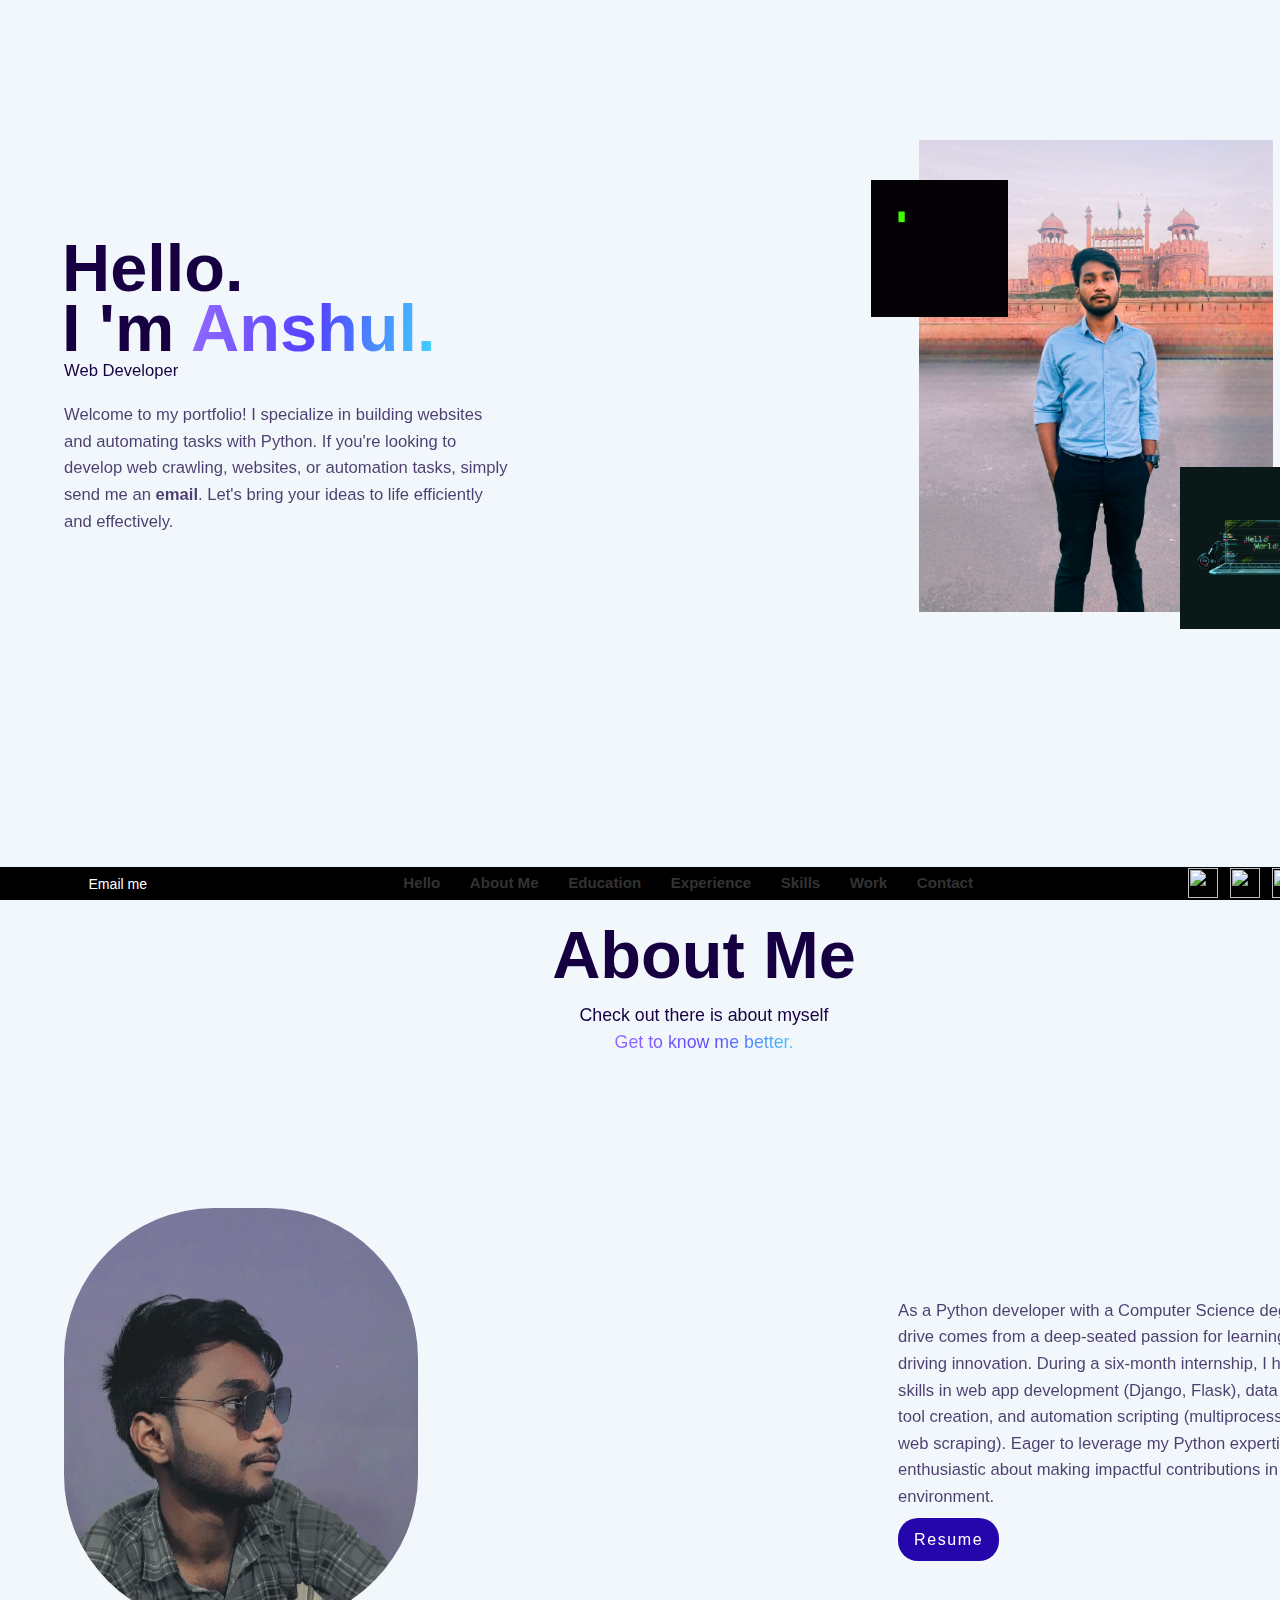
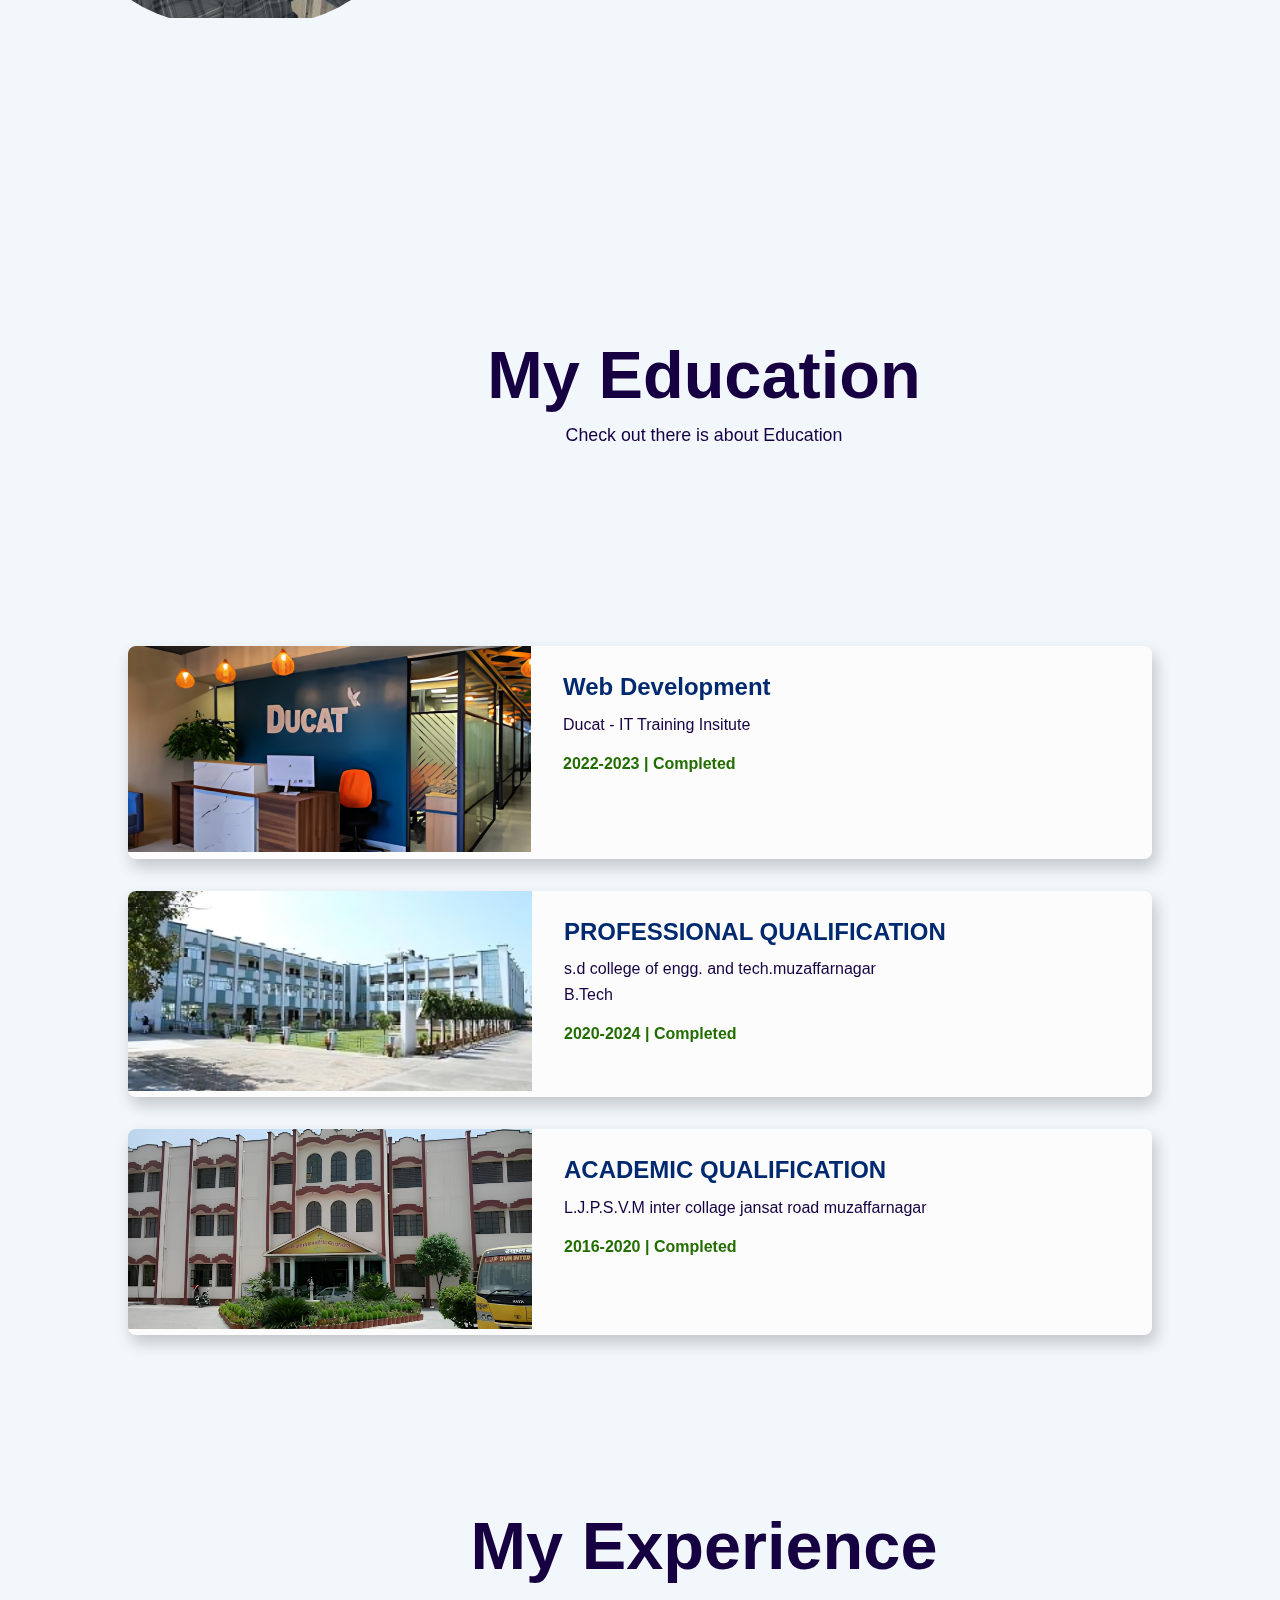
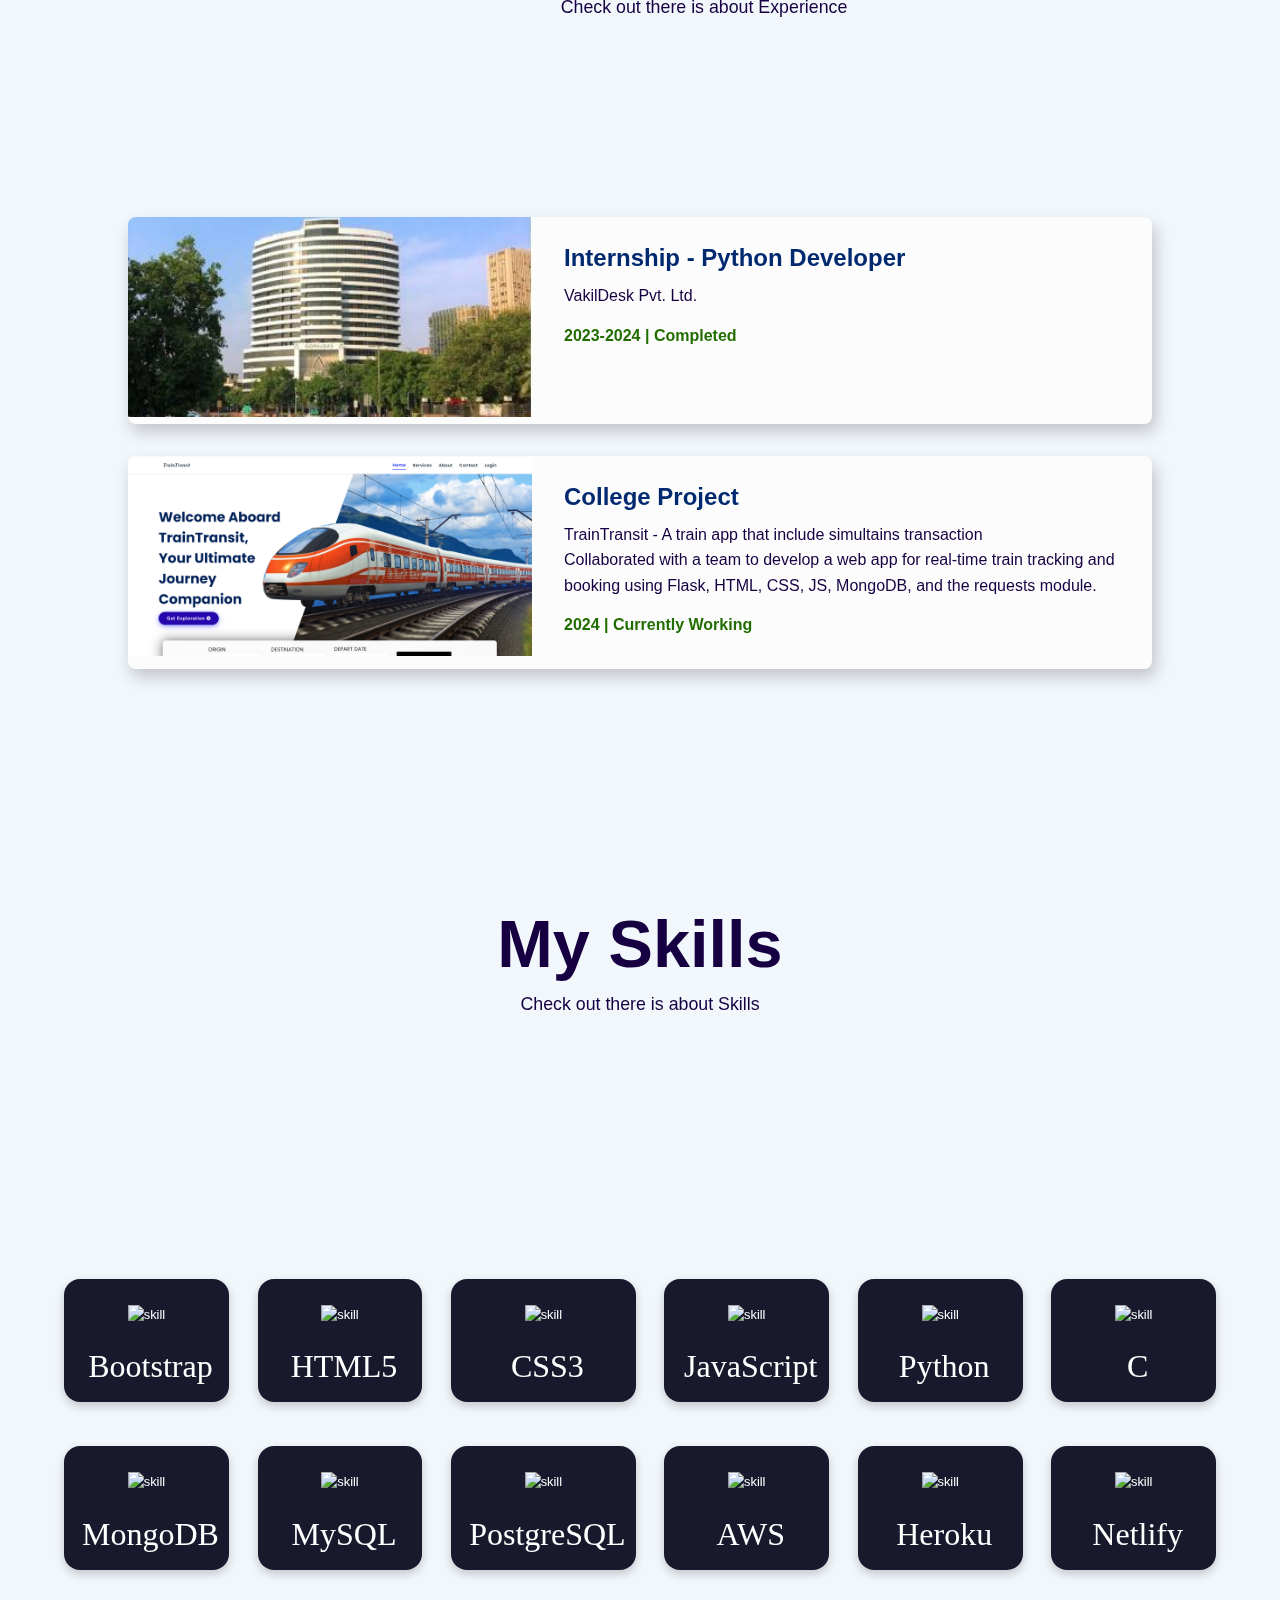
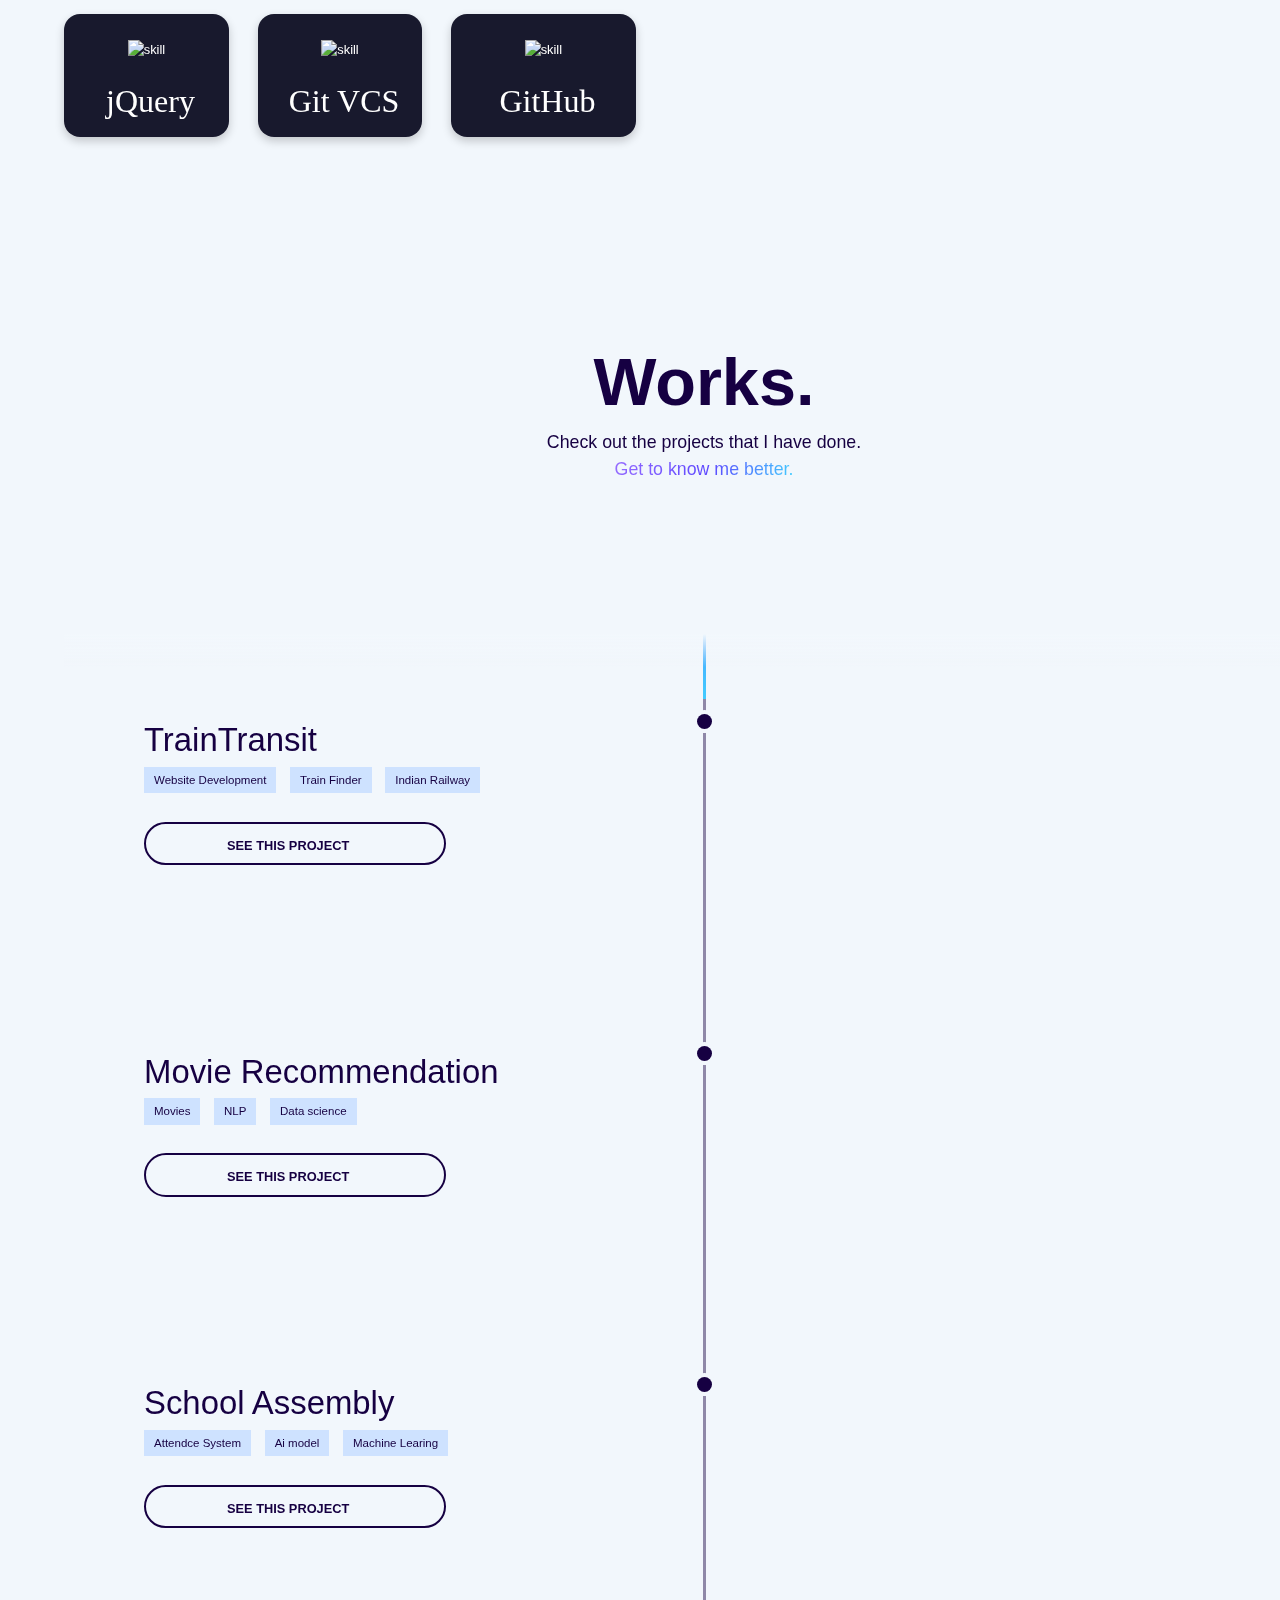
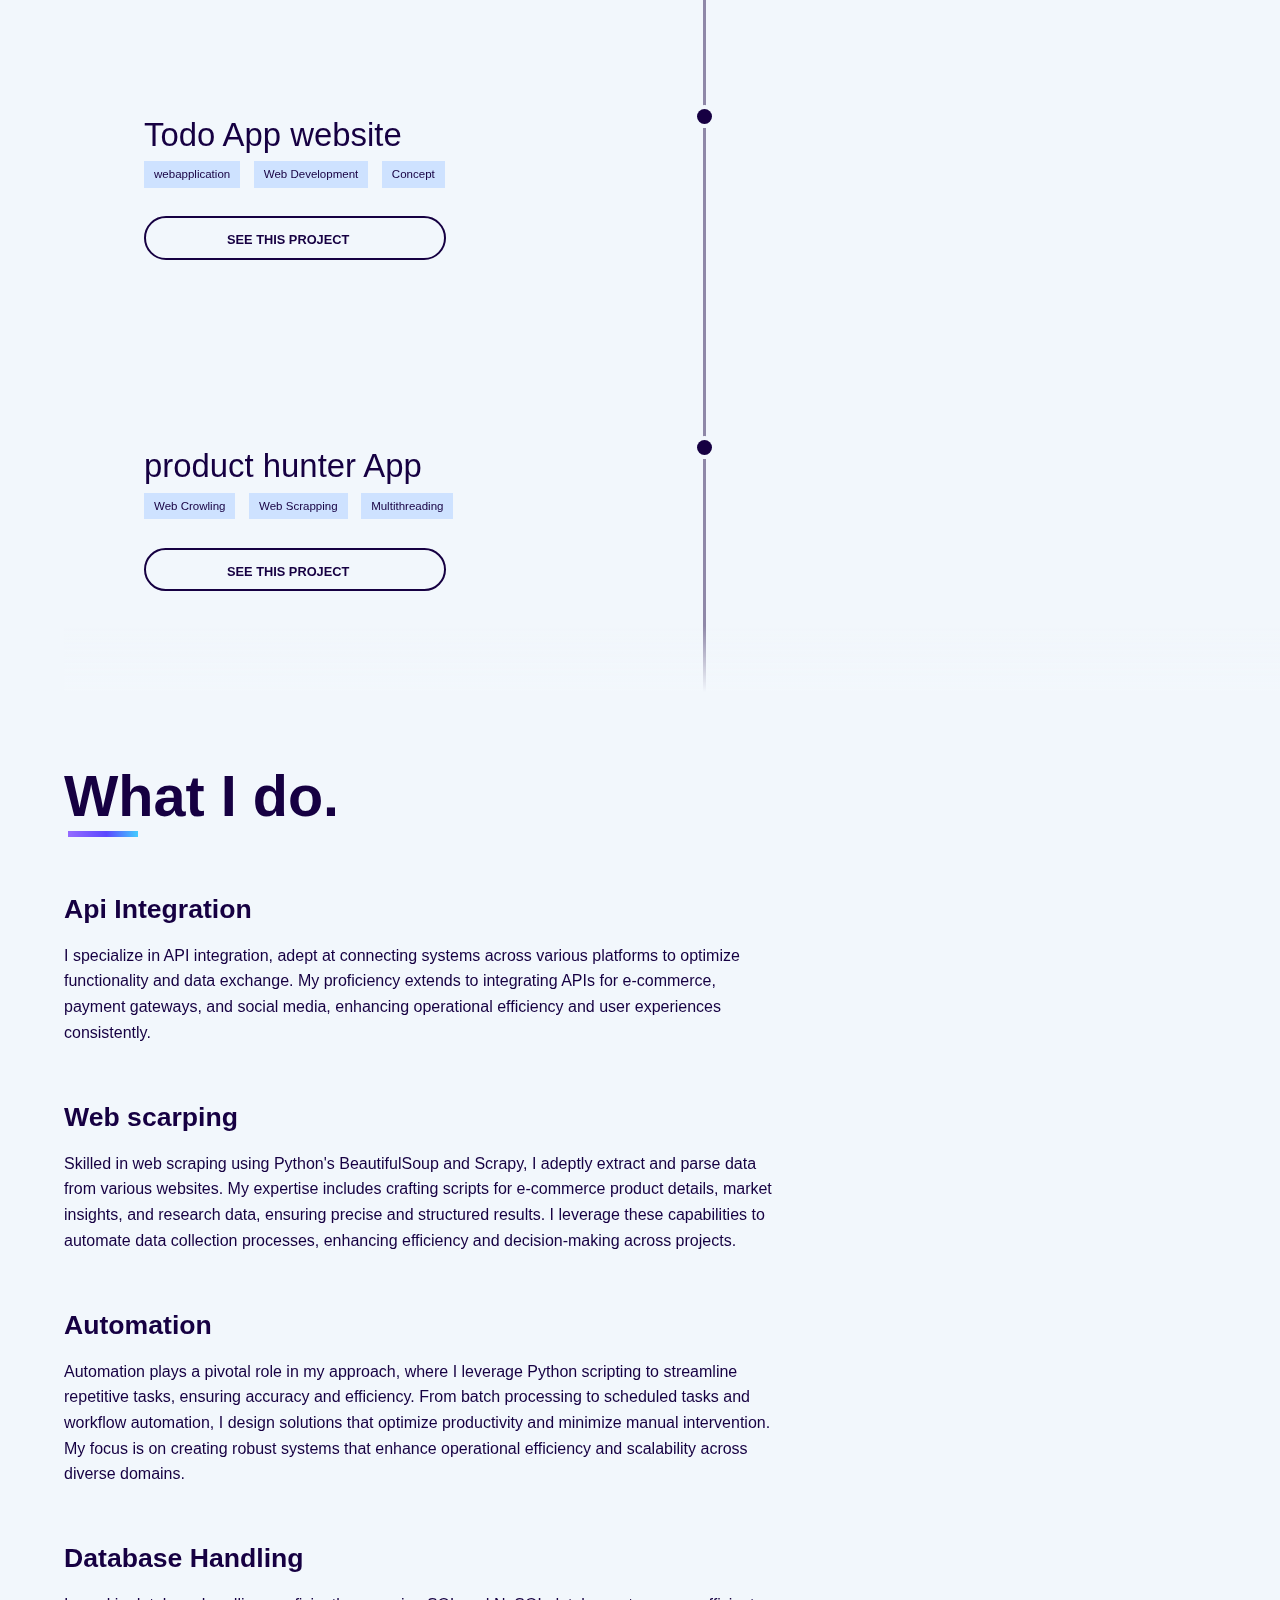
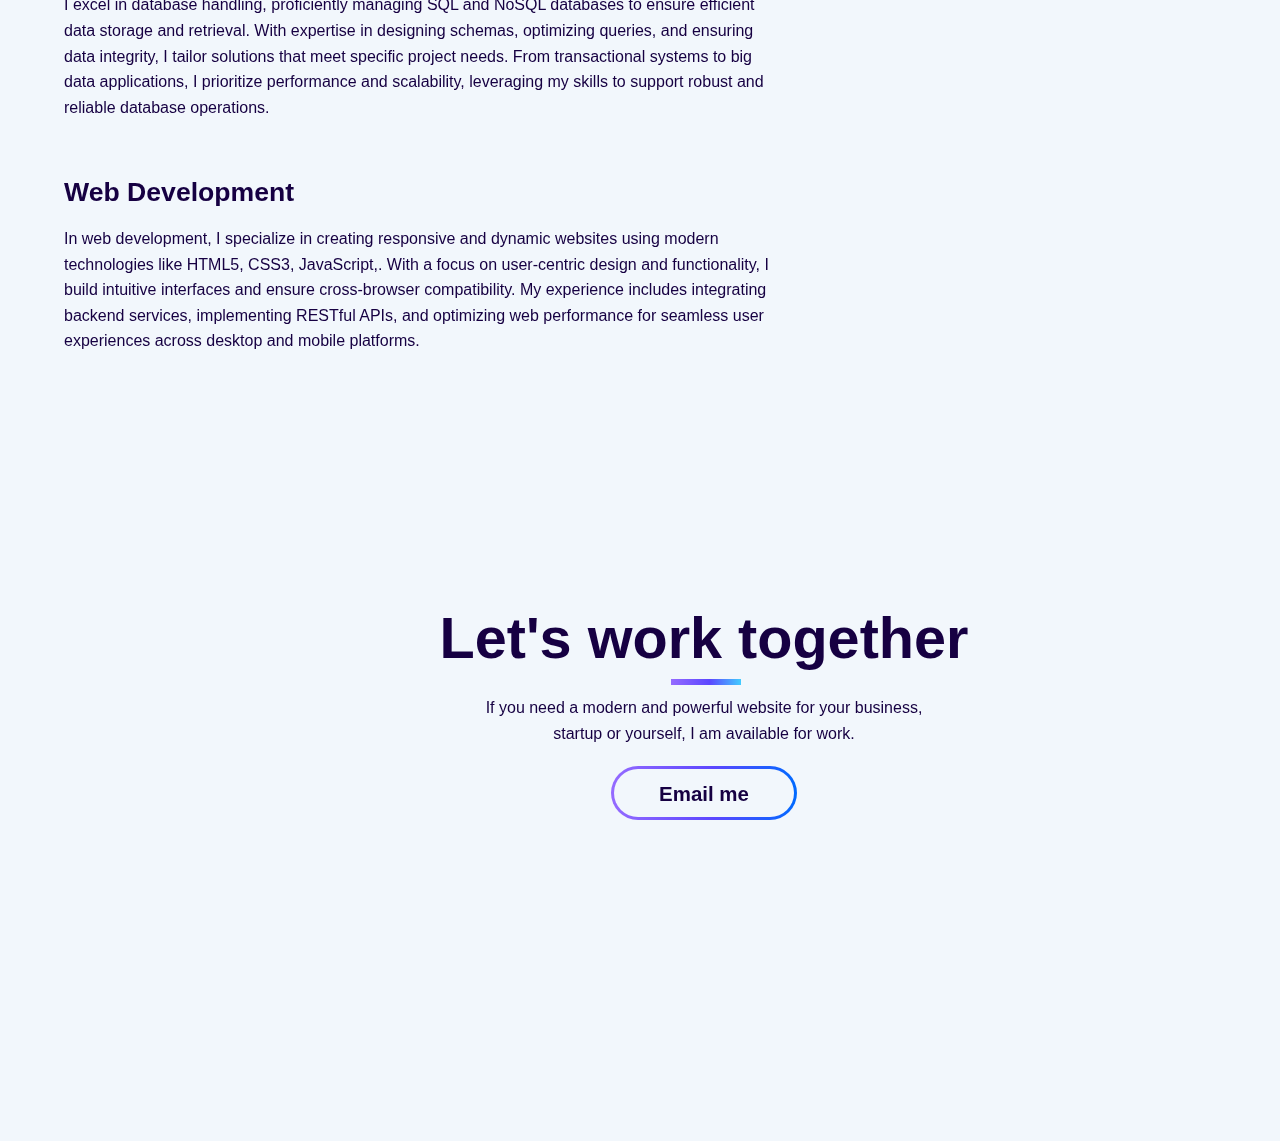
==== commit 8ff456e7: "spellingcorrection" ====
--- a/index.html
+++ b/index.html
@@ -395,7 +395,7 @@
                 <div data-w-id=7f6dc743-e2a4-2c1e-4831-8aecb80bf4f5 class="w-layout-grid timeline-item">
                     <div id=w-node-_7f6dc743-e2a4-2c1e-4831-8aecb80bf4f6-ab6902f0 class=timeline-left>
                         <div class=left-wrapper>
-                            <div class=work-name>School Assembely</div>
+                            <div class=work-name>School Assembly</div>
                             <div class=tags-wrapper>
                                 <div class=tags>Attendce System</div>
                                 <div class=tags>Ai model</div>
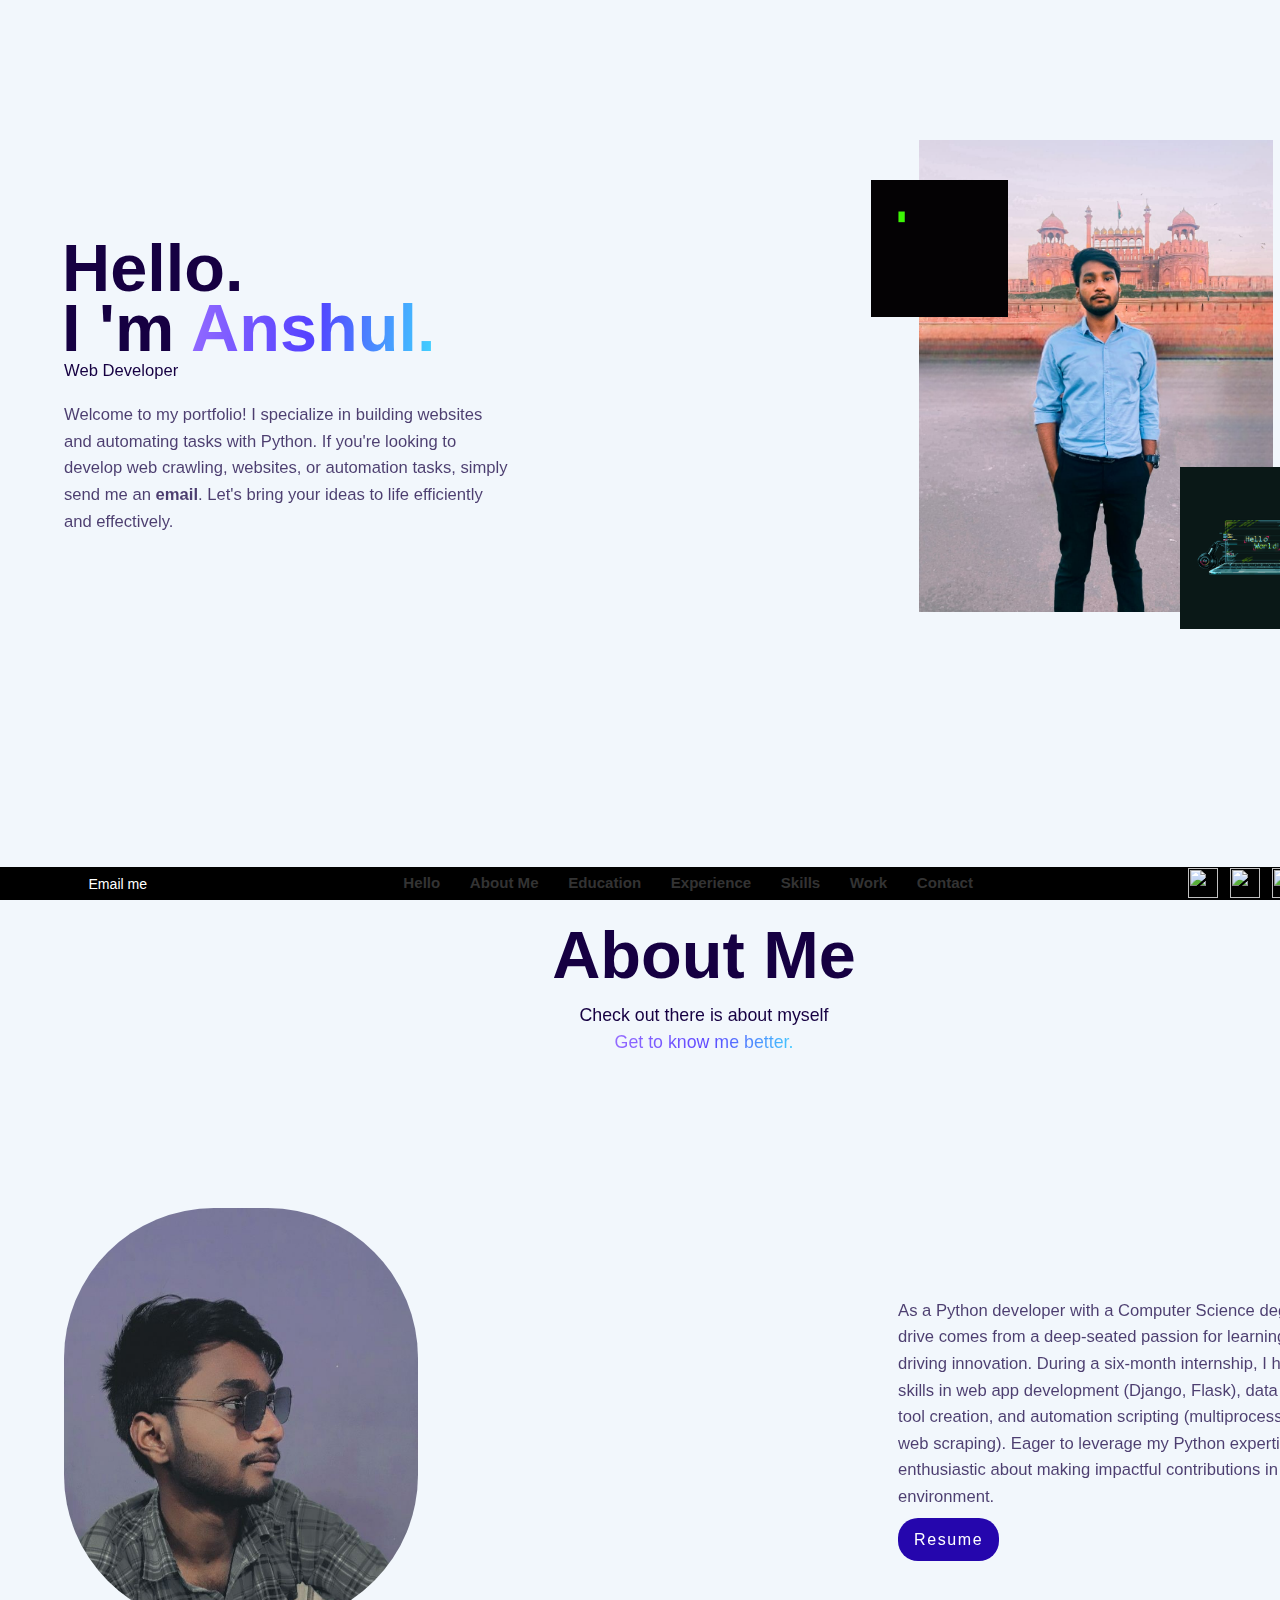
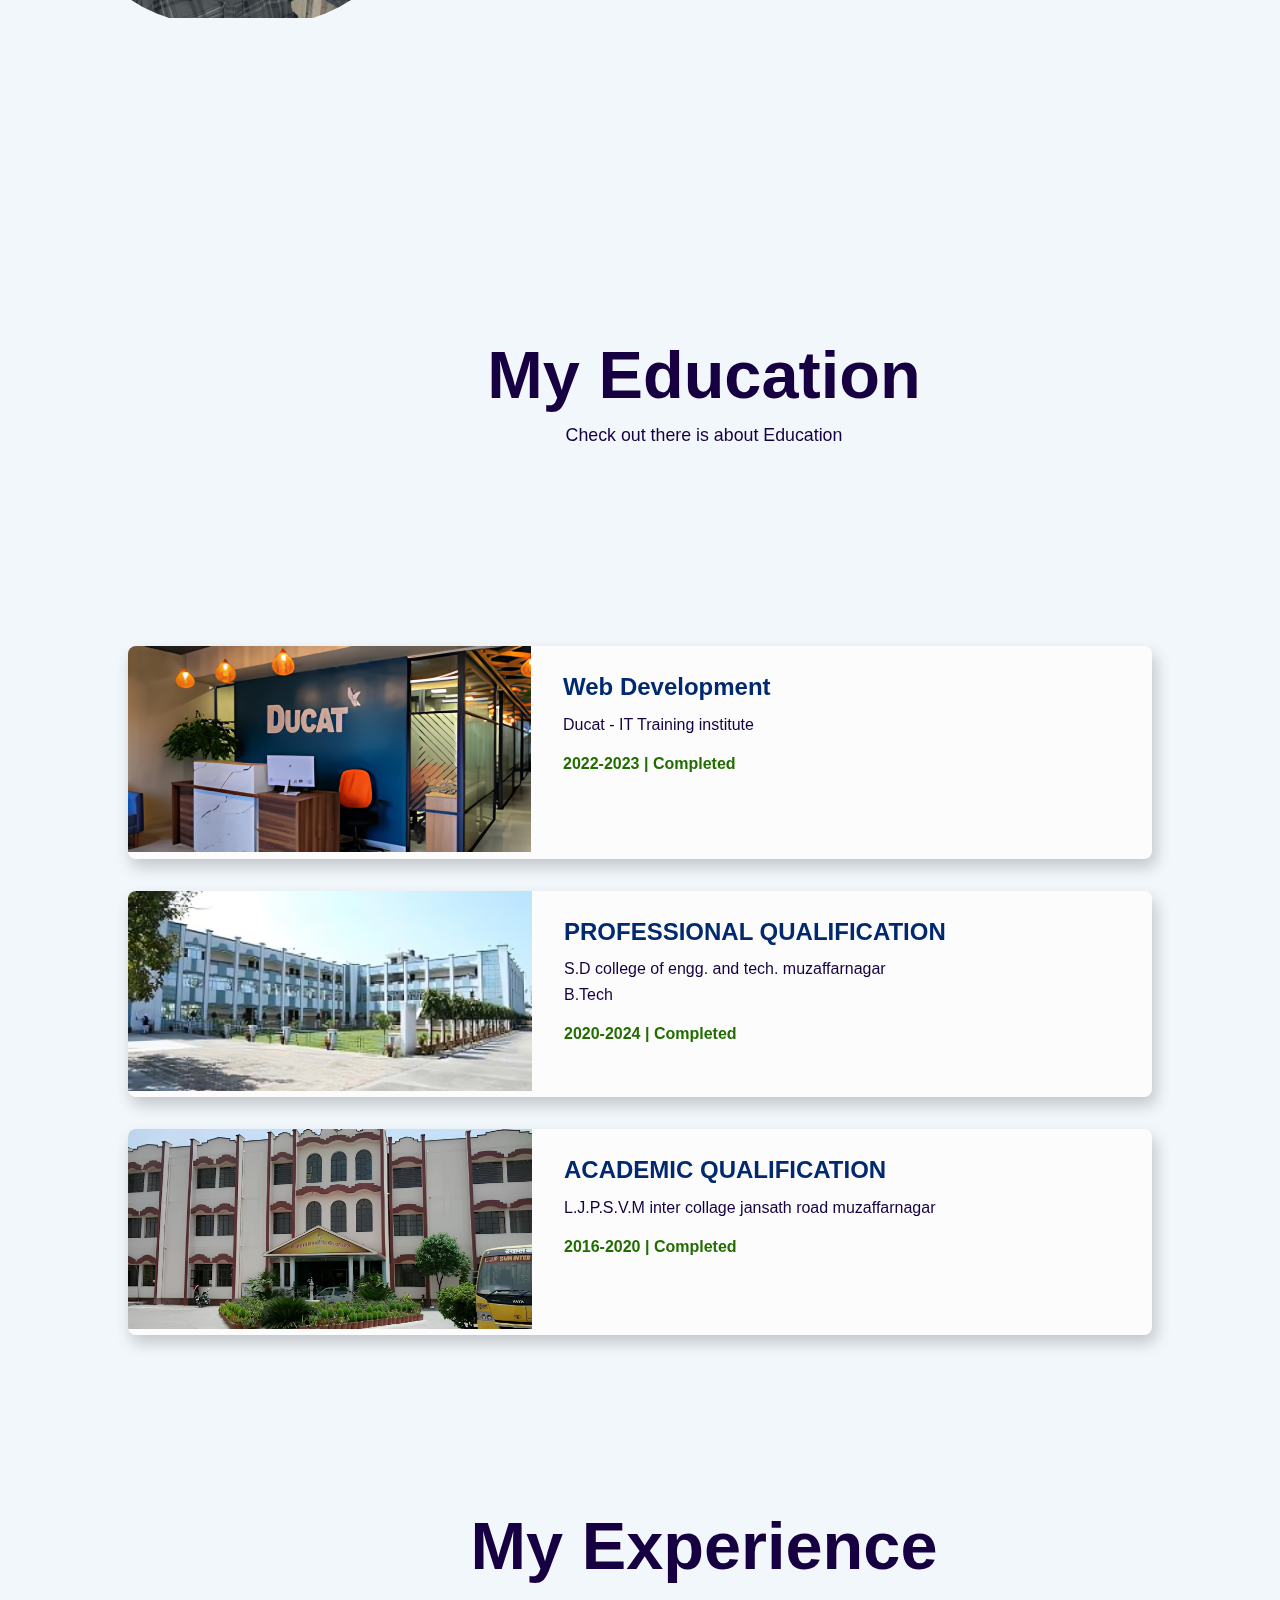
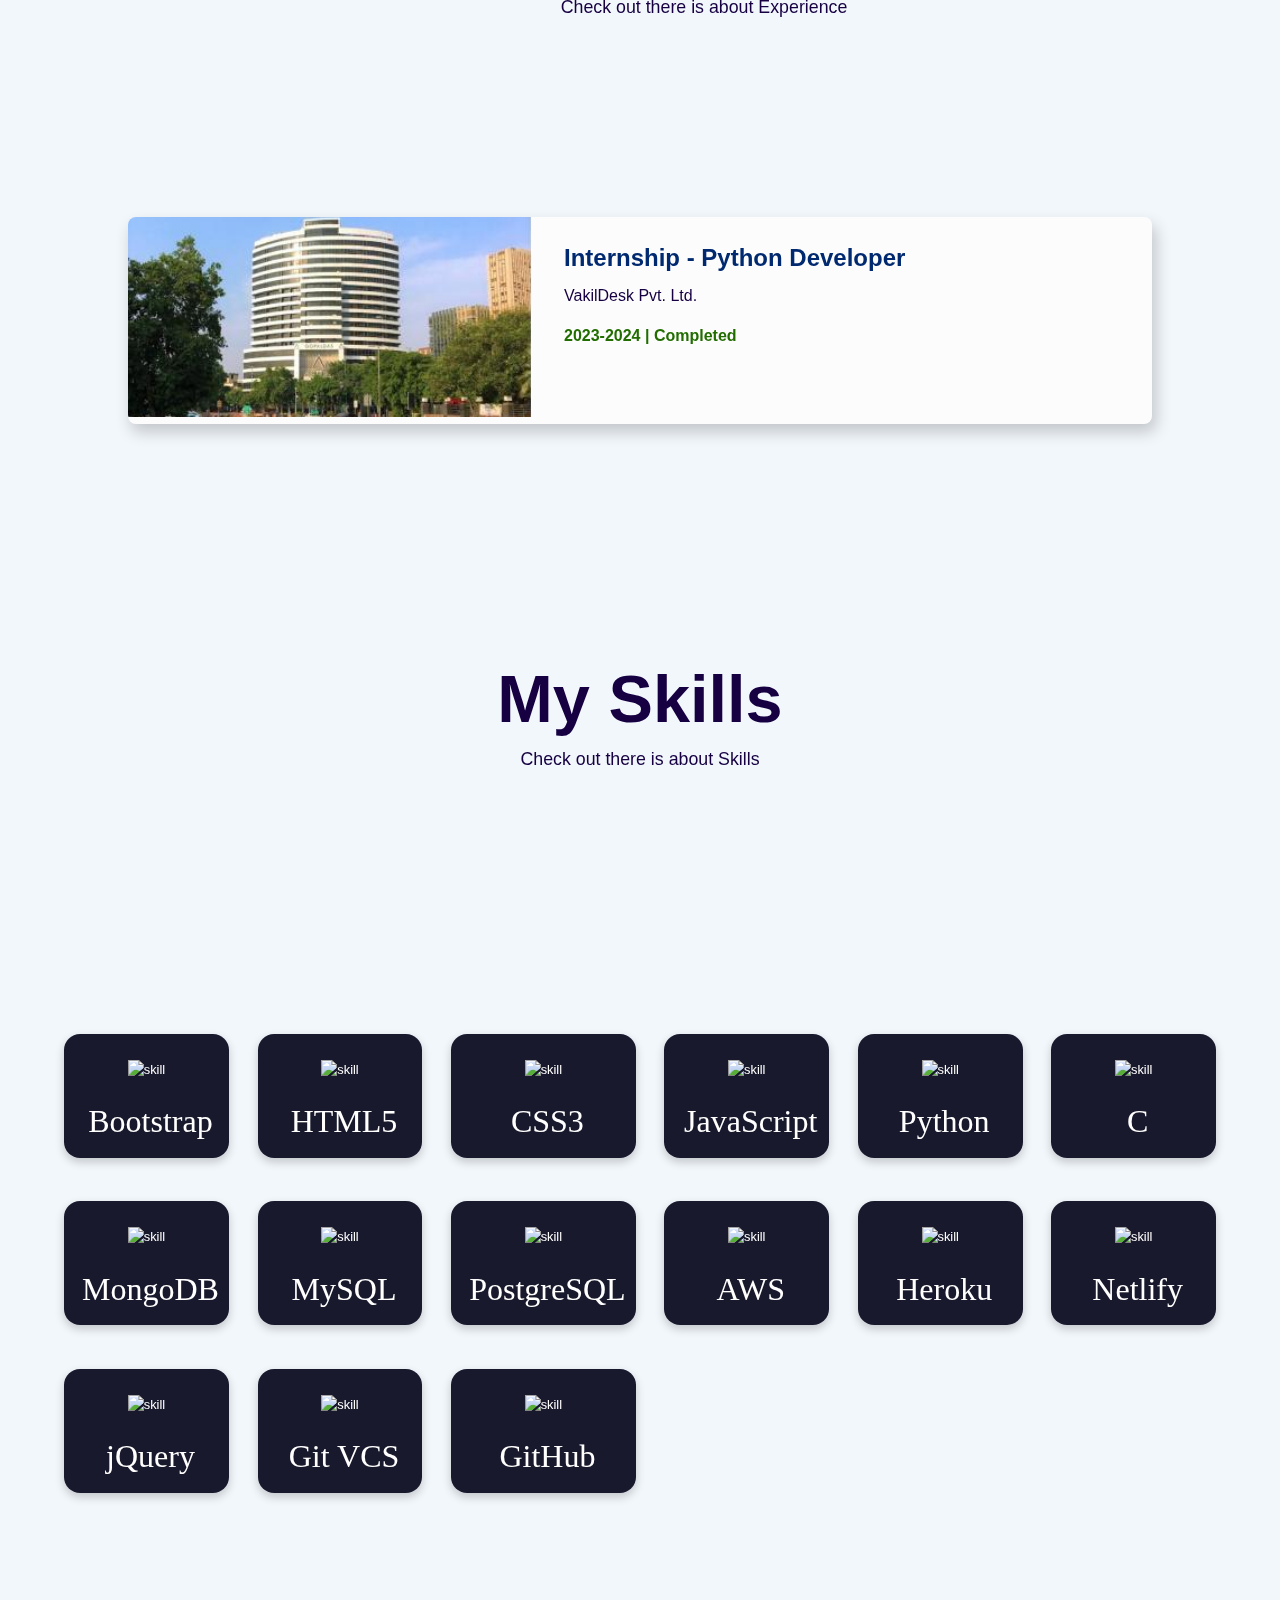
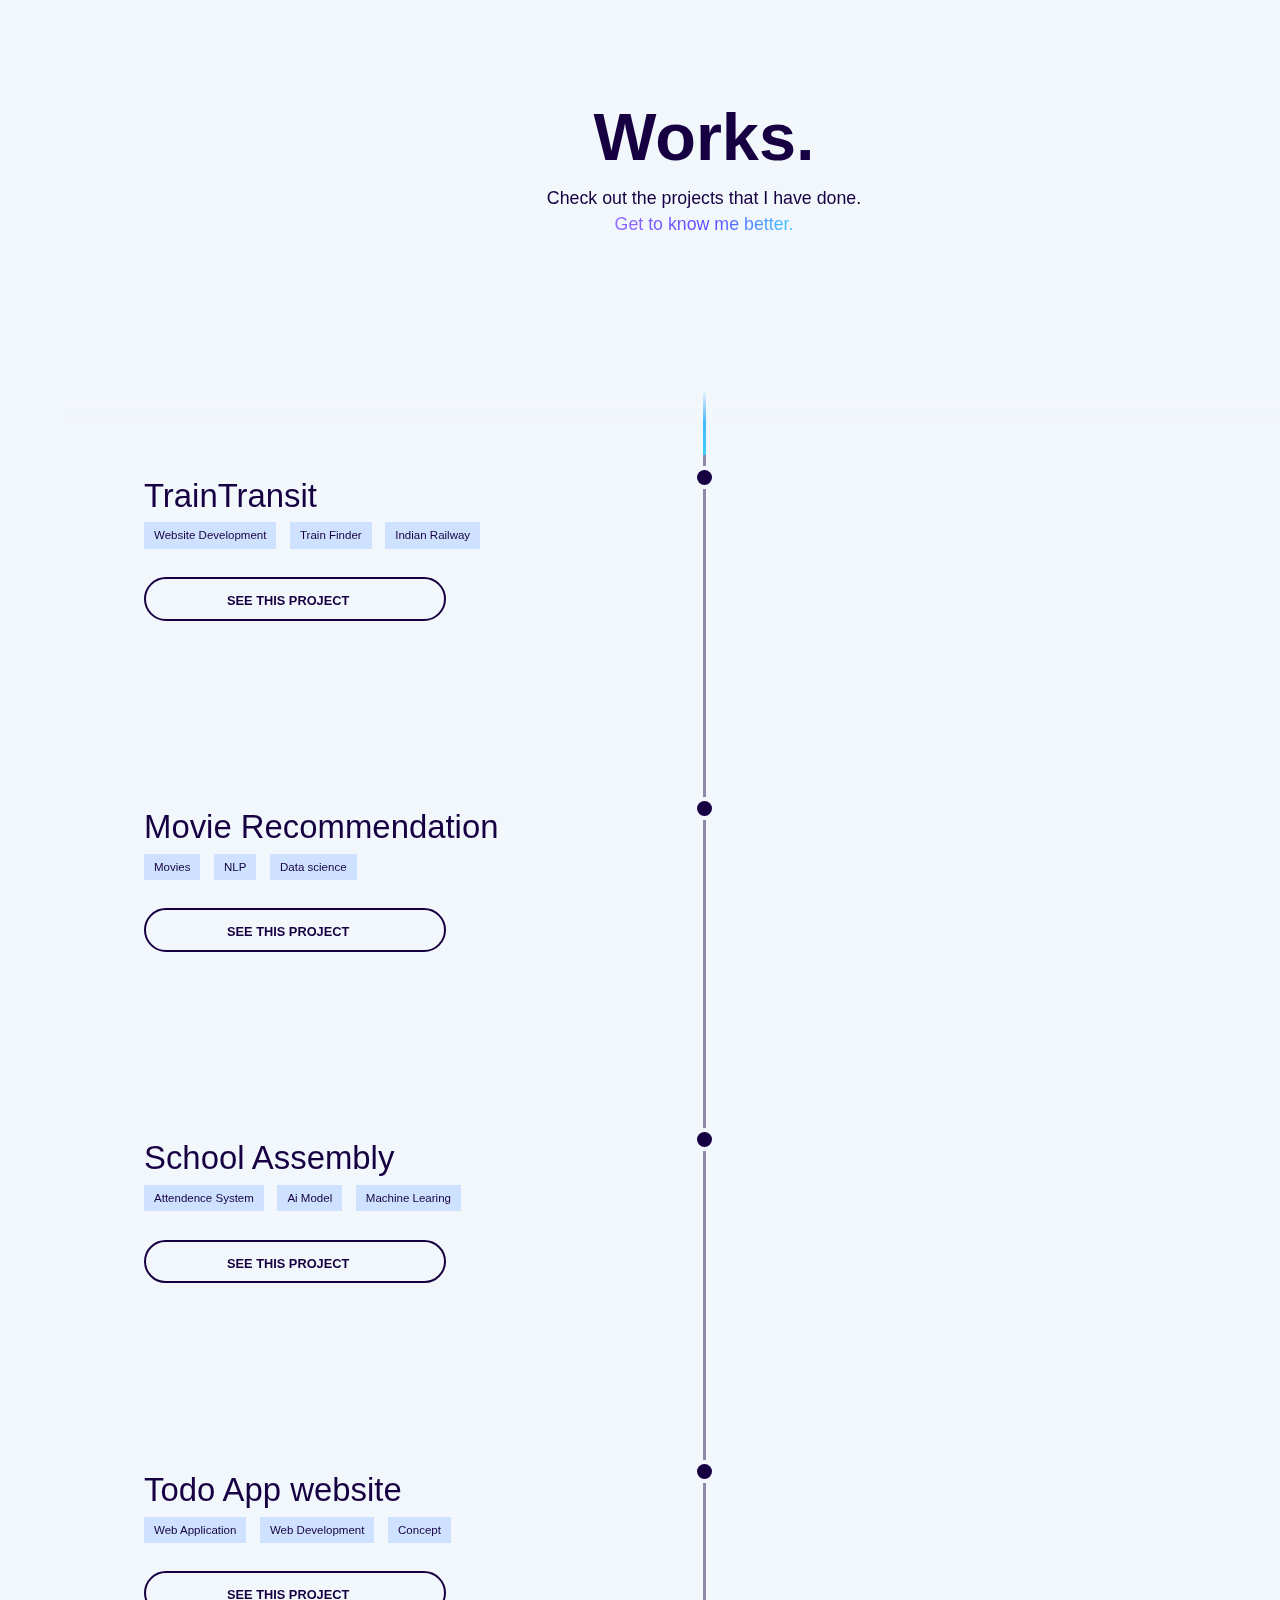
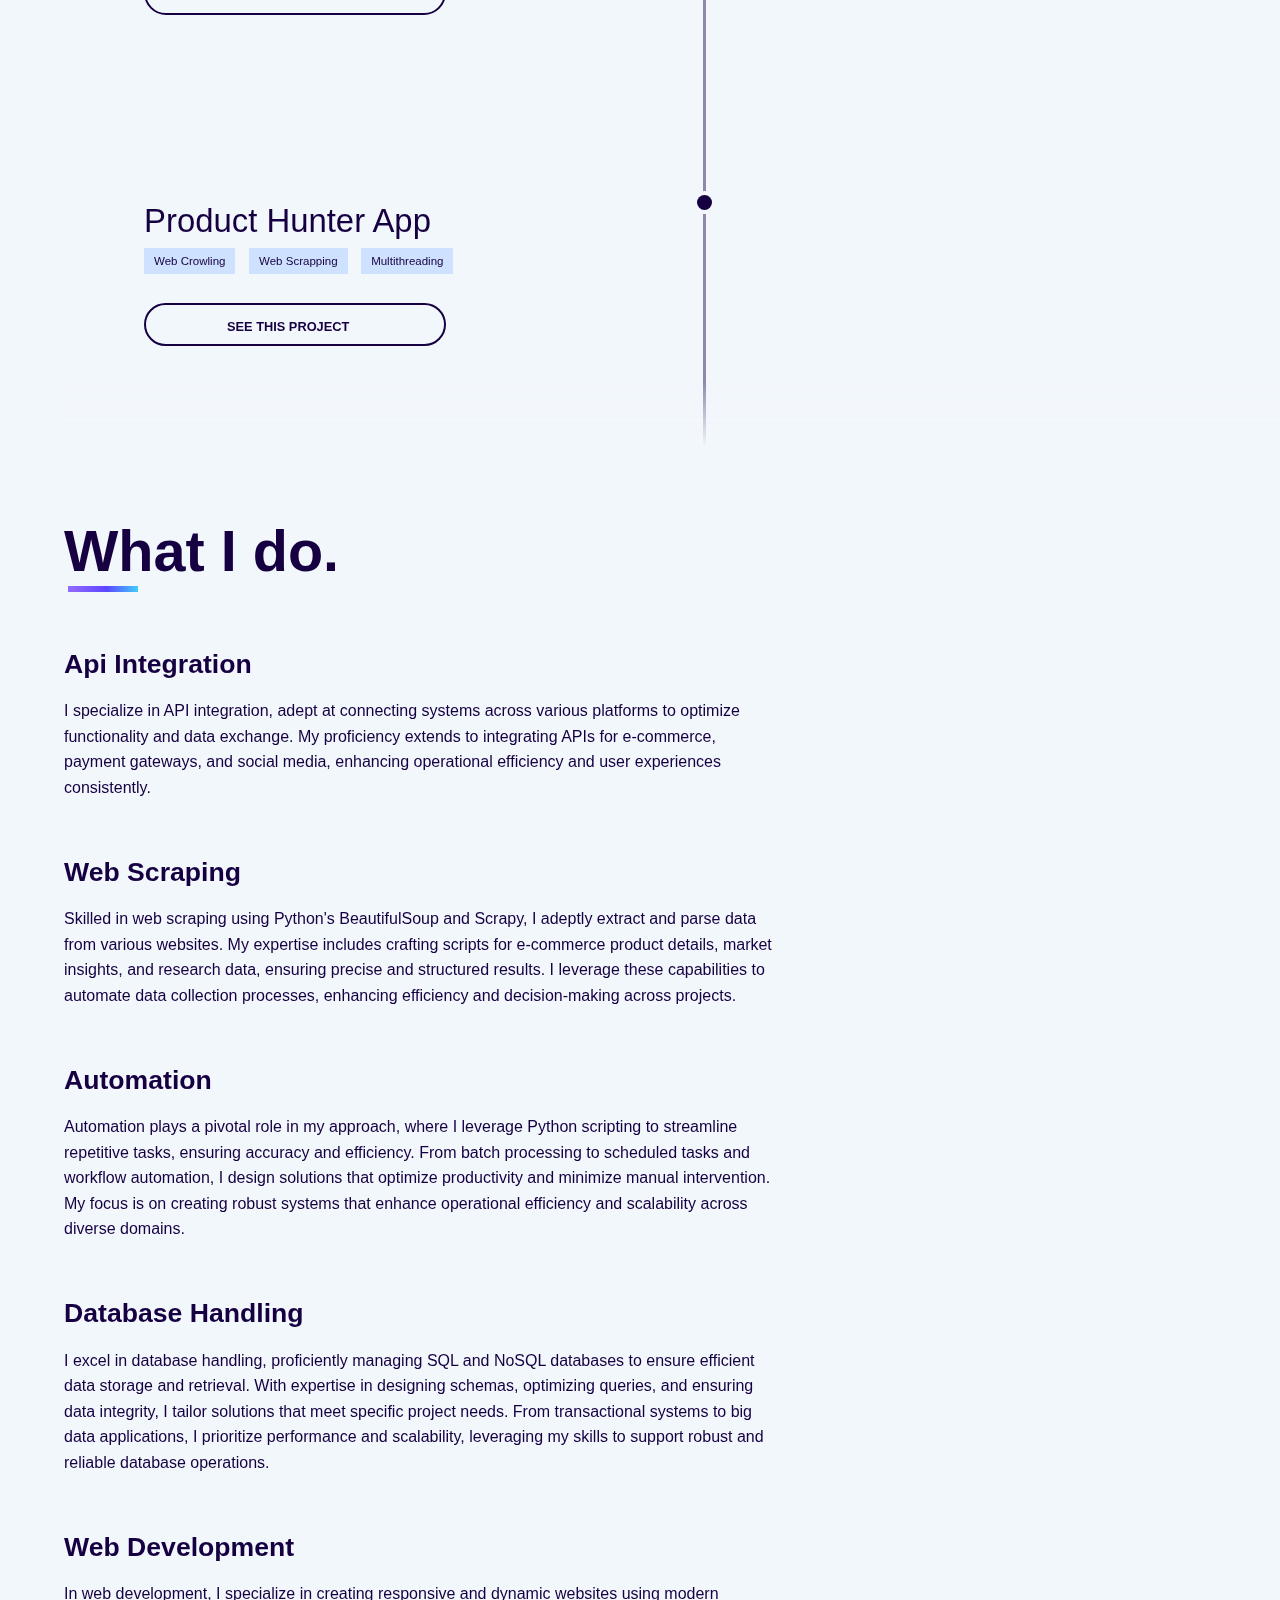
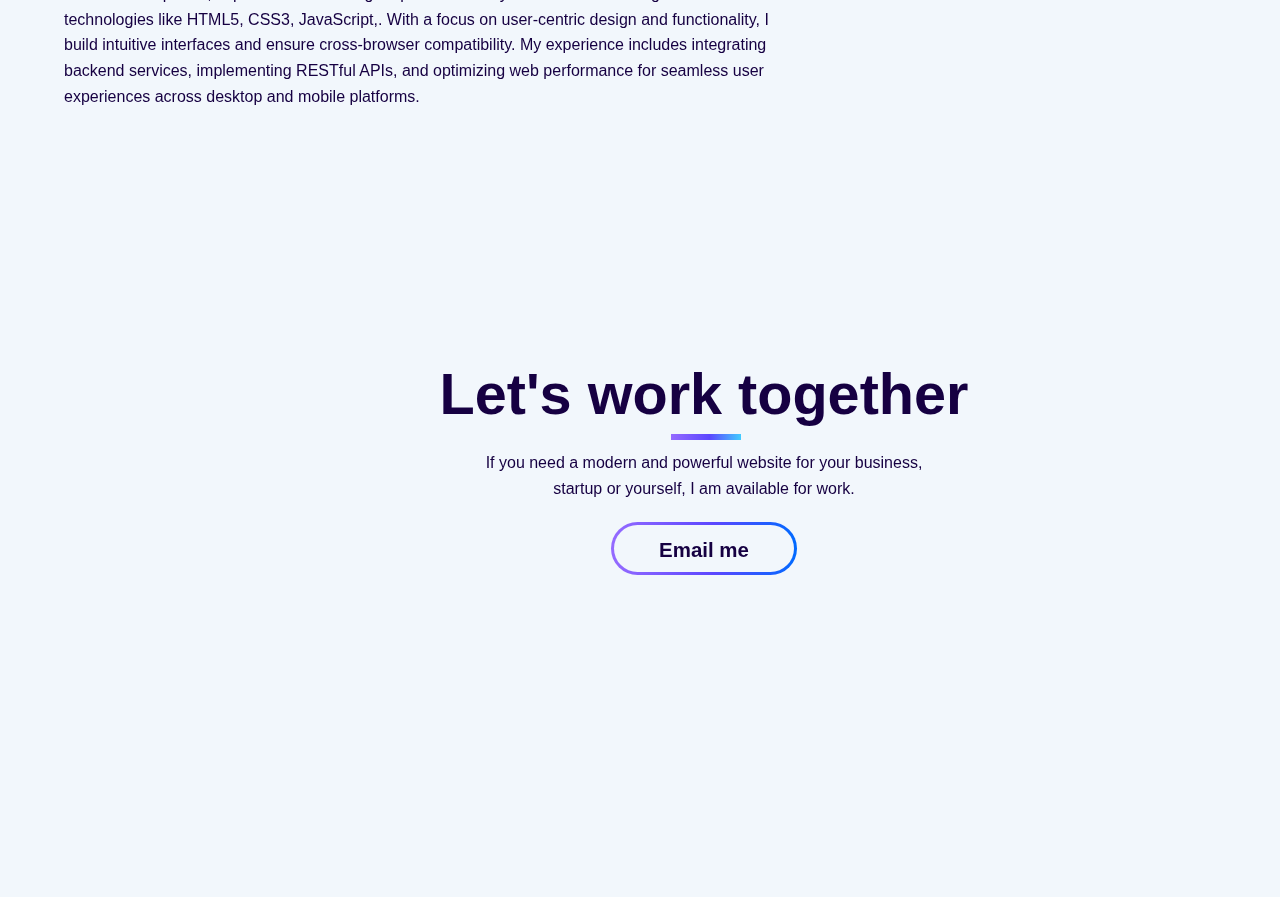
==== commit 61be7a52: "spellingcorrection" ====
--- a/index.html
+++ b/index.html
@@ -246,7 +246,7 @@
                 </div>
                 <div class=content>
                     <h3>Web Development</h3>
-                    <p>Ducat - IT Training Insitute</p>
+                    <p>Ducat - IT Training institute</p>
                     <h4>2022-2023 | Completed</h4>
                 </div>
             </div>
@@ -257,7 +257,7 @@
                 </div>
                 <div class=content>
                     <h3>PROFESSIONAL QUALIFICATION</h3>
-                    <p>s.d college of engg. and tech.muzaffarnagar</p>
+                    <p>S.D college of engg. and tech. muzaffarnagar</p>
                     <p> B.Tech</p>
                     <h4>2020-2024 | Completed</h4>
                 </div>
@@ -268,7 +268,7 @@
                 </div>
                 <div class=content>
                     <h3>ACADEMIC QUALIFICATION </h3>
-                    <p>L.J.P.S.V.M inter collage jansat road muzaffarnagar</p>
+                    <p>L.J.P.S.V.M inter collage jansath road muzaffarnagar</p>
                     <h4>2016-2020 | Completed</h4>
                 </div>
             </div>
@@ -297,7 +297,7 @@
                     <h4>2023-2024 | Completed</h4>
                 </div>
             </div>
-            <div class=box>
+            <!-- <div class=box>
                 <div class=eduimage>
                     <img draggable=false src=/static/images/colleg_project.png alt style=width:404px;height:200px>
                 </div>
@@ -309,7 +309,7 @@
                     </p>
                     <h4>2024 | Currently Working</h4>
                 </div>
-            </div>
+            </div> -->
         </div>
     </section>
     <section class=skills id=skills>
@@ -355,7 +355,7 @@
                                 <div class=tags>Train Finder</div>
                                 <div class="tags last">Indian Railway</div>
                             </div>
-                            <a href=http://farzinzaman.webflow.io/works/aztecs-esports-website
+                            <a href="#"
                                 class="see-this-project w-inline-block">
                                 <div class=text-block-2>SEE THIS PROJECT</div>
                             </a>
@@ -378,7 +378,7 @@
                                 <div class=tags>NLP</div>
                                 <div class="tags last">Data science</div>
                             </div>
-                            <a href=http://farzinzaman.webflow.io/works/chamillion-website
+                            <a href="#"
                                 class="see-this-project w-inline-block">
                                 <div class=text-block-2>SEE THIS PROJECT</div>
                             </a>
@@ -397,11 +397,11 @@
                         <div class=left-wrapper>
                             <div class=work-name>School Assembly</div>
                             <div class=tags-wrapper>
-                                <div class=tags>Attendce System</div>
-                                <div class=tags>Ai model</div>
+                                <div class=tags>Attendence System</div>
+                                <div class=tags>Ai Model</div>
                                 <div class="tags last">Machine Learing</div>
                             </div>
-                            <a href=http://farzinzaman.webflow.io/works/blocknubie-website
+                            <a href='#'
                                 class="see-this-project w-inline-block">
                                 <div class=text-block-2>SEE THIS PROJECT</div>
                             </a>
@@ -420,11 +420,11 @@
                         <div class=left-wrapper>
                             <div class=work-name>Todo App website</div>
                             <div class=tags-wrapper>
-                                <div class=tags>webapplication</div>
+                                <div class=tags>Web Application</div>
                                 <div class=tags>Web Development</div>
                                 <div class="tags last">Concept</div>
                             </div>
-                            <a href=http://farzinzaman.webflow.io/works/team-app-website
+                            <a href='#'
                                 class="see-this-project w-inline-block">
                                 <div class=text-block-2>SEE THIS PROJECT</div>
                             </a>
@@ -441,13 +441,13 @@
                 <div data-w-id=41dce88a-4404-33a5-a892-962967bb440c class="w-layout-grid timeline-item">
                     <div id=w-node-_41dce88a-4404-33a5-a892-962967bb440d-ab6902f0 class=timeline-left>
                         <div class=left-wrapper>
-                            <div class=work-name>product hunter App</div>
+                            <div class=work-name>Product Hunter App</div>
                             <div class=tags-wrapper>
                                 <div class=tags>Web Crowling</div>
                                 <div class=tags>Web Scrapping</div>
                                 <div class="tags last">Multithreading</div>
                             </div>
-                            <a href=http://farzinzaman.webflow.io/works/chat-app-website
+                            <a href='#'
                                 class="see-this-project w-inline-block">
                                 <div class=text-block-2>SEE THIS PROJECT</div>
                             </a>
@@ -478,7 +478,7 @@
                     experiences consistently.</p>
             </div>
             <div data-w-id=feb62a5d-a98d-27f1-dd06-bd4e34e6f0df style=opacity:1 class=design>
-                <h1 class=heading-10>Web scarping</h1>
+                <h1 class=heading-10>Web Scraping</h1>
                 <p class=paragraph-6>Skilled in web scraping using Python's BeautifulSoup and Scrapy, I adeptly extract
                     and parse data from various websites. My expertise includes crafting scripts for e-commerce product
                     details, market insights, and research data, ensuring precise and structured results. I leverage
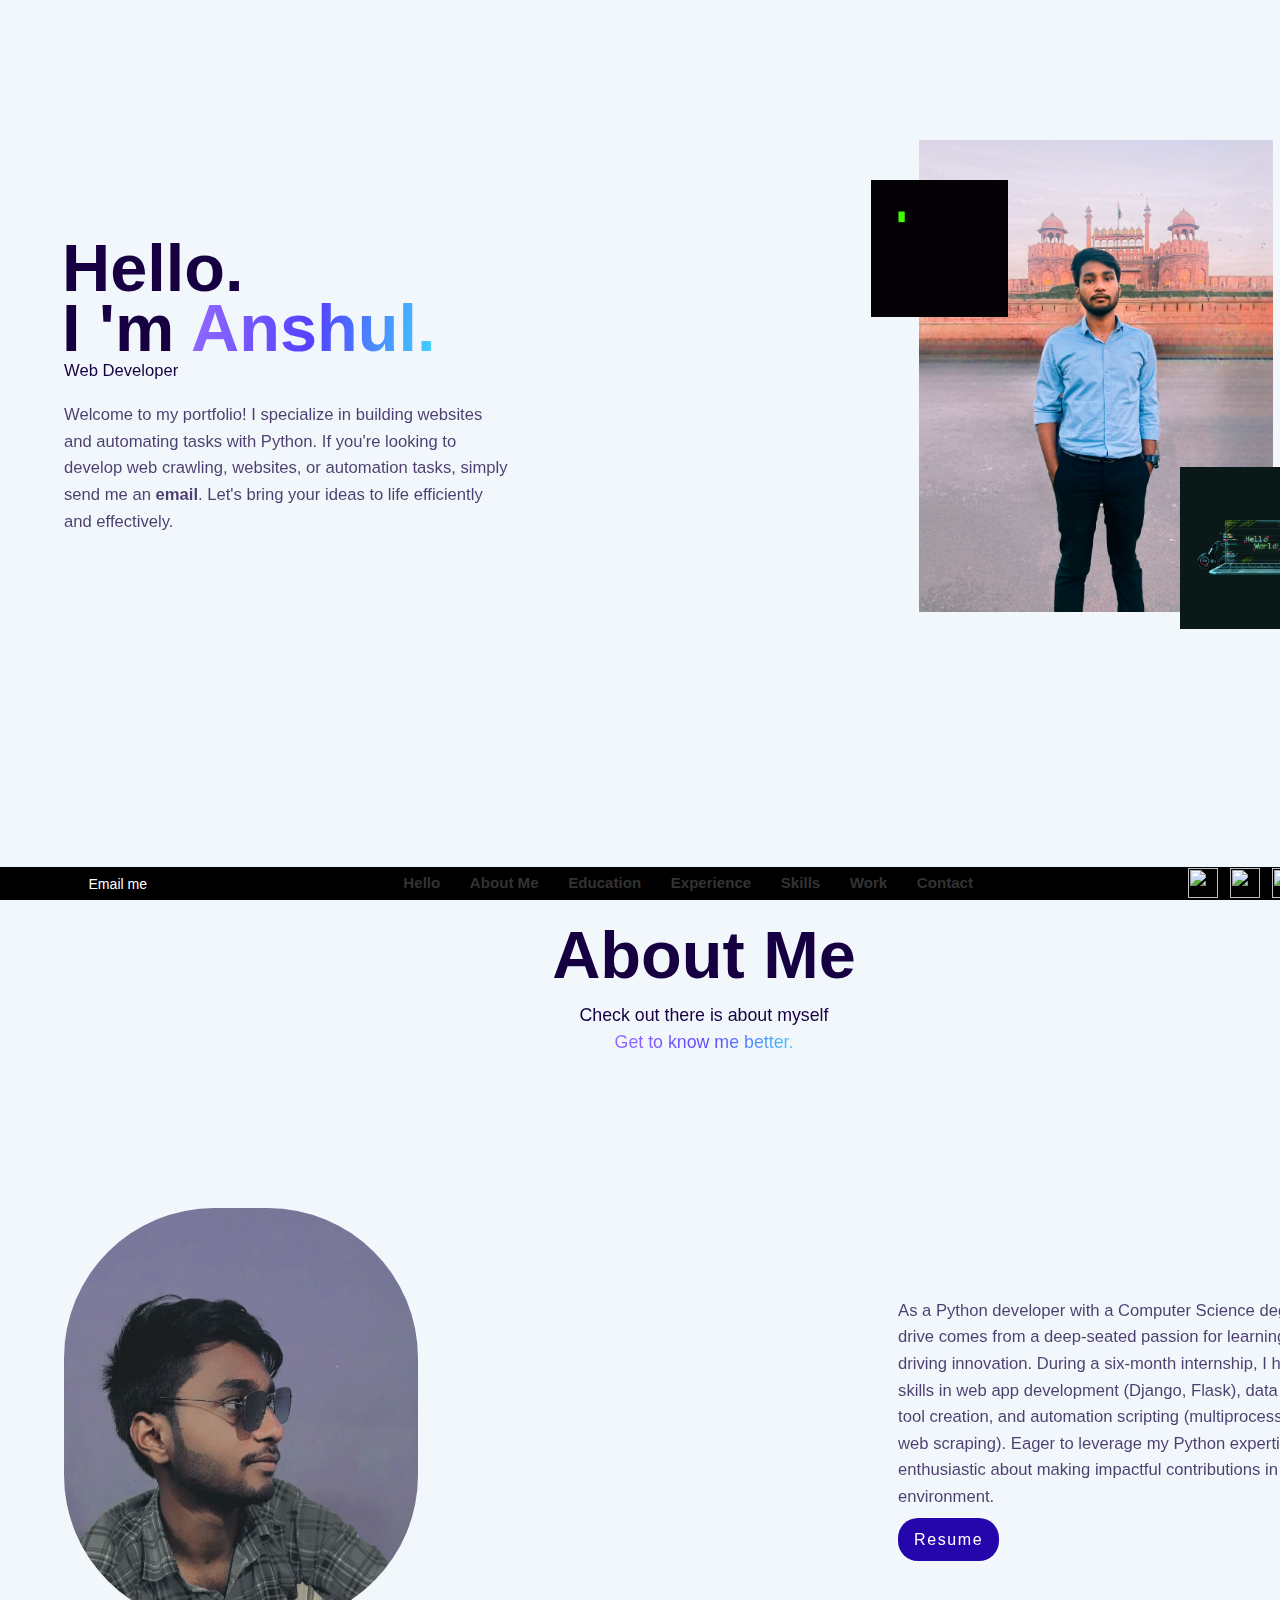
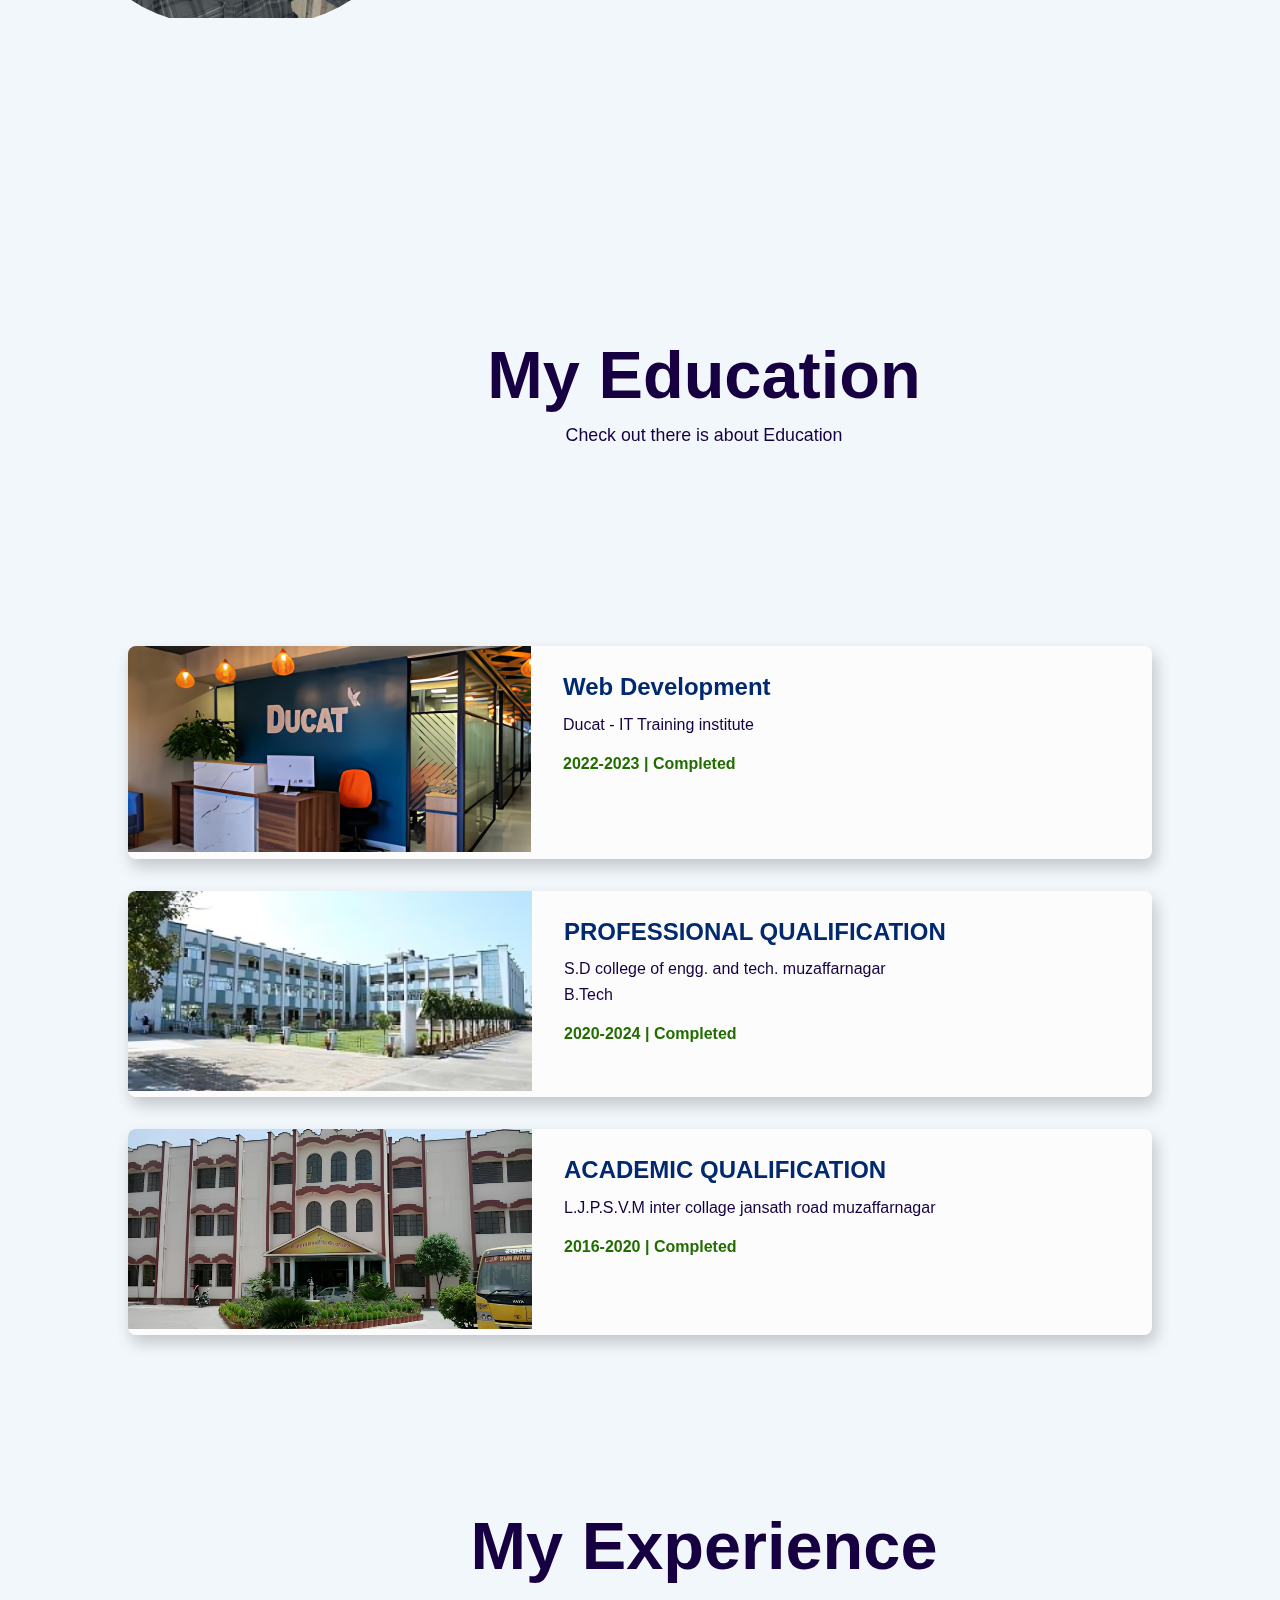
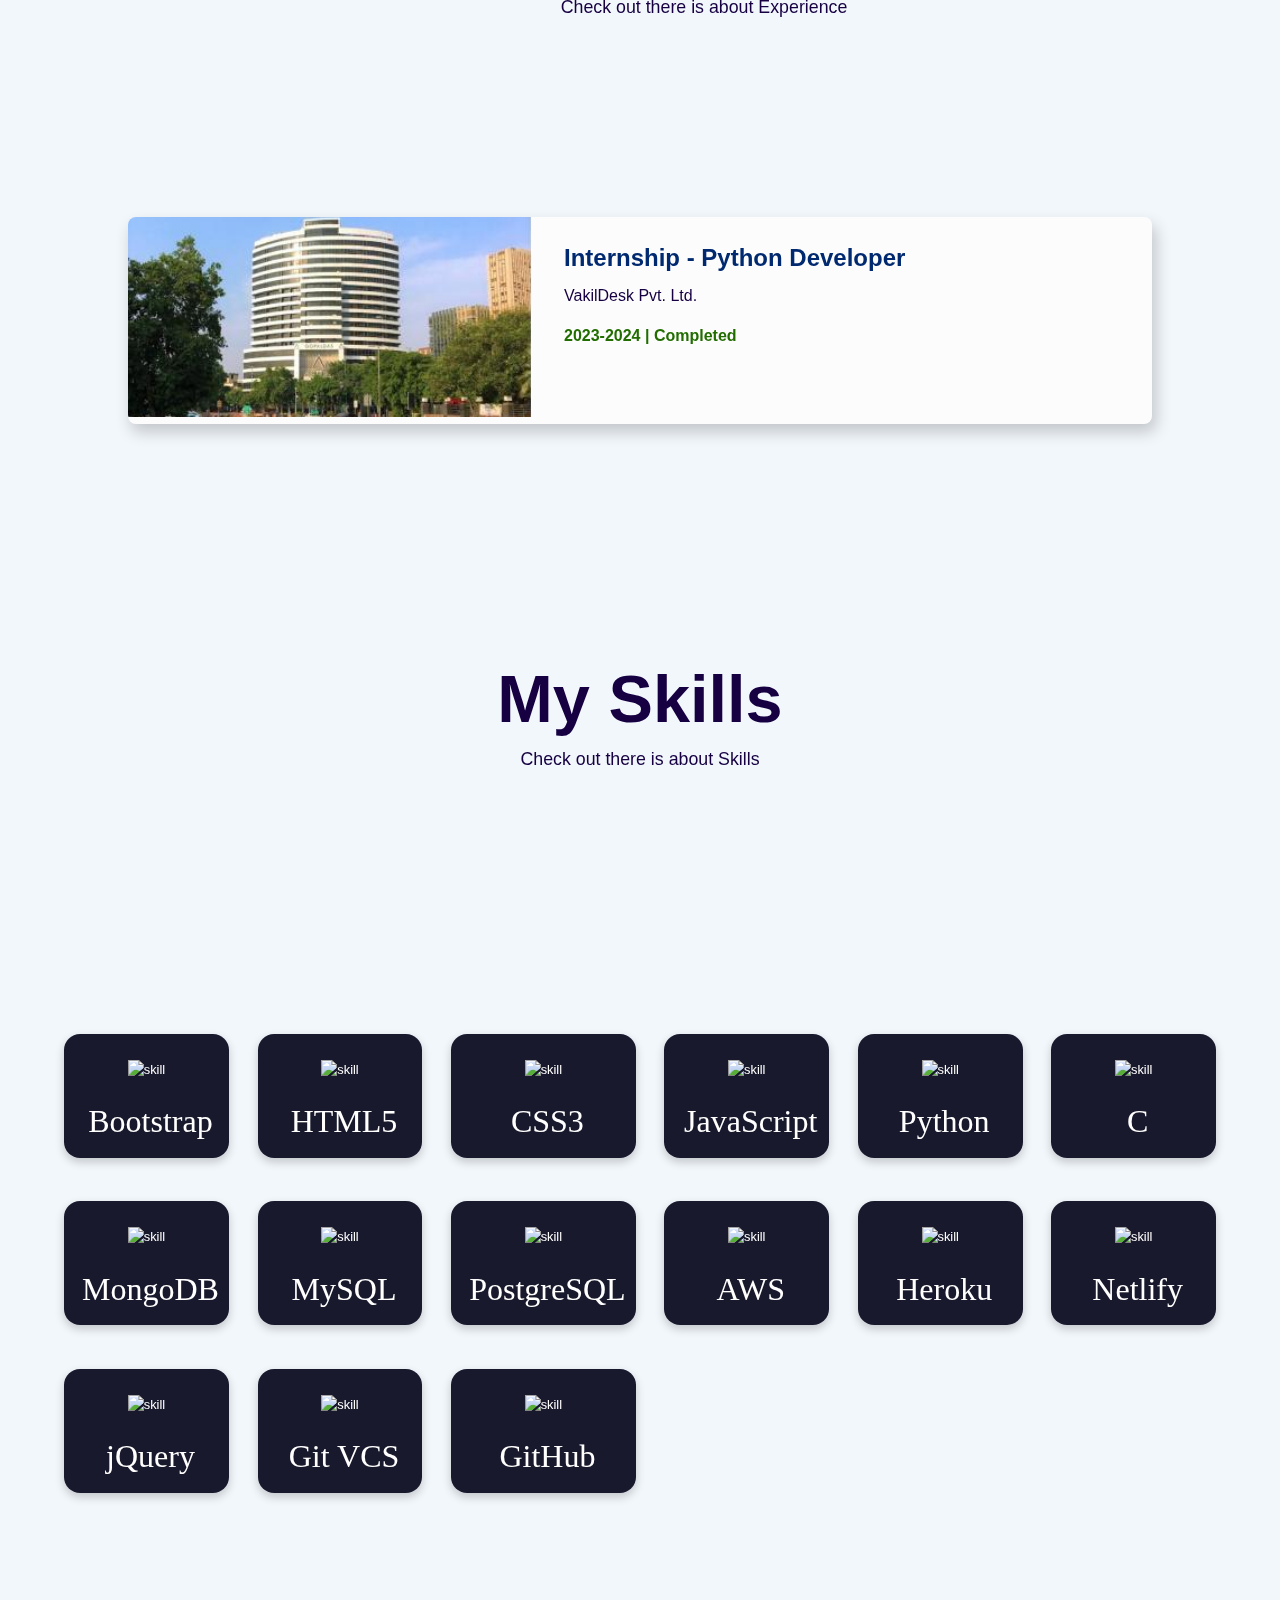
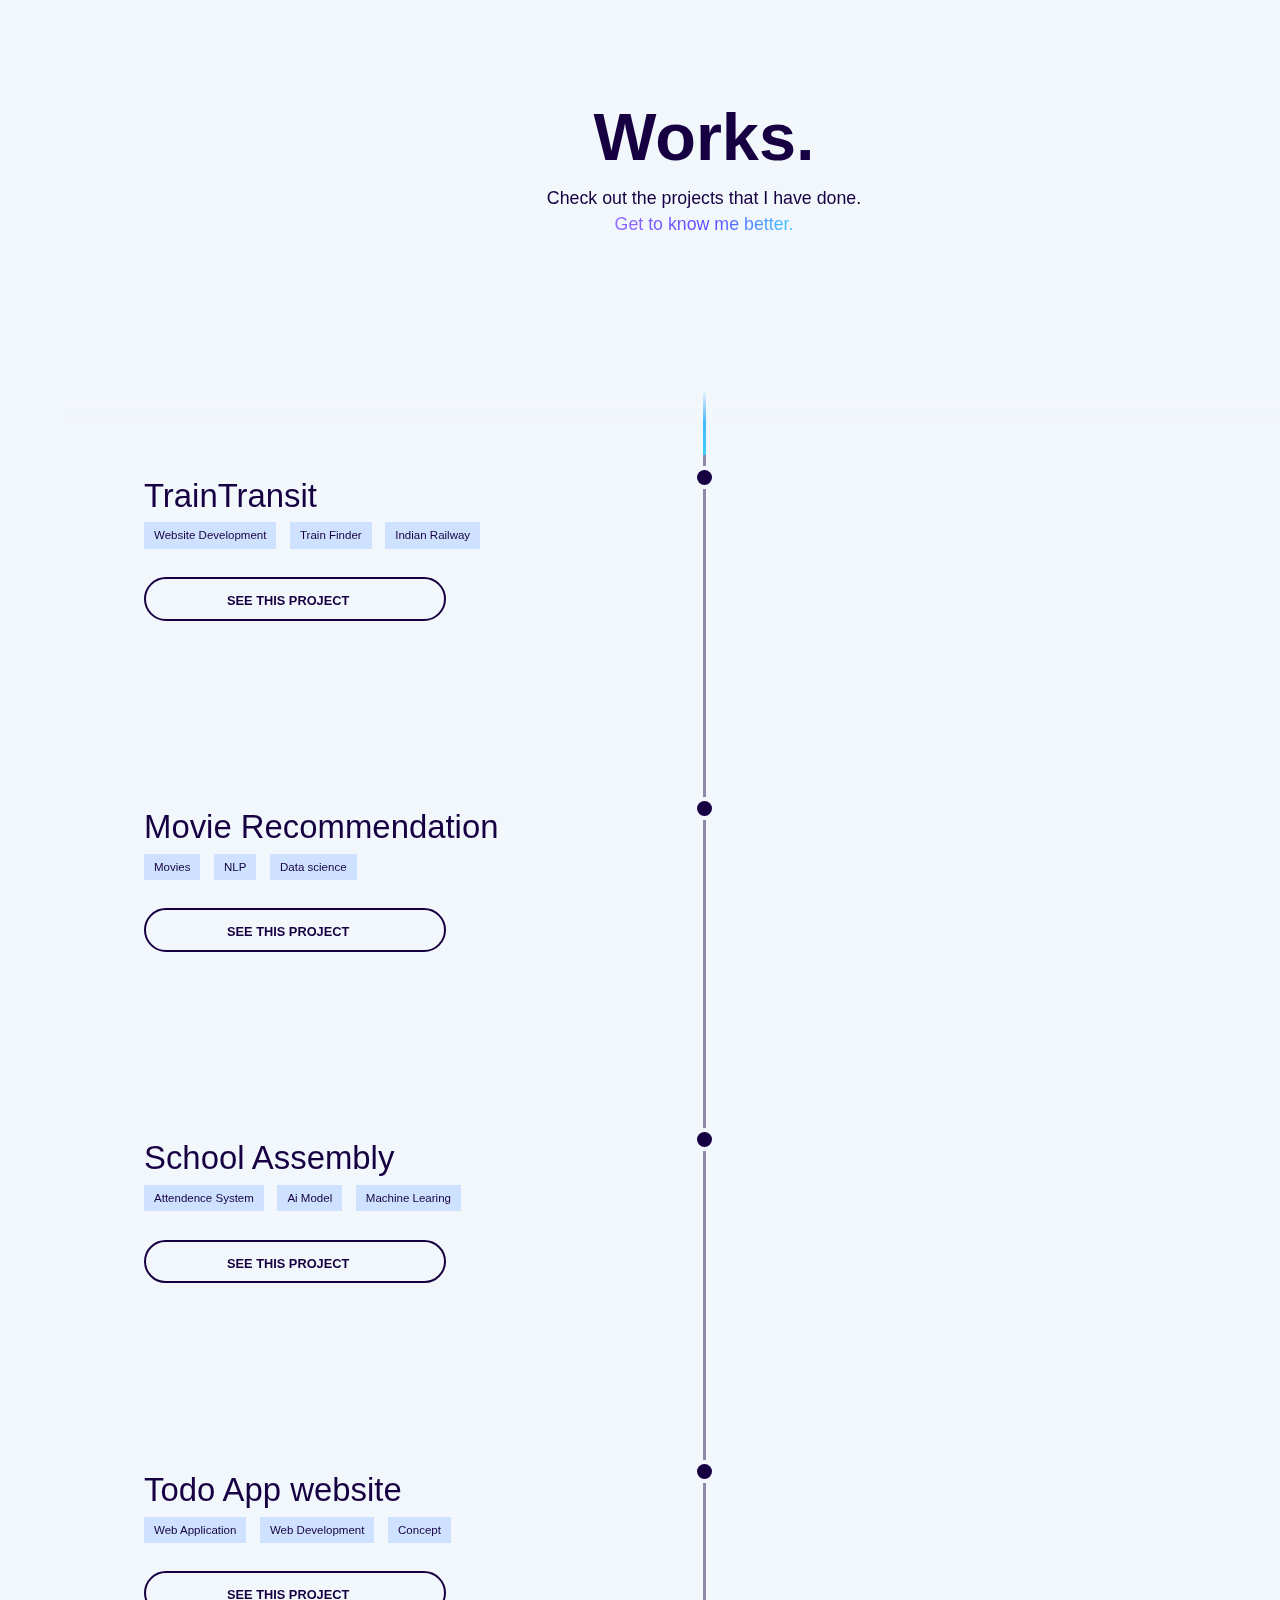
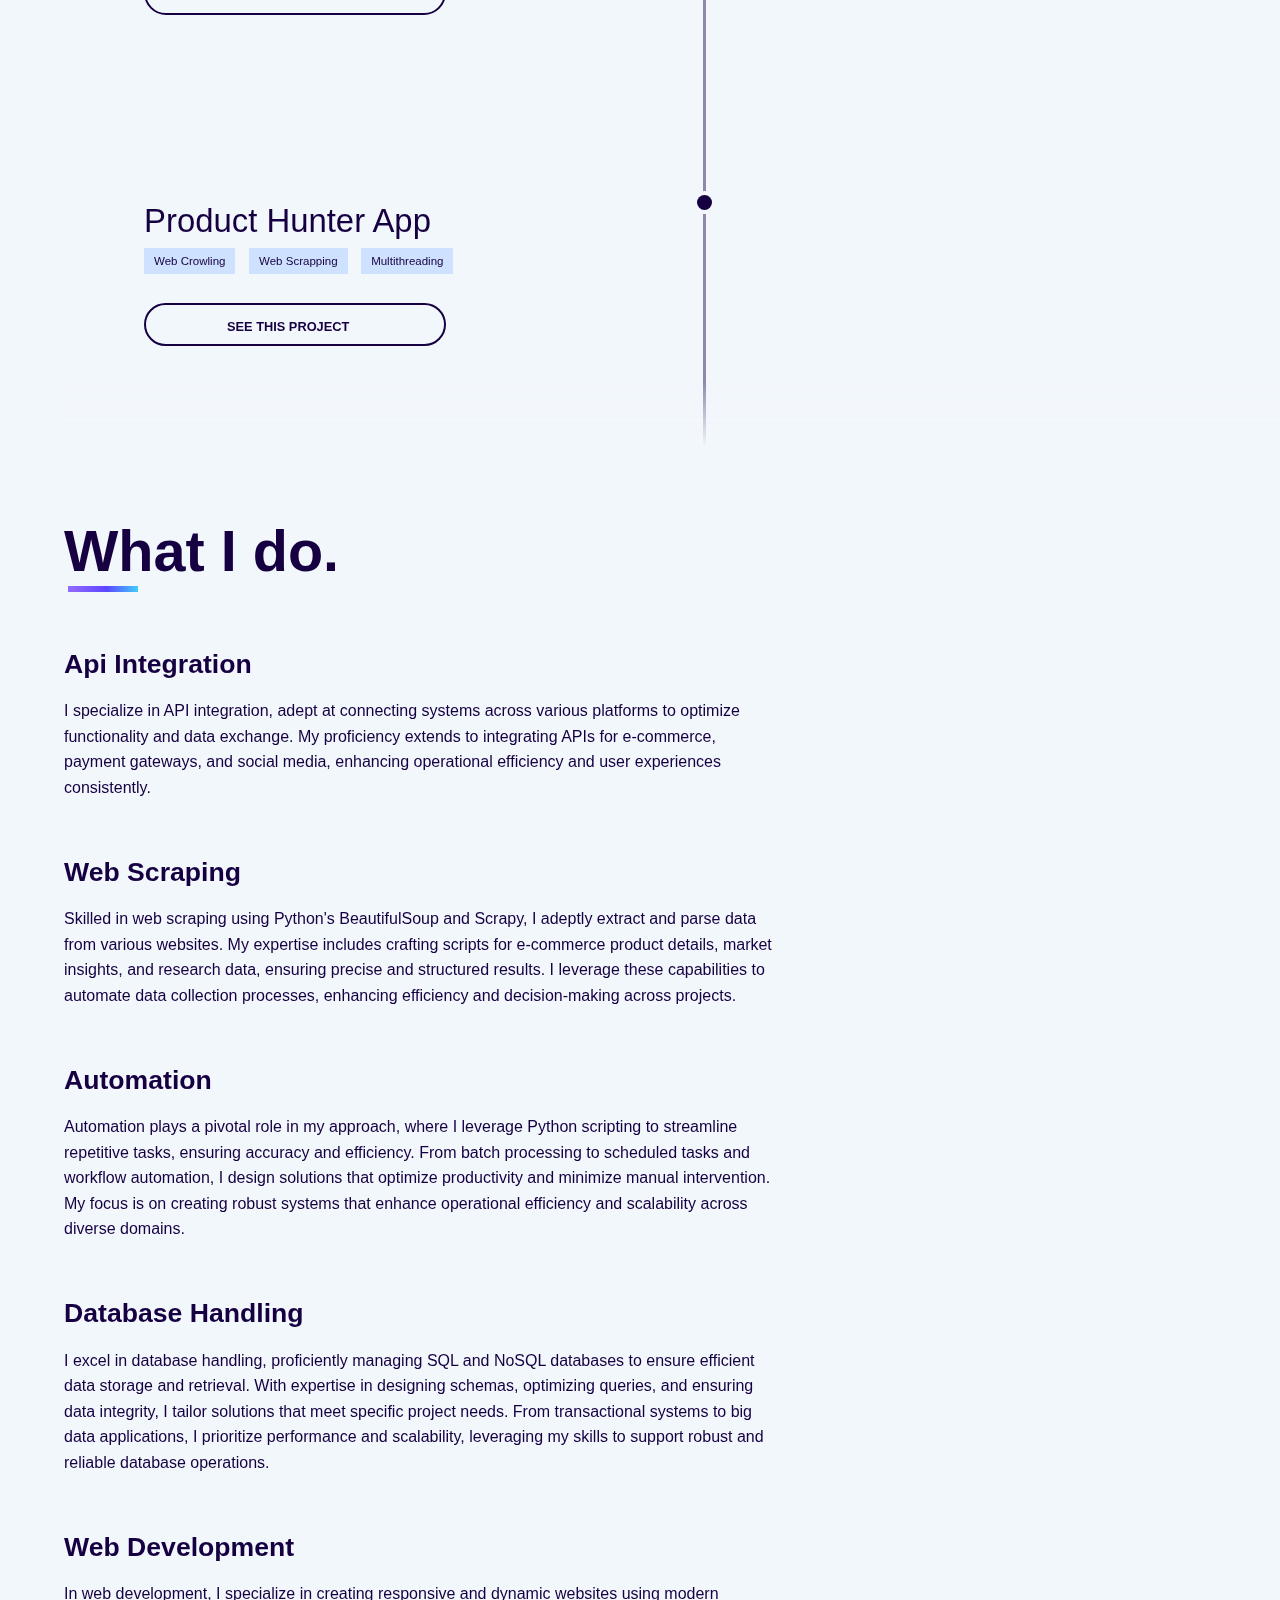
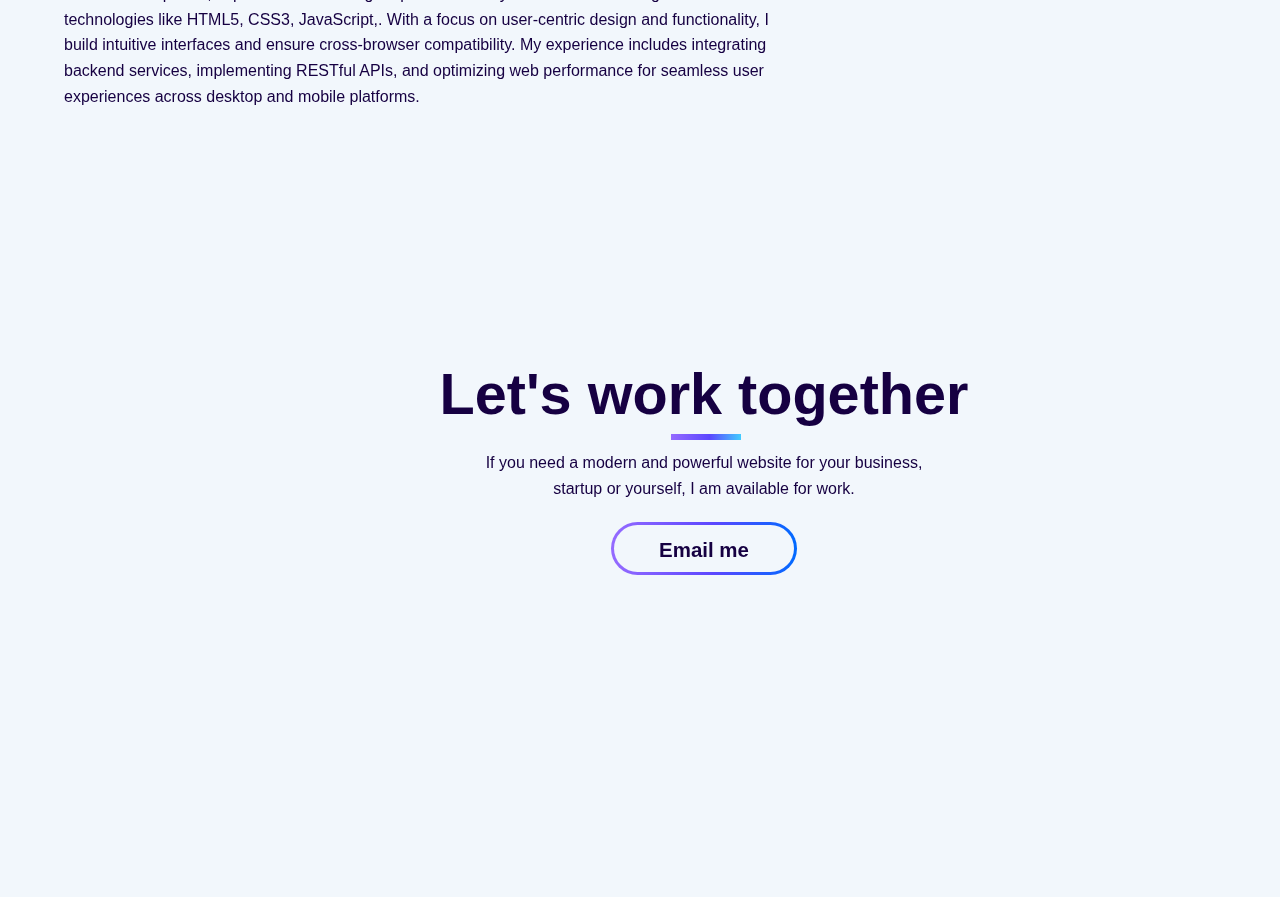
==== commit 3b29396d: "addprojects" ====
--- a/index.html
+++ b/index.html
@@ -355,7 +355,7 @@
                                 <div class=tags>Train Finder</div>
                                 <div class="tags last">Indian Railway</div>
                             </div>
-                            <a href="#"
+                            <a href="https://mytrain.onrender.com/"
                                 class="see-this-project w-inline-block">
                                 <div class=text-block-2>SEE THIS PROJECT</div>
                             </a>
@@ -378,7 +378,7 @@
                                 <div class=tags>NLP</div>
                                 <div class="tags last">Data science</div>
                             </div>
-                            <a href="#"
+                            <a href="http://anshul8112.pythonanywhere.com/"
                                 class="see-this-project w-inline-block">
                                 <div class=text-block-2>SEE THIS PROJECT</div>
                             </a>
@@ -401,7 +401,7 @@
                                 <div class=tags>Ai Model</div>
                                 <div class="tags last">Machine Learing</div>
                             </div>
-                            <a href='#'
+                            <a href='https://github.com/anshulkashyap1234/face_recognization.git'
                                 class="see-this-project w-inline-block">
                                 <div class=text-block-2>SEE THIS PROJECT</div>
                             </a>
@@ -424,7 +424,7 @@
                                 <div class=tags>Web Development</div>
                                 <div class="tags last">Concept</div>
                             </div>
-                            <a href='#'
+                            <a href='https://schoolassembly.pythonanywhere.com/'
                                 class="see-this-project w-inline-block">
                                 <div class=text-block-2>SEE THIS PROJECT</div>
                             </a>
@@ -447,7 +447,7 @@
                                 <div class=tags>Web Scrapping</div>
                                 <div class="tags last">Multithreading</div>
                             </div>
-                            <a href='#'
+                            <a href='http://producthunting.pythonanywhere.com/'
                                 class="see-this-project w-inline-block">
                                 <div class=text-block-2>SEE THIS PROJECT</div>
                             </a>
